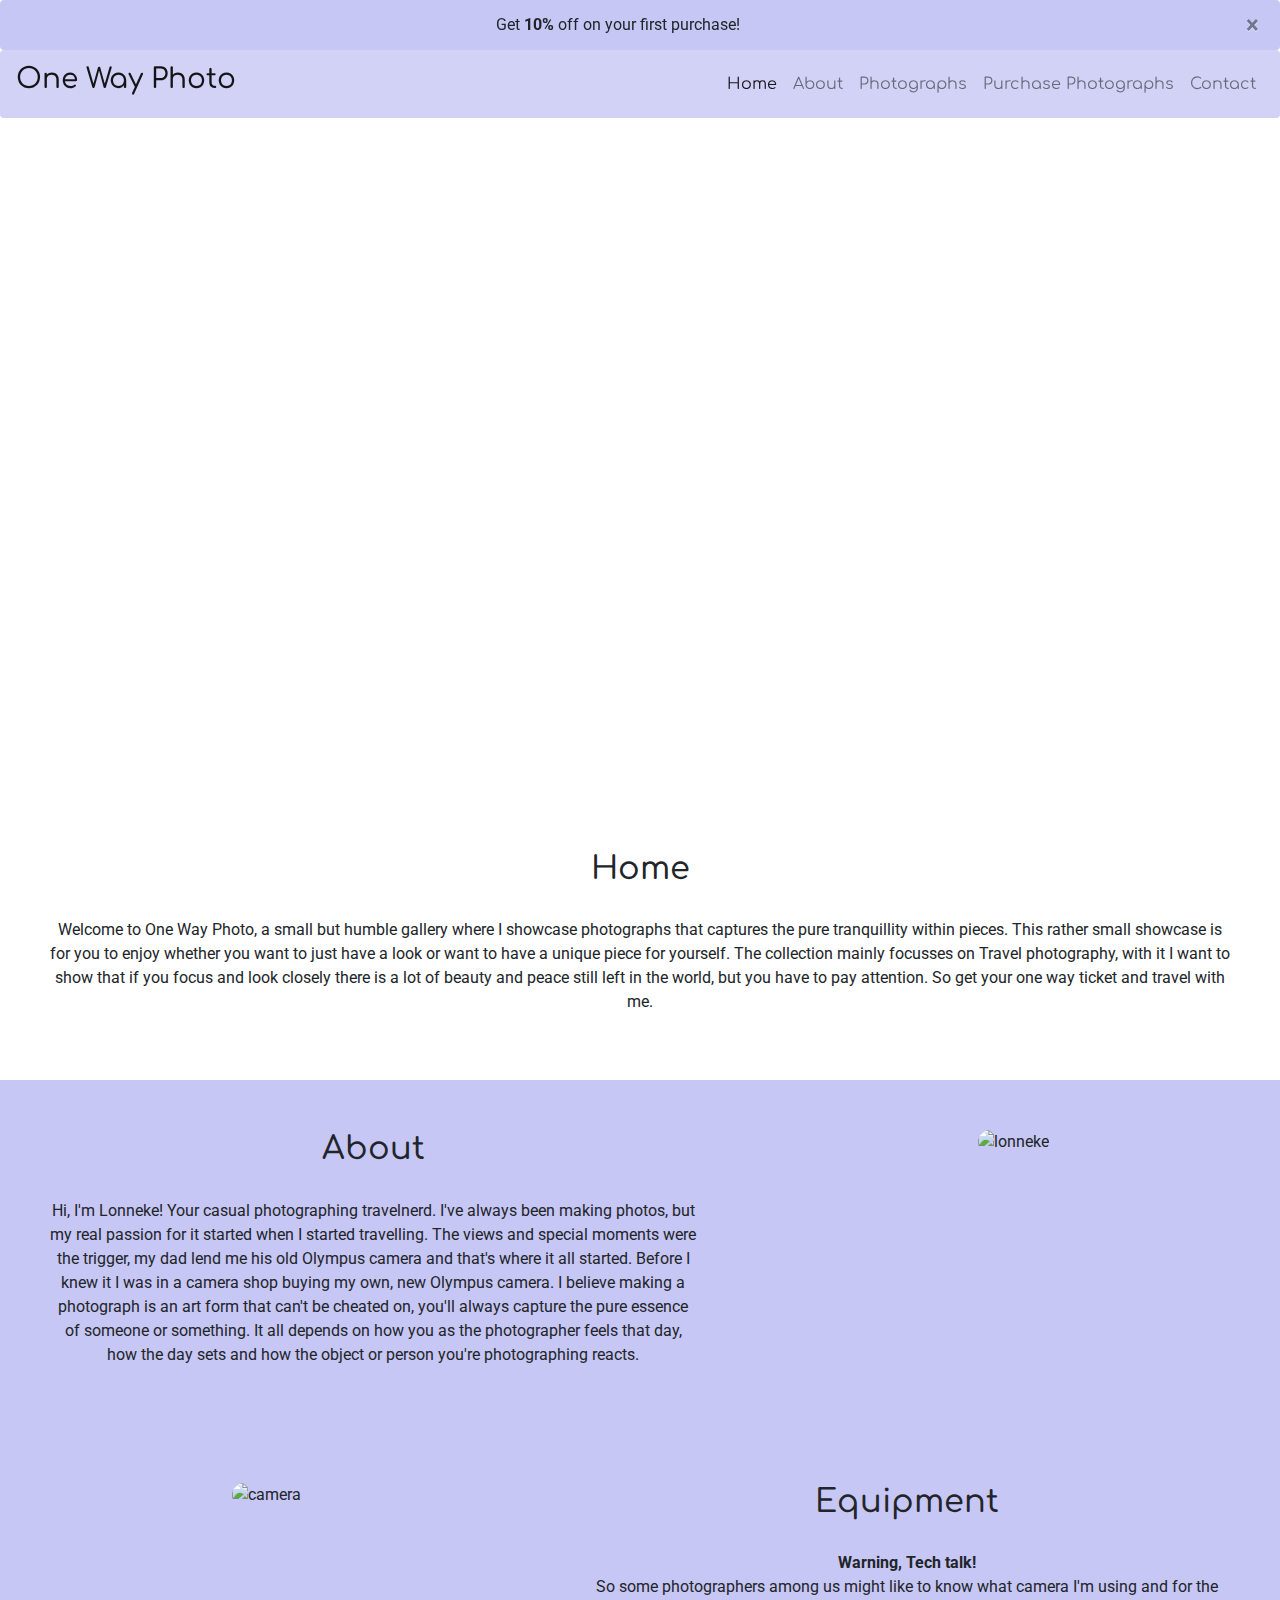
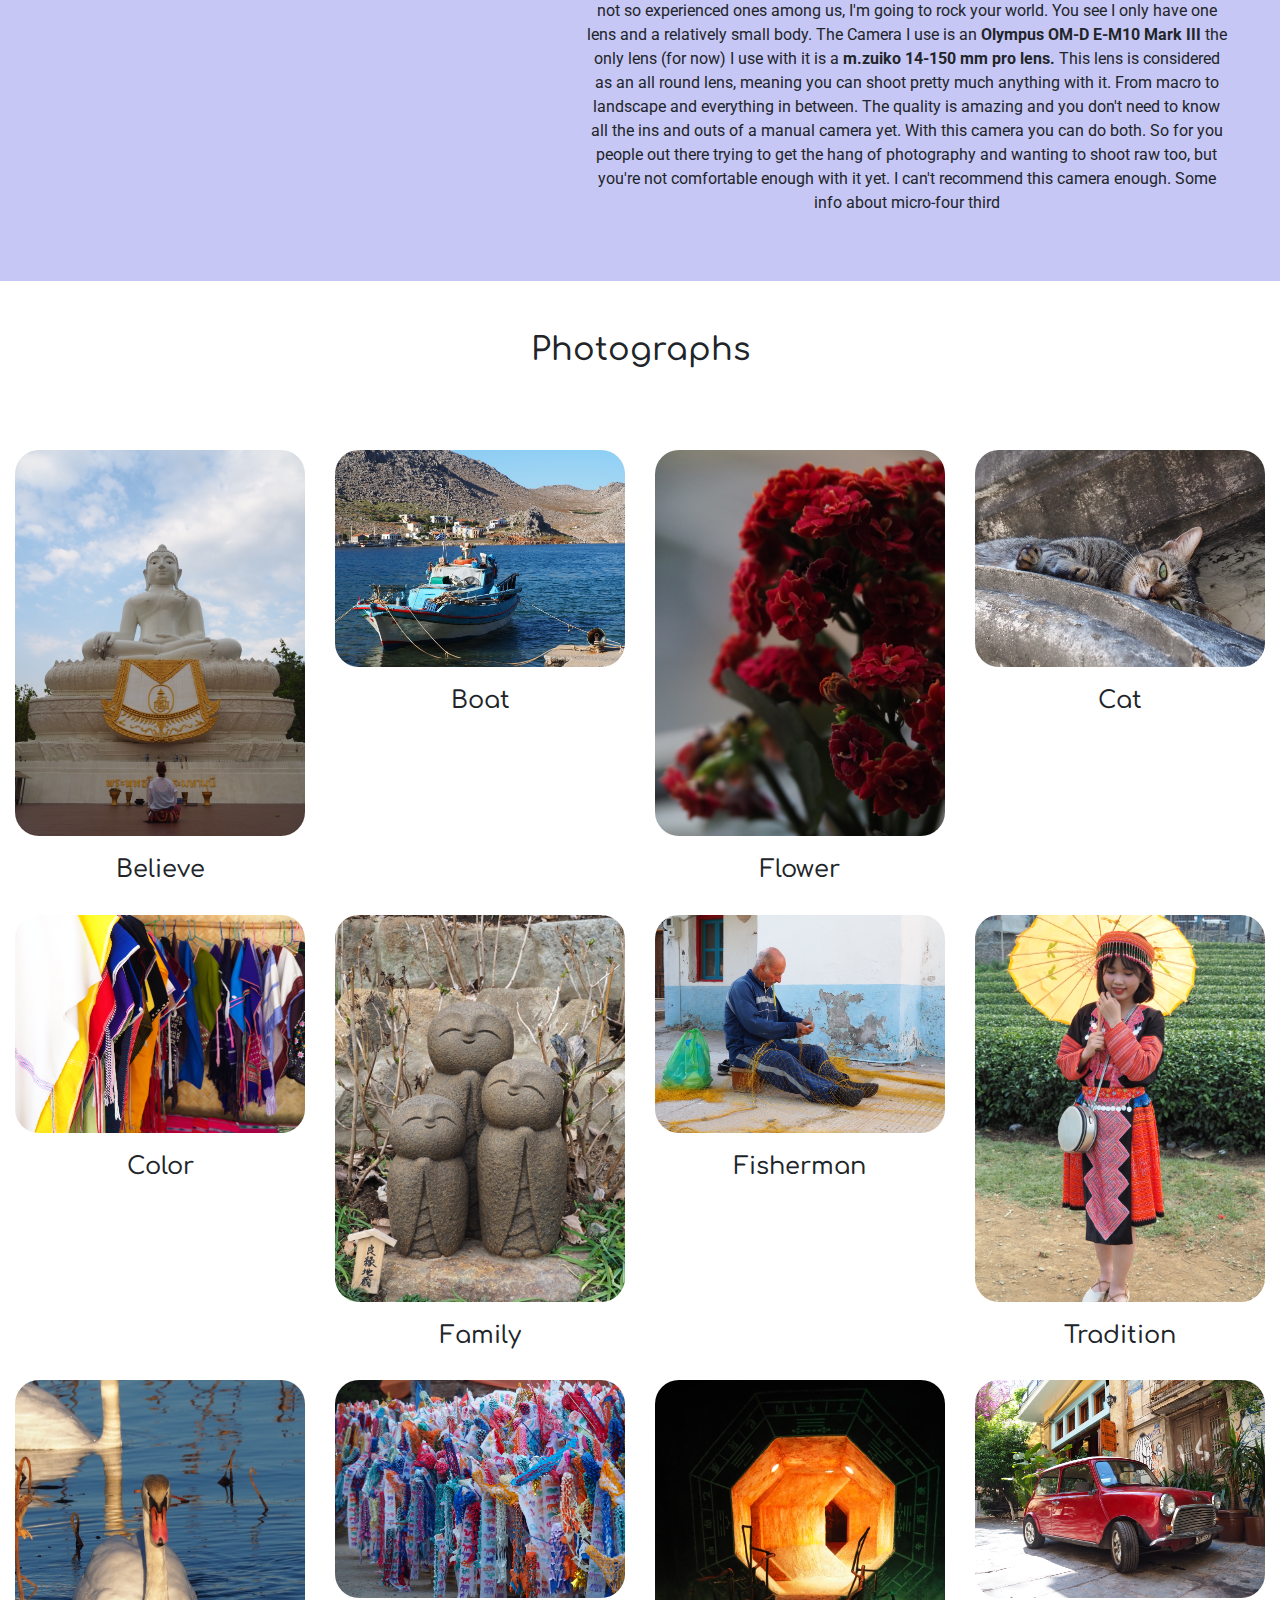
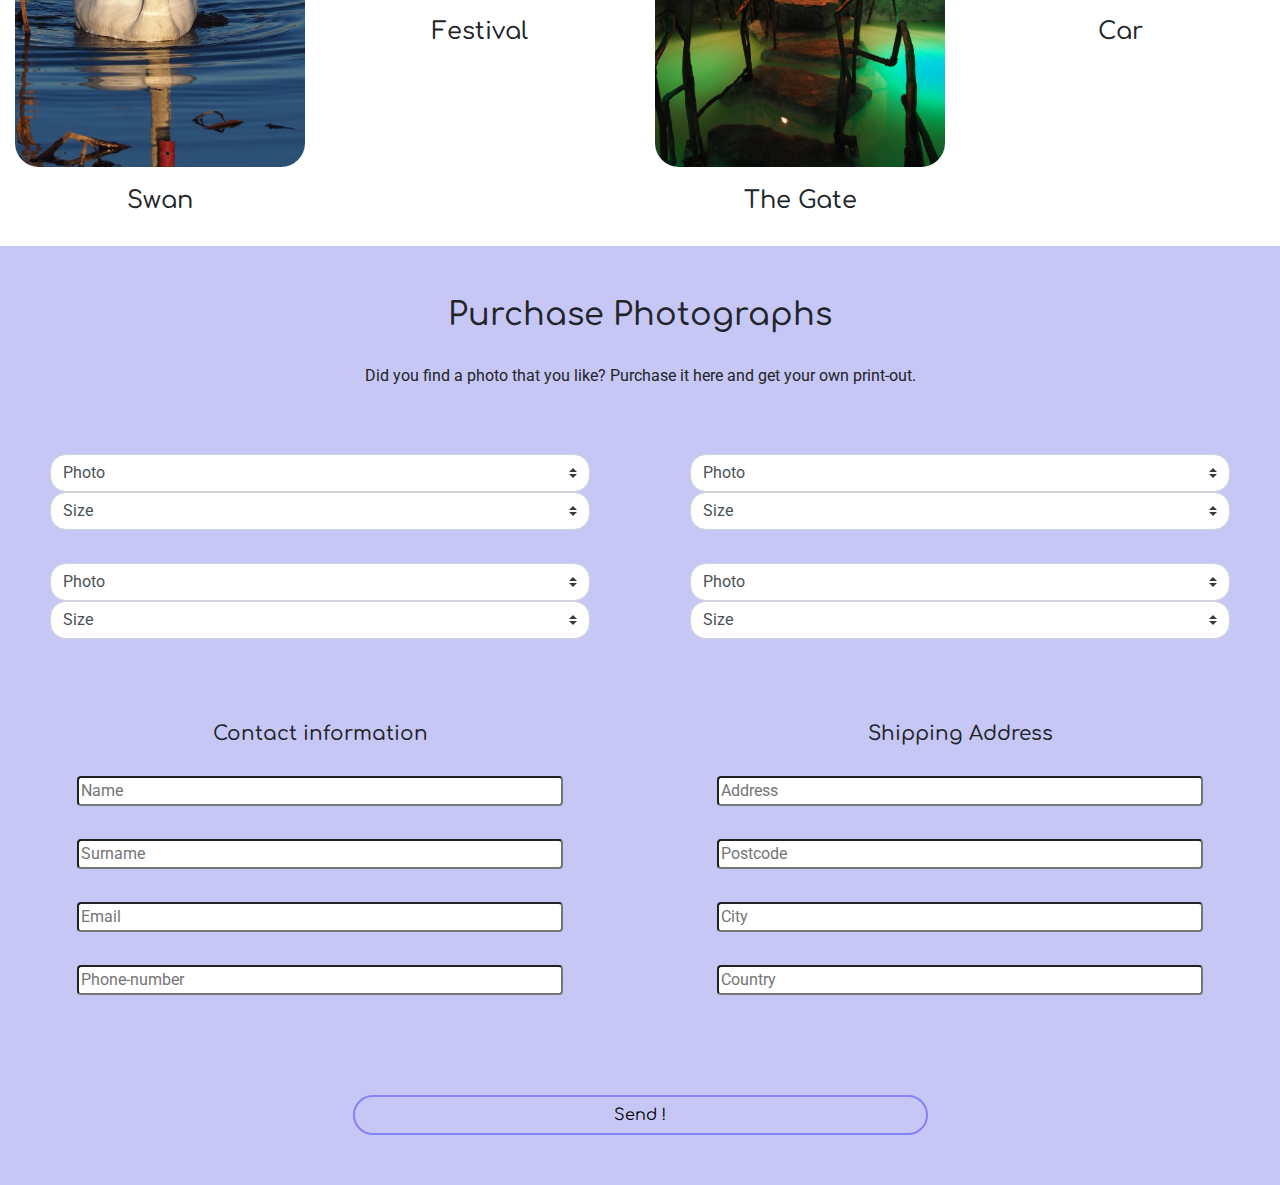
==== index.html @ 0aa4e501 "Created the Purchase section with a selection tool and information/address form" ====
<!DOCTYPE html>
<html lang="en">
<head>
    <meta charset="UTF-8">
    <meta name="viewport" content="width=device-width, initial-scale=1.0">
    <link rel="stylesheet" href="https://stackpath.bootstrapcdn.com/bootstrap/4.5.0/css/bootstrap.min.css" type="text/css">
    <link rel="stylesheet" href="https://use.fontawesome.com/releases/v5.6.3/css/all.css" integrity="sha384-UHRtZLI+pbxtHCWp1t77Bi1L4ZtiqrqD80Kn4Z8NTSRyMA2Fd33n5dQ8lWUE00s/" crossorigin="anonymous"/>
    <link rel="stylesheet" href="https://cdnjs.cloudflare.com/ajax/libs/hover.css/2.3.1/css/hover-min.css" type="text/css">
    <link rel="stylesheet" href="assets/css/style.css" type="text/css">
    <title>MS1</title>
</head>
<body>
    <header>
        <div class="alert alert-dismissible fade show" role="alert">
            Get <strong>10%</strong> off on your first purchase!
                <button type="button" class="close" data-dismiss="alert" aria-label="Close">
                    <span aria-hidden="true">&times;</span>
                </button>
        </div>

        <nav class="navbar navbar-expand-lg navbar-light menu">
            <a class="navbar-brand" href="index.html"><h3><i class="fas fa-camera-retro"></i> One Way Photo</h3></a>
                <button class="navbar-toggler" type="button" data-toggle="collapse" data-target="#navbarNavDropdown" aria-controls="navbarNavDropdown" aria-expanded="false" aria-label="Toggle navigation">
                <span class="navbar-toggler-icon"></span>
                </button>
            <div class="navbar-collapse collapse" id="navbarNavDropdown"> 
                <ul class="navbar-nav">
                    <li class="nav-item active">
                        <a class="nav-link" href="#home">Home</a>
                    </li>
                    <li class="nav-item">
                        <a class="nav-link" href="#about">About</a>
                    </li>
                    <li class="nav-item">
                        <a class="nav-link" href="#photographs">Photographs</a>
                    </li>
                    <li class="nav-item">
                        <a class="nav-link" href="#purchase">Purchase Photographs</a>
                    </li>
                    <li class="nav-item">
                        <a class="nav-link" href="#contact">Contact</a>
                    </li>
                </ul>
            </div>
        </nav>
    </header>

    <!-- Home page -->

    <section id="home">
        <div class="container-fluid hero-image">
            <div class="cover-text">
                <h4>"A camera didn’t make a great picture any more than a typewriter wrote a great novel"<br><br>
                <strong>Peter Adams</strong></h4>
            </div>
        </div>
        <div class="container-fluid introduction">
            <div class="row">
                <div class="col">
                    <h2>Home</h2>
                        <p>
                            Welcome to One Way Photo, a small but humble gallery where I showcase photographs that captures the pure tranquillity within 
                            pieces. 
                            This rather small showcase is for you to enjoy whether you want to just have a look or want to have a unique piece for yourself.
                            The collection mainly focusses on Travel photography, with it I want to show that if you focus and look closely there is a lot of 
                            beauty and peace still left in the world, but you have to pay attention. So get your one way ticket and travel with me.                     
                        </p> 
                </div>  
            </div>  
        </div>
    </section>

    <!-- About page -->

    <section id="about">
        <div class="container-fluid about">
            <div class="row justify-content-between row-cols-1 row-cols-sm-2">
                <div class="col col-sm-7">
                    <h2>About</h2>
                        <p>
                            Hi, I'm Lonneke! Your casual photographing travelnerd. I've always been making photos, but my real passion for it started when
                            I started travelling. The views and special moments were the trigger, my dad lend me his old Olympus camera and that's where it 
                            all started. Before I knew it I was in a camera shop buying my own, new Olympus camera. I believe making a photograph is an art 
                            form that can't be cheated on, you'll always capture the pure essence of someone or something. It all depends on how you as the 
                            photographer feels that day, how the day sets and how the object or person you're photographing reacts.          
                        </p> 
                </div> 
                <div class="col col-sm-5">
                    <img class="img-fluid" src="assets/images/lonneke.JPG" alt="lonneke">
                </div>
                <div class="col col-sm-5">
                    <img class="img-fluid" src="assets/images/camera.JPG" alt="camera">
                </div>
                <div class="col col-sm-7">
                    <h2>Equipment</h2>
                       <p><strong>Warning, Tech talk!</strong><br>
                       So some photographers among us might like to know what camera I'm using and for the not so experienced ones among us, 
                       I'm going to rock your world. You see I only have one lens and a relatively small body. The Camera I use is an 
                       <strong>Olympus OM-D E-M10 Mark III</strong> the only lens (for now) I use with it is a <strong>m.zuiko 14-150 mm pro lens.</strong>
                       This lens is considered as an all round lens, meaning you can shoot pretty much anything with it. From macro to landscape and everything
                       in between. The quality is amazing and you don't need to know all the ins and outs of a manual camera yet. With this camera you can do both. 
                       So for you people out there trying to get the hang of photography and wanting to shoot raw too, but you're not comfortable enough with it yet. 
                       I can't recommend this camera enough.
                       
                       Some info about micro-four third</p>
                </div>
            </div>   
        </div>
    </section>

    <!-- Photograph section -->

    <section id="photographs">
        <div class="container-fluid">
            <div class="row">
                <div class="col">
                    <h2>Photographs</h2>
                </div>
            </div>
        </div>
        <div class="container-fluid">
            <div class="row row-cols-2 row-cols-md-3 row-cols-lg-4">
                <div class="col-sm-3 photo">
                    <img class="img-fluid img-hover" src="assets/images/believe.JPG" alt="believe" id="1" data-toggle="modal" data-target="#myModal" >
                    <h4>Believe</h4>
               </div>
                <div class="col-sm-3 photo">
                    <img class="img-fluid img-hover" src="assets/images/boat.JPG" alt="boat" id="2" data-toggle="modal" data-target="#myModal">
                    <h4>Boat</h4>
                </div>
                <div class="col-sm-3 photo">
                    <img class="img-fluid img-hover" src="assets/images/flower.JPG" alt="flower" id="3" data-toggle="modal" data-target="#myModal">
                    <h4>Flower</h4>
                </div>
                <div class="col-sm-3 photo">
                    <img class="img-fluid img-hover" src="assets/images/cat.JPG" alt="cat" id="4" data-toggle="modal" data-target="#myModal"> 
                    <h4>Cat</h4>
                </div>
                <div class="col-sm-3 photo">
                    <img class="img-fluid img-hover" src="assets/images/color.JPG" alt="color" id="5" data-toggle="modal" data-target="#myModal"> 
                    <h4>Color</h4>
                </div>
                <div class="col-sm-3 photo">
                    <img class="img-fluid img-hover" src="assets/images/family.JPG" alt="family" id="6" data-toggle="modal" data-target="#myModal">
                    <h4>Family</h4>
                </div>
                <div class="col-sm-3 photo">
                    <img class="img-fluid img-hover" src="assets/images/fisherman.JPG" alt="fisherman" id="7" data-toggle="modal" data-target="#myModal">
                    <h4>Fisherman</h4>
                </div>
                <div class="col-sm-3 photo">
                    <img class="img-fluid img-hover" src="assets/images/tradition.JPG" alt="tradition" id="8" data-toggle="modal" data-target="#myModal">
                    <h4>Tradition</h4>
                </div>
                <div class="col-sm-3 photo">
                    <img class="img-fluid img-hover" src="assets/images/swan.JPG" alt="swan" id="9" data-toggle="modal" data-target="#myModal"> 
                    <h4>Swan</h4>
                </div>
                <div class="col-sm-3 photo">
                    <img class="img-fluid img-hover" src="assets/images/festival.JPG" alt="festival" id="10" data-toggle="modal" data-target="#myModal">
                    <h4>Festival</h4>
                </div>
                <div class="col-sm-3 photo">
                    <img class="img-fluid img-hover" src="assets/images/the-gate.JPG" alt="the-gate" id="11" data-toggle="modal" data-target="#myModal">
                    <h4>The Gate</h4>
                </div>
                <div class="col-sm-3 photo">
                    <img class="img-fluid img-hover" src="assets/images/car.JPG" alt="car" id="12" data-toggle="modal" data-target="#myModal"> 
                    <h4>Car</h4>
                </div>
            </div>
        </div>

        <!--Modal content-->

                    <div tabindex="-1" class="modal fade show" id="myModal" role="dialog" style="display: none" aria-hidden="true" >
                        <div class="modal-dialog modal-lg" role="document">
                            <div class="modal-body">
                                <img class="img-fluid img-responsive">
                            </div>
                        </div>
                    </div>
        <!--End of modal content-->

    </section>

    <!-- Purchase section -->

    <section id="purchase">
        <div class="container-fluid purchase">
            <div class="row">
                <div class="col">
                    <h2>Purchase Photographs</h2>
                    <p>Did you find a photo that you like? Purchase it here and get your own print-out. 
                         </p>
                </div>
            </div>

            <!--Photo and size selection-->

            <div class="row row-cols-1 row-cols-md-2">
                <div class="col selection">
                        <select class="custom-select">
                            <option selected>Photo</option>
                            <option value="1">Believe</option>
                            <option value="2">Boat</option>
                            <option value="3">Flower</option>
                            <option value="4">Cat</option>
                            <option value="5">Color</option>
                            <option value="6">Family</option>
                            <option value="7">Fisherman</option>
                            <option value="8">Tradition</option>
                            <option value="9">Swan</option>
                            <option value="10">Festival</option>
                            <option value="11">The Gate</option>
                            <option value="12">Car</option>
                        </select>
                        <select class="custom-select">
                            <option selected>Size</option>
                            <option value="1">10x15 €7,50</option>
                            <option value="2">15x20 (A5) €10,-</option>
                            <option value="3">20x30 (A4) €15,-</option>
                            <option value="4">Canvas 40x60 €30,-</option>
                            <option value="5">Poster 60x80 €20,-</option>
                        </select>

                        <hr>

                        <select class="custom-select">
                            <option selected>Photo</option>
                            <option value="1">Believe</option>
                            <option value="2">Boat</option>
                            <option value="3">Flower</option>
                            <option value="4">Cat</option>
                            <option value="5">Color</option>
                            <option value="6">Family</option>
                            <option value="7">Fisherman</option>
                            <option value="8">Tradition</option>
                            <option value="9">Swan</option>
                            <option value="10">Festival</option>
                            <option value="11">The Gate</option>
                            <option value="12">Car</option>
                        </select>
                        <select class="custom-select">
                            <option selected>Size</option>
                            <option value="1">10x15 €7,50</option>
                            <option value="2">15x20 (A5) €10,-</option>
                            <option value="3">20x30 (A4) €15,-</option>
                            <option value="4">Canvas 40x60 €30,-</option>
                            <option value="5">Poster 60x80 €20,-</option>
                        </select>

                        <hr>

                </div>
                <div class="col selection">

                        <select class="custom-select">
                            <option selected>Photo</option>
                            <option value="1">Believe</option>
                            <option value="2">Boat</option>
                            <option value="3">Flower</option>
                            <option value="4">Cat</option>
                            <option value="5">Color</option>
                            <option value="6">Family</option>
                            <option value="7">Fisherman</option>
                            <option value="8">Tradition</option>
                            <option value="9">Swan</option>
                            <option value="10">Festival</option>
                            <option value="11">The Gate</option>
                            <option value="12">Car</option>
                        </select>
                        <select class="custom-select">
                            <option selected>Size</option>
                            <option value="1">10x15 €7,50</option>
                            <option value="2">15x20 (A5) €10,-</option>
                            <option value="3">20x30 (A4) €15,-</option>
                            <option value="4">Canvas 40x60 €30,-</option>
                            <option value="5">Poster 60x80 €20,-</option>
                        </select>

                        <hr>

                        <select class="custom-select">
                            <option selected>Photo</option>
                            <option value="1">Believe</option>
                            <option value="2">Boat</option>
                            <option value="3">Flower</option>
                            <option value="4">Cat</option>
                            <option value="5">Color</option>
                            <option value="6">Family</option>
                            <option value="7">Fisherman</option>
                            <option value="8">Tradition</option>
                            <option value="9">Swan</option>
                            <option value="10">Festival</option>
                            <option value="11">The Gate</option>
                            <option value="12">Car</option>
                        </select>
                        <select class="custom-select">
                            <option selected>Size</option>
                            <option value="1">10x15 €7,50</option>
                            <option value="2">15x20 (A5) €10,-</option>
                            <option value="3">20x30 (A4) €15,-</option>
                            <option value="4">Canvas 40x60 €30,-</option>
                            <option value="5">Poster 60x80 €20,-</option>
                        </select>
                        <hr>
                </div>    
            </div>
            
            <!--Contact info and adress form-->

            <form>
                <div class="row row-cols-1 row-cols-md-2">
                    <div class="col form">
                        <h5>Contact information</h5>
                            <input type="text" placeholder="Name" name="name" required><hr>
                            <input type="text" placeholder="Surname" name="surname" required><hr>
                            <input type="email" placeholder="Email" name="email" required><hr>
                            <input type="text" placeholder="Phone-number" name="phone-number" required>
                    </div>                  
                    <div class="col form">
                        <h5>Shipping Address</h5>
                            <input type="text" placeholder="Address" name="street" required><hr>
                            <input type="text" placeholder="Postcode" name="postal code" required><hr>
                            <input type="text" placeholder="City" name="city" required><hr>
                            <input type="text" placeholder="Country" name="country" required>
                    </div>
                </div>
                <div class="col">
                    <button class="button">Send !</button>
                </div>
            </form>
        </div>
    </section>
    <section id="contact">
    
    </section>
    <footer>
        <div class="space"></div>
    </footer>

<!--Navbar & alertbar necessities-->

    <script src="https://code.jquery.com/jquery-3.5.1.slim.min.js" integrity="sha384-DfXdz2htPH0lsSSs5nCTpuj/zy4C+OGpamoFVy38MVBnE+IbbVYUew+OrCXaRkfj" crossorigin="anonymous"></script>
    <script src="https://cdn.jsdelivr.net/npm/popper.js@1.16.0/dist/umd/popper.min.js" integrity="sha384-Q6E9RHvbIyZFJoft+2mJbHaEWldlvI9IOYy5n3zV9zzTtmI3UksdQRVvoxMfooAo" crossorigin="anonymous"></script>
    <script src="https://stackpath.bootstrapcdn.com/bootstrap/4.5.0/js/bootstrap.min.js" integrity="sha384-OgVRvuATP1z7JjHLkuOU7Xw704+h835Lr+6QL9UvYjZE3Ipu6Tp75j7Bh/kR0JKI" crossorigin="anonymous"></script>
    
<!--Modal photographs-->

    <script>
    $(document).ready(function () {
        $('img').on('click', function () {
            var image = $(this).attr('src');
            $('#myModal').on('show.bs.modal', function () {
                $(".img-responsive").attr("src", image);
            });
        });
    });</script>

</body>
</html>
---- assets/css/style.css ----
@import url('https://fonts.googleapis.com/css?family=Comfortaa:100,200,300,400,500,600,700|Roboto:100,200,300,400,500,600,700');

/*----------------------------------- General rules */

body {
    font-family: "Roboto", sans-serif;
    text-align: center;
}

h1, h2,
h4, h5, h6 {
    font-family: "Comfortaa", sans-serif;
    margin-bottom: 30px;
}

hr {
    visibility: hidden;
}

/*----------------------------------- Navbar */

header {
    position: fixed;
    width: 100%;
}

.navbar {
    font-family: "Comfortaa", sans-serif;
    background: rgba(199, 199, 245, 0.8);
    border-radius: .25rem;
}

.navbar-nav {
    margin: auto;
    margin-right: 0px;
}

/*----------------------------------- Alert-bar */

.alert {
    margin-bottom: 0;
    background: rgb(199, 199, 245);
}

/*----------------------------------- Home */

.hero-image {
    height: 800px;
    border-left: 15px solid #fff;
    border-right: 15px solid #fff;
    background: url("../images/hero-image.JPG")no-repeat top center;
    background-size: cover;

}

.cover-text {
    color: #fff;
    width: 400px;
    float: right;
    margin-top: 550px;
    margin-right: 20px;
}

.introduction {
    text-align: center;
}

/*----------------------------------- About */

.about {
    background: rgb(199, 199, 245);
}

.col {
    position: static;
    padding: 50px;
} 

/*----------------------------------- Photographs */

.photo {
    position: static;
}

.img-fluid {
    border-radius: 1.5rem;
    margin-bottom: 20px;
}

.img-hover:hover { 
    opacity: 0.5;
    cursor: pointer;
    transition: all 0.3s ease-in-out;
}

/*--Modal*/

.img-responsive {
    border-radius: 0;
}

/*----------------------------------- Purchase */

.purchase {
    background-color: rgb(199, 199, 245);
}

.custom-select{
    border-radius: 1rem;
}

.form {
    padding-top: 50px;
}

input {
    border-radius: .25rem;
    width: 90%;
}

.selection {
    padding-top: 0px;
    padding-bottom: 0px;
}

.button {
    width: 50%;
    height: 40px;
    border-radius: 2rem;
    background-color: rgb(199, 199, 245);
    border: 2px solid rgb(131, 131, 246);
    font-family: "Comfortaa", sans-serif;
}

.button:hover {
    background-color: rgb(131, 131, 246);
}
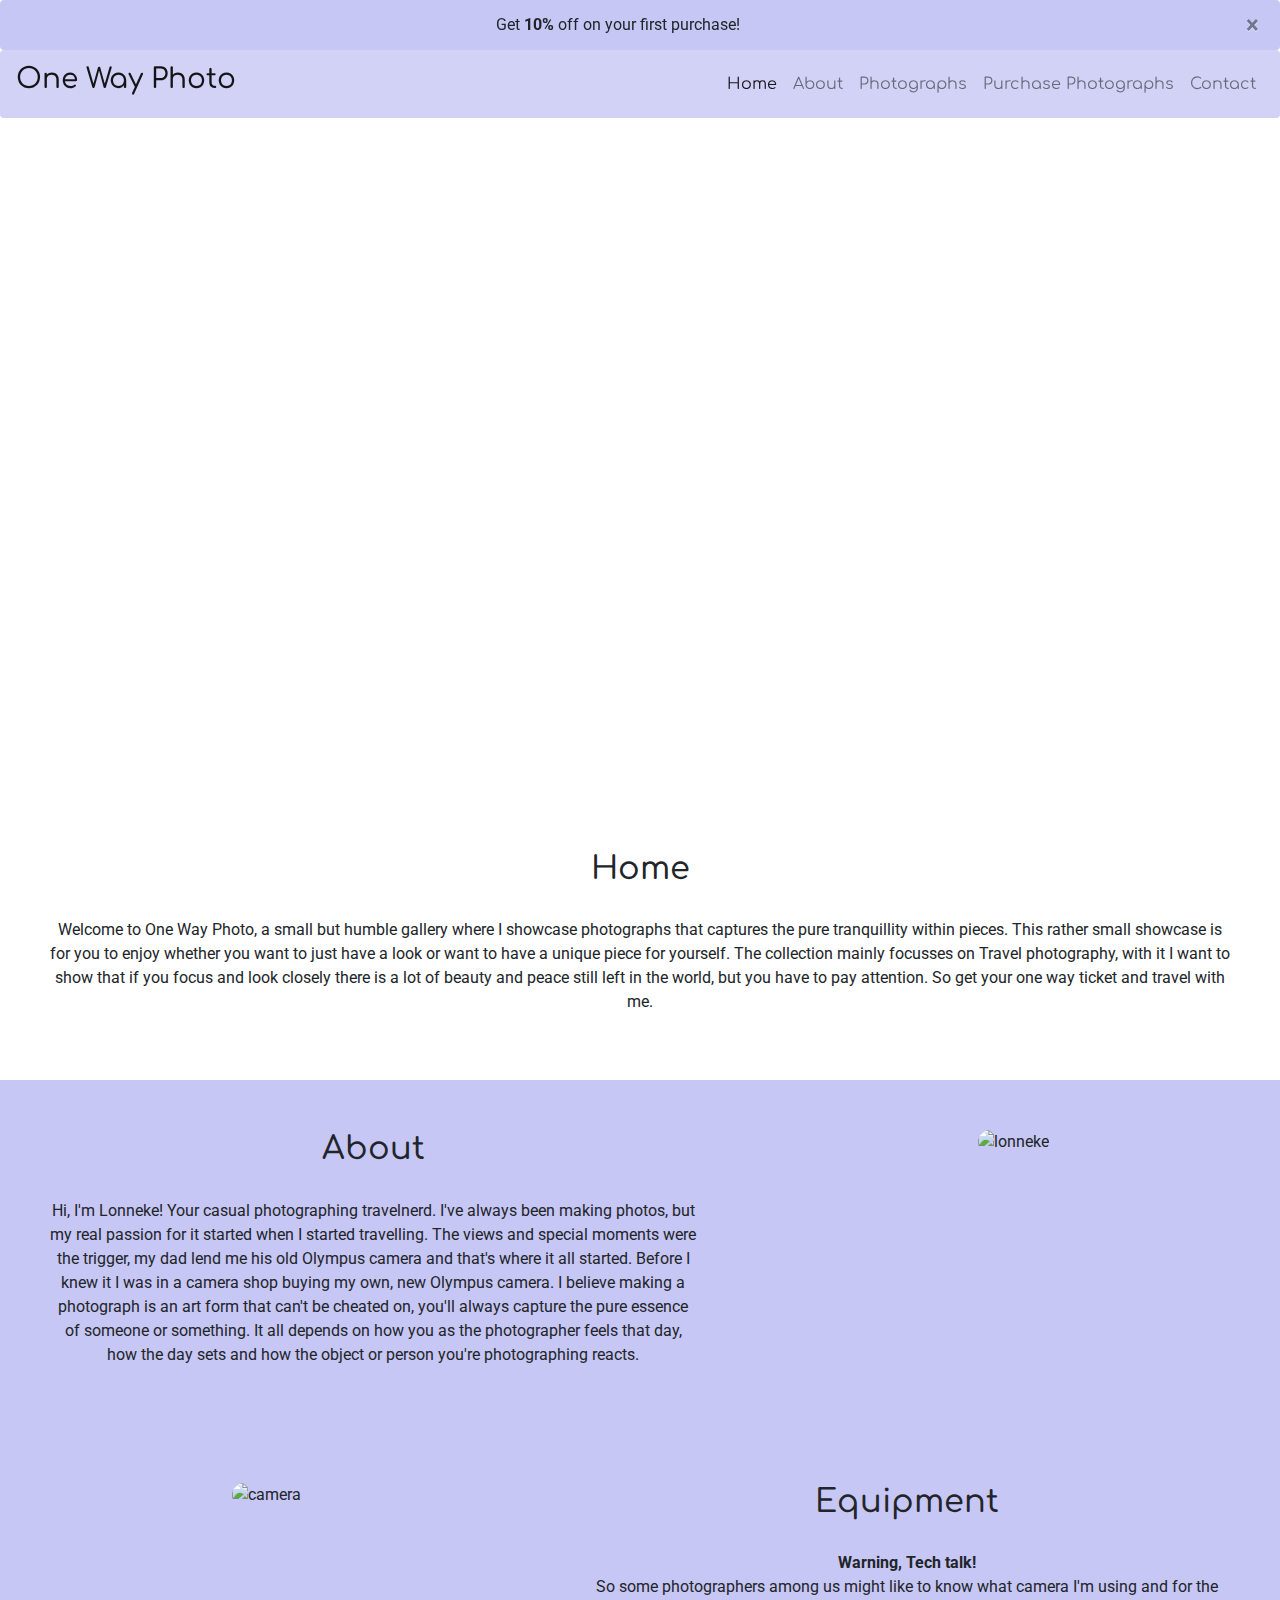
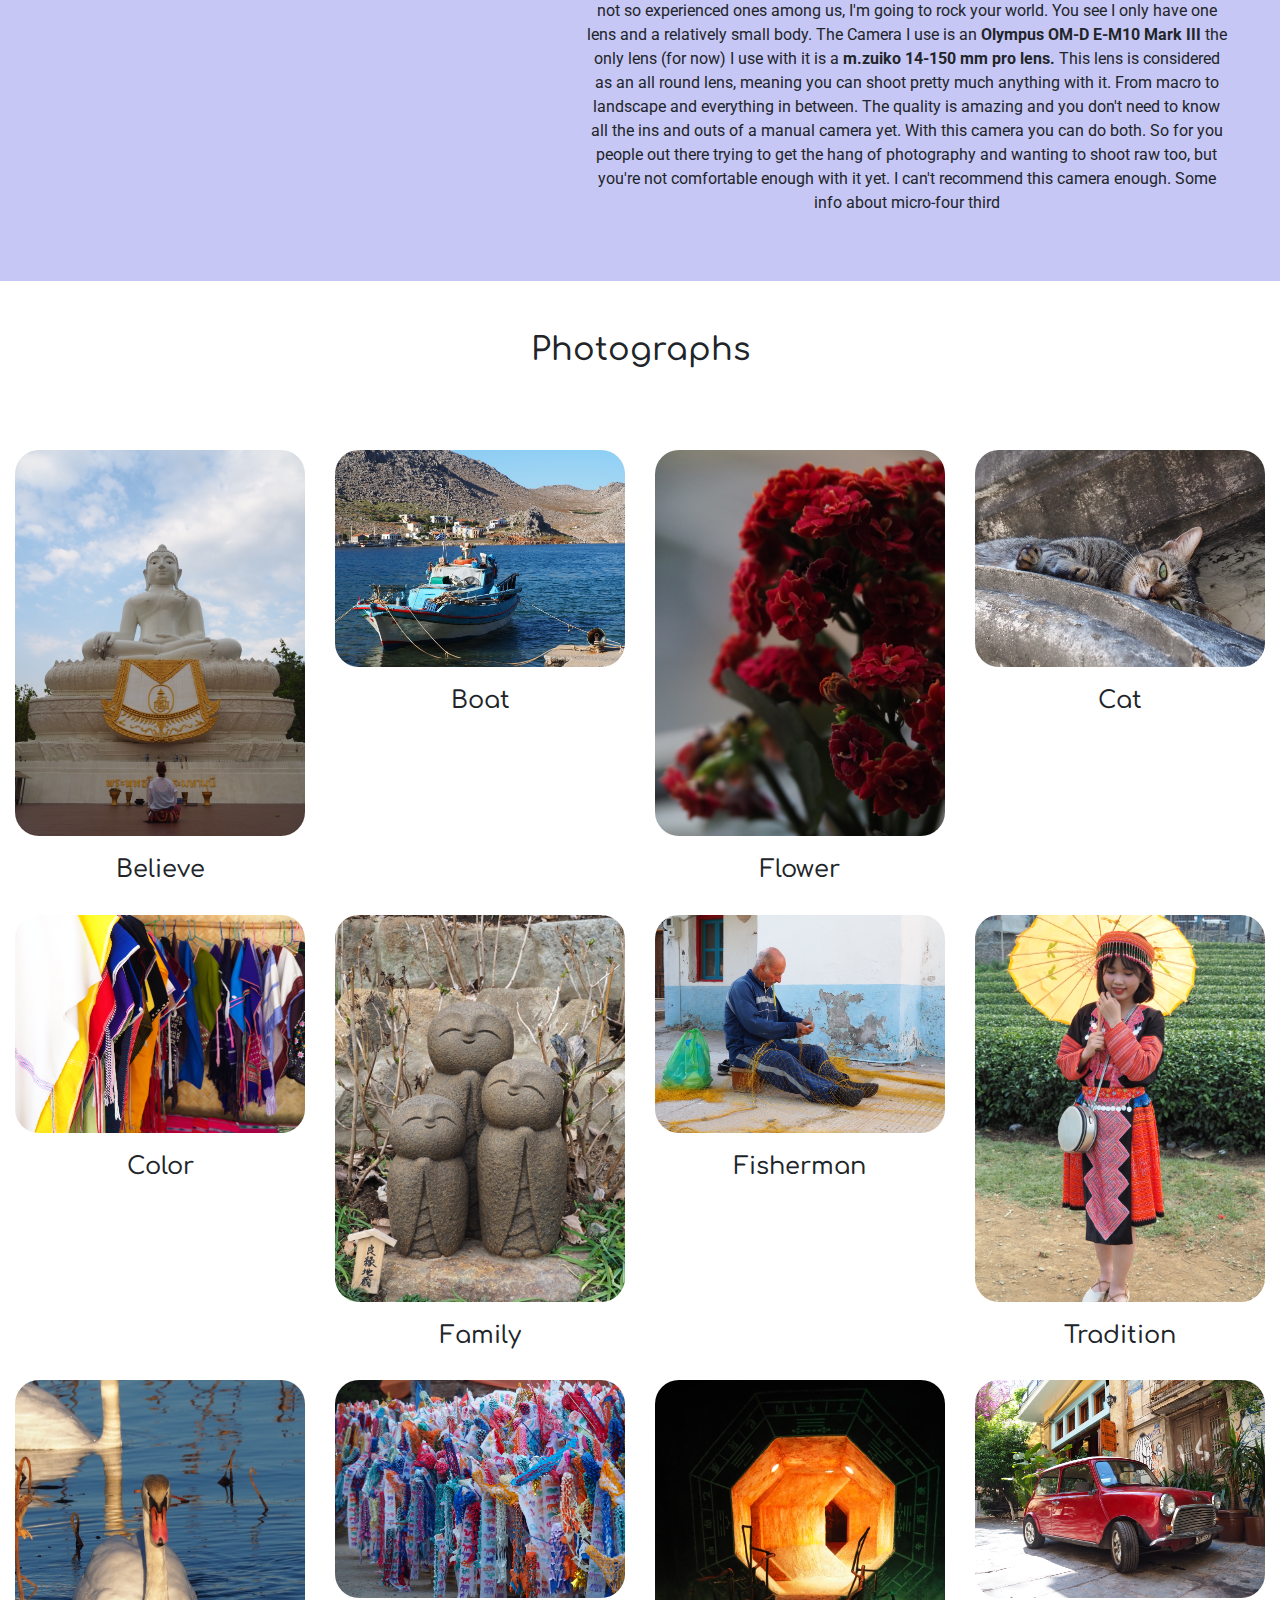
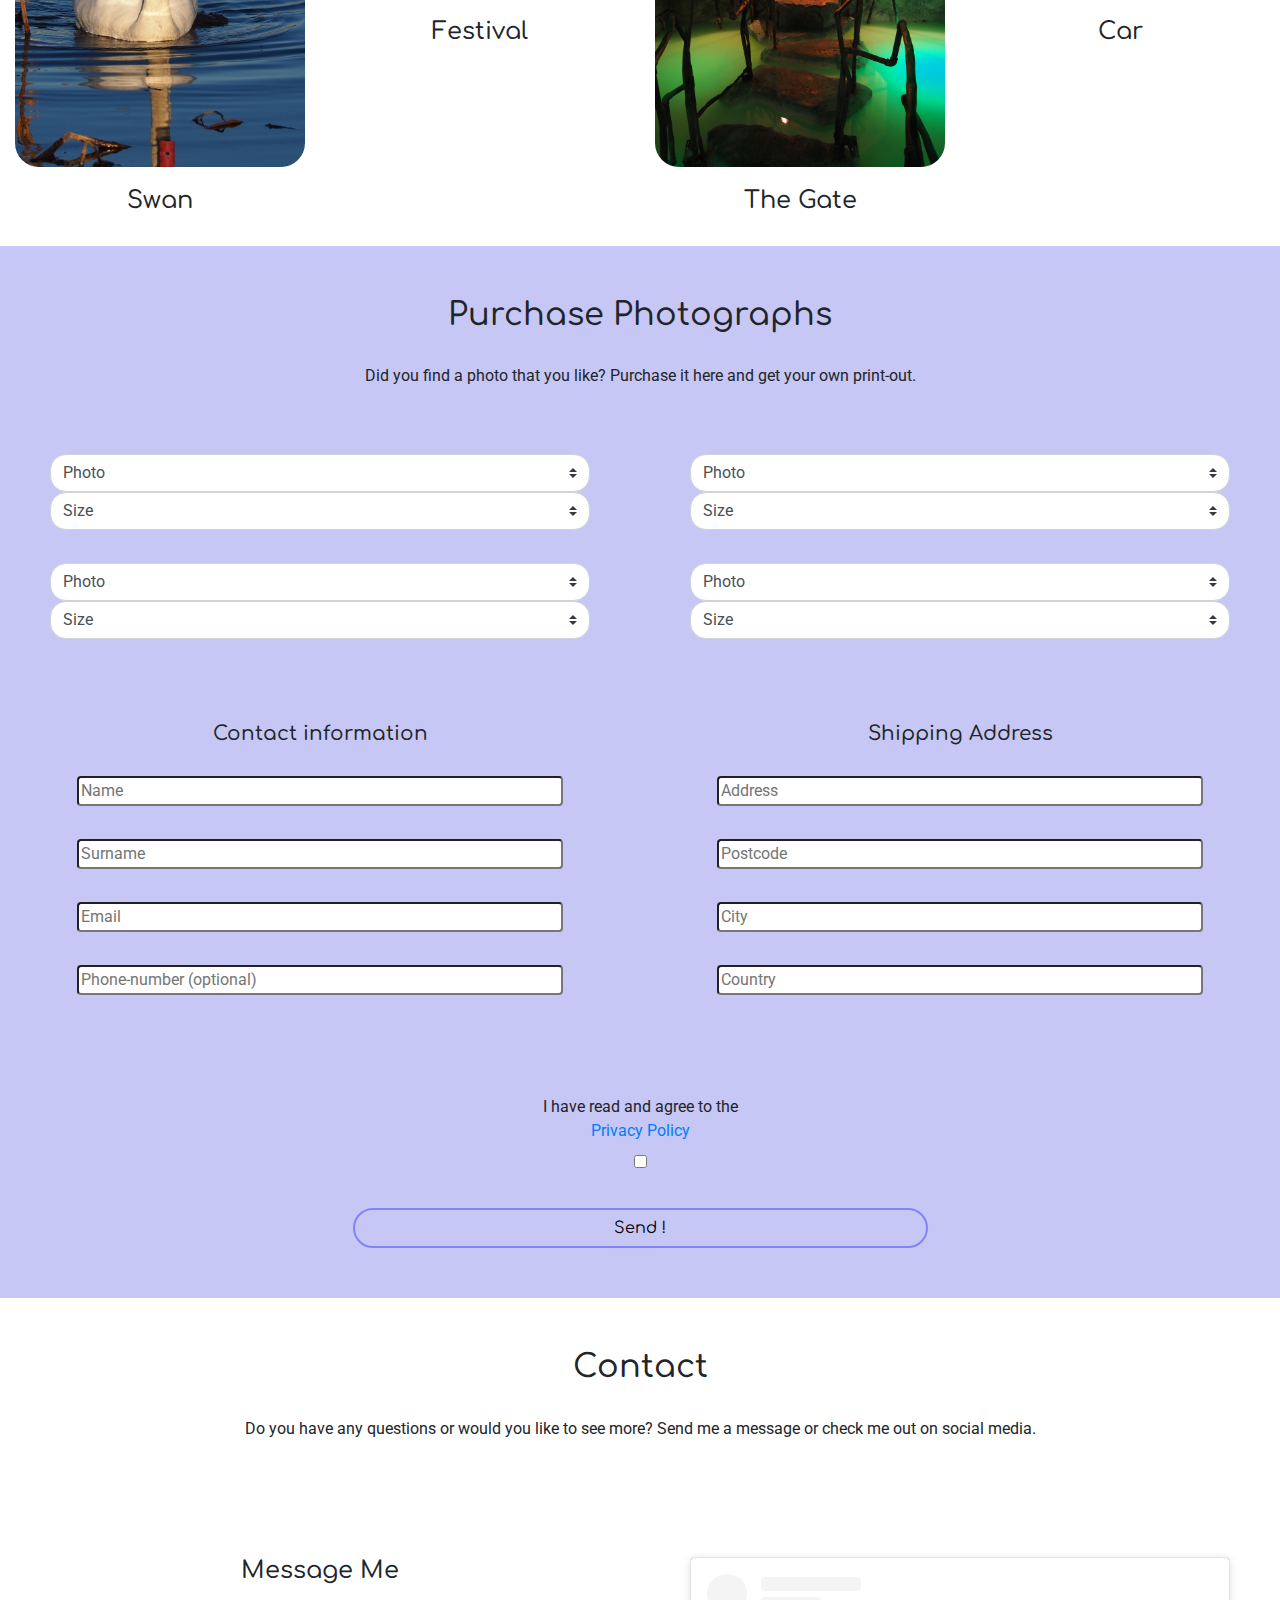
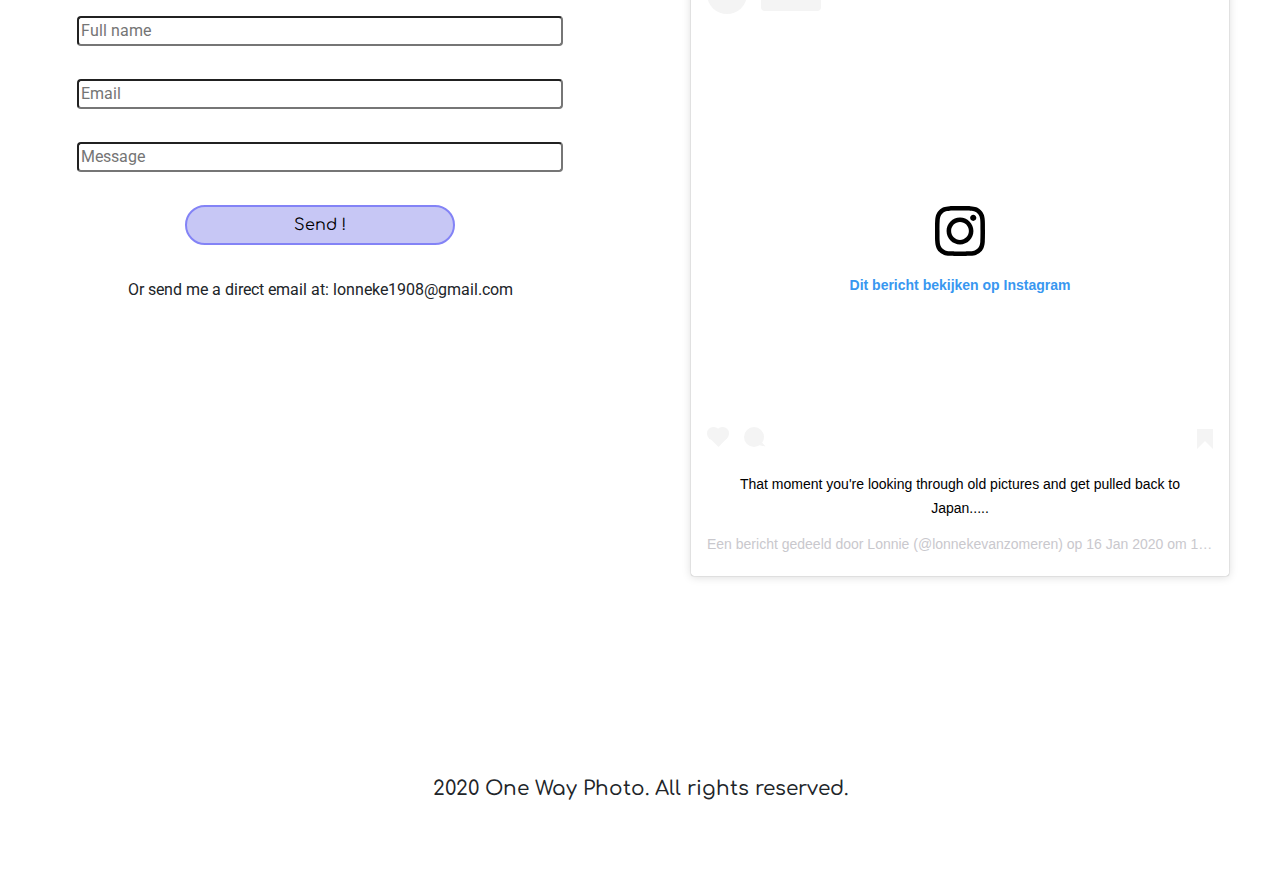
==== commit 6fee7573: "Added mockups in the mockup folder and deleted javascript modals" ====
--- a/index.html
+++ b/index.html
@@ -58,13 +58,13 @@
             <div class="row">
                 <div class="col">
                     <h2>Home</h2>
-                        <p>
-                            Welcome to One Way Photo, a small but humble gallery where I showcase photographs that captures the pure tranquillity within 
-                            pieces. 
-                            This rather small showcase is for you to enjoy whether you want to just have a look or want to have a unique piece for yourself.
-                            The collection mainly focusses on Travel photography, with it I want to show that if you focus and look closely there is a lot of 
-                            beauty and peace still left in the world, but you have to pay attention. So get your one way ticket and travel with me.                     
-                        </p> 
+                    <p>
+                        Welcome to One Way Photo, a small but humble gallery where I showcase photographs that captures the pure tranquillity within 
+                        pieces. 
+                        This rather small showcase is for you to enjoy whether you want to just have a look or want to have a unique piece for yourself.
+                        The collection mainly focusses on Travel photography, with it I want to show that if you focus and look closely there is a lot of 
+                        beauty and peace still left in the world, but you have to pay attention. So get your one way ticket and travel with me.                     
+                    </p> 
                 </div>  
             </div>  
         </div>
@@ -308,7 +308,7 @@
                 </div>    
             </div>
             
-            <!--Contact info and adress form-->
+            <!--Contact info and address form-->
 
             <form>
                 <div class="row row-cols-1 row-cols-md-2">
@@ -317,27 +317,206 @@
                             <input type="text" placeholder="Name" name="name" required><hr>
                             <input type="text" placeholder="Surname" name="surname" required><hr>
                             <input type="email" placeholder="Email" name="email" required><hr>
-                            <input type="text" placeholder="Phone-number" name="phone-number" required>
+                            <input type="text" placeholder="Phone-number (optional)" name="phone-number">
                     </div>                  
                     <div class="col form">
                         <h5>Shipping Address</h5>
-                            <input type="text" placeholder="Address" name="street" required><hr>
-                            <input type="text" placeholder="Postcode" name="postal code" required><hr>
+                            <input type="text" placeholder="Address" name="address" required><hr>
+                            <input type="text" placeholder="Postcode" name="postcode" required><hr>
                             <input type="text" placeholder="City" name="city" required><hr>
                             <input type="text" placeholder="Country" name="country" required>
                     </div>
                 </div>
+            
+                
                 <div class="col">
+                    <label for="privacy">I have read and agree to the<br>
+                    <a class="privacy" data-toggle="modal" data-target="#privacyModal">Privacy Policy</a>
+                    </label>
+                    <input type="checkbox" id="privacy" name="privacy" required>
+                    <hr>
                     <button class="button">Send !</button>
                 </div>
             </form>
         </div>
+
+        <!--modal content-->
+
+        <div class="modal" id="privacyModal" tabindex="-1" role="dialog">
+            <div class="modal-dialog modal-dialog-centered modal-dialog-scrollable">
+                <div class="modal-content">
+                    <div class="modal-header">
+                        <h5 class="modal-title">Privacy Policy</h5>
+                        <button type="button" class="close" data-dismiss="modal" aria-label="Close">
+                            <span aria-hidden="true">&times;</span>
+                        </button>
+                    </div>
+                    <div class="modal-body policy">
+                        <h1>Privacy policy</h1>
+                        <p>This privacy policy (&quot;Policy&quot;) describes how Website Operator (&quot;Website Operator&quot;, &quot;we&quot;, &quot;us&quot; or &quot;our&quot;) collects, protects and uses the personally identifiable information (&quot;Personal Information&quot;) you (&quot;User&quot;, &quot;you&quot; or &quot;your&quot;) may provide on the <a target="_blank" rel="nofollow" href="https://www.One-Way-Photo.com">One-Way-Photo.com</a> website and any of its products or services (collectively, &quot;Website&quot; or &quot;Services&quot;).</p>
+                        <p>It also describes the choices available to you regarding our use of your Personal Information and how you can access and update this information. This Policy does not apply to the practices of companies that we do not own or control, or to individuals that we do not employ or manage.</p>
+                        <h2>Automatic collection of information</h2>
+                        <p>Our top priority is customer data security and, as such, we exercise the no logs policy. We may process only minimal user data, only as much as it is absolutely necessary to maintain the Website or Services. Information collected automatically is used only to identify potential cases of abuse and establish statistical information regarding Website usage. This statistical information is not otherwise aggregated in such a way that would identify any particular user of the system.</p>
+                        <h2>Collection of personal information</h2>
+                        <p>You can visit the Website without telling us who you are or revealing any information by which someone could identify you as a specific, identifiable individual. If, however, you wish to use some of the Website's features, you may be asked to provide certain Personal Information (for example, your name and e-mail address). We receive and store any information you knowingly provide to us when you fill any online forms on the Website.  When required, this information may include the following:</p>
+                        <ul>
+                        <li>Personal details such as name, country of residence, etc.</li>
+                        <li>Contact information such as email address, address, etc.</li>
+                        </ul>
+                        <p>You can choose not to provide us with your Personal Information, but then you may not be able to take advantage of some of the Website's features. Users who are uncertain about what information is mandatory are welcome to contact us.</p>
+                        <h2>Use and processing of collected information</h2>
+                        <p>In order to make our Website and Services available to you, or to meet a legal obligation, we need to collect and use certain Personal Information. If you do not provide the information that we request, we may not be able to provide you with the requested products or services. Some of the information we collect is directly from you via our Website. However, we may also collect Personal Information about you from other sources. Any of the information we collect from you may be used for the following purposes:</p>
+                        <ul>
+                        <li>Send administrative information</li>
+                        <li>Respond to inquiries and offer support</li>
+                        <li>Run and operate our Website and Services</li>
+                        </ul>
+                        <p>Processing your Personal Information depends on how you interact with our Website, where you are located in the world and if one of the following applies: (i) you have given your consent for one or more specific purposes; this, however, does not apply, whenever the processing of Personal Information is subject to California Consumer Privacy Act or European data protection law; (ii) provision of information is necessary for the performance of an agreement with you and/or for any pre-contractual obligations thereof; (iii) processing is necessary for compliance with a legal obligation to which you are subject; (iv) processing is related to a task that is carried out in the public interest or in the exercise of official authority vested in us; (v) processing is necessary for the purposes of the legitimate interests pursued by us or by a third party.</p>
+                        <p> Note that under some legislations we may be allowed to process information until you object to such processing (by opting out), without having to rely on consent or any other of the following legal bases below. In any case, we will be happy to clarify the specific legal basis that applies to the processing, and in particular whether the provision of Personal Information is a statutory or contractual requirement, or a requirement necessary to enter into a contract.</p>
+                        <h2>Disclosure of information</h2>
+                        <p> Depending on the requested Services or as necessary to complete any transaction or provide any service you have requested, we may share your information with your consent with our trusted third parties that work with us, any other affiliates and subsidiaries we rely upon to assist in the operation of the Website and Services available to you. We do not share Personal Information with unaffiliated third parties. These service providers are not authorized to use or disclose your information except as necessary to perform services on our behalf or comply with legal requirements. We may share your Personal Information for these purposes only with third parties whose privacy policies are consistent with ours or who agree to abide by our policies with respect to Personal Information. These third parties are given Personal Information they need only in order to perform their designated functions, and we do not authorize them to use or disclose Personal Information for their own marketing or other purposes.</p>
+                        <h2>Retention of information</h2>
+                        <p>We will retain and use your Personal Information for the period necessary to comply with our legal obligations, resolve disputes, and enforce our agreements unless a longer retention period is required or permitted by law. We may use any aggregated data derived from or incorporating your Personal Information after you update or delete it, but not in a manner that would identify you personally. Once the retention period expires, Personal Information shall be deleted. Therefore, the right to access, the right to erasure, the right to rectification and the right to data portability cannot be enforced after the expiration of the retention period.</p>
+                        <h2>Transfer of information</h2>
+                        <p>Depending on your location, data transfers may involve transferring and storing your information in a country other than your own. You are entitled to learn about the legal basis of information transfers to a country outside the European Union or to any international organization governed by public international law or set up by two or more countries, such as the UN, and about the security measures taken by us to safeguard your information. If any such transfer takes place, you can find out more by checking the relevant sections of this Privacy Policy or inquire with us using the information provided in the contact section.</p>
+                        <h2>The rights of users</h2>
+                        <p>You may exercise certain rights regarding your information processed by us. In particular, you have the right to do the following: (i) you have the right to withdraw consent where you have previously given your consent to the processing of your information; (ii) you have the right to object to the processing of your information if the processing is carried out on a legal basis other than consent; (iii) you have the right to learn if information is being processed by us, obtain disclosure regarding certain aspects of the processing and obtain a copy of the information undergoing processing; (iv) you have the right to verify the accuracy of your information and ask for it to be updated or corrected; (v) you have the right, under certain circumstances, to restrict the processing of your information, in which case, we will not process your information for any purpose other than storing it; (vi) you have the right, under certain circumstances, to obtain the erasure of your Personal Information from us; (vii) you have the right to receive your information in a structured, commonly used and machine readable format and, if technically feasible, to have it transmitted to another controller without any hindrance. This provision is applicable provided that your information is processed by automated means and that the processing is based on your consent, on a contract which you are part of or on pre-contractual obligations thereof.</p>
+                        <h2>The right to object to processing</h2>
+                        <p>Where Personal Information is processed for the public interest, in the exercise of an official authority vested in us or for the purposes of the legitimate interests pursued by us, you may object to such processing by providing a ground related to your particular situation to justify the objection.</p>
+                        <h2>Data protection rights under GDPR</h2>
+                        <p>If you are a resident of the European Economic Area (EEA), you have certain data protection rights. Website Operator aims to take reasonable steps to allow you to correct, amend, delete, or limit the use of your Personal Information. If you wish to be informed what Personal Information we hold about you and if you want it to be removed from our systems, please contact us. In certain circumstances, you have the following data protection rights:</p>
+                        <ul>
+                        <li>You have the right to request access to your Personal Information that we store and have the ability to access your Personal Information.</li>
+                        <li>You have the right to request that we correct any Personal Information you believe is inaccurate. You also have the right to request us to complete the Personal Information you believe is incomplete.</li>
+                        <li>You have the right to request the erase your Personal Information under certain conditions of this Privacy Policy.</li>
+                        <li>You have the right to object to our processing of your Personal Information.</li>
+                        <li> You have the right to seek restrictions on the processing of your Personal Information. When you restrict the processing of your Personal Information, we may store it but will not process it further.</li>
+                        <li> You have the right to be provided with a copy of the information we have on you in a structured, machine-readable and commonly used format.</li>
+                        <li> You also have the right to withdraw your consent at any time where Website Operator relied on your consent to process your Personal Information.</li>
+                        </ul>
+                        <p>You have the right to complain to a Data Protection Authority about our collection and use of your Personal Information. For more information, please contact your local data protection authority in the European Economic Area (EEA).</p>
+                        <h2>California privacy rights</h2>
+                        <p>In addition to the rights as explained in this Privacy Policy, California residents who provide Personal Information (as defined in the statute) to obtain products or services for personal, family, or household use are entitled to request and obtain from us, once a calendar year, information about the Personal Information we shared, if any, with other businesses for marketing uses. If applicable, this information would include the categories of Personal Information and the names and addresses of those businesses with which we shared such personal information for the immediately prior calendar year (e.g., requests made in the current year will receive information about the prior year). To obtain this information please contact us.</p>
+                        <h2>How to exercise these rights</h2>
+                        <p>Any requests to exercise your rights can be directed to Website Operator through the contact details provided in this document. Please note that we may ask you to verify your identity before responding to such requests. Your request must provide sufficient information that allows us to verify that you are the person you are claiming to be or that you are the authorized representative of such person. You must include sufficient details to allow us to properly understand the request and respond to it. We cannot respond to your request or provide you with Personal Information unless we first verify your identity or authority to make such a request and confirm that the Personal Information relates to you.</p>
+                        <h2>Privacy of children</h2>
+                        <p>We do not knowingly collect any Personal Information from children under the age of 18. If you are under the age of 18, please do not submit any Personal Information through our Website or Service. We encourage parents and legal guardians to monitor their children's Internet usage and to help enforce this Policy by instructing their children never to provide Personal Information through our Website or Service without their permission. If you have reason to believe that a child under the age of 18 has provided Personal Information to us through our Website or Service, please contact us. You must also be at least 16 years of age to consent to the processing of your Personal Information in your country (in some countries we may allow your parent or guardian to do so on your behalf).</p>
+                        <h2>Do Not Track signals</h2>
+                        <p>Some browsers incorporate a Do Not Track feature that signals to websites you visit that you do not want to have your online activity tracked. Tracking is not the same as using or collecting information in connection with a website. For these purposes, tracking refers to collecting personally identifiable information from consumers who use or visit a website or online service as they move across different websites over time. How browsers communicate the Do Not Track signal is not yet uniform. As a result, this Website is not yet set up to interpret or respond to Do Not Track signals communicated by your browser. Even so, as described in more detail throughout this Policy, we limit our use and collection of your personal information.</p>
+                        <h2>Links to other websites</h2>
+                        <p>Our Website contains links to other websites that are not owned or controlled by us. Please be aware that we are not responsible for the privacy practices of such other websites or third parties. We encourage you to be aware when you leave our Website and to read the privacy statements of each and every website that may collect Personal Information.</p>  
+                        <h2>Information security</h2>
+                        <p>We secure information you provide on computer servers in a controlled, secure environment, protected from unauthorized access, use, or disclosure. We maintain reasonable administrative, technical, and physical safeguards in an effort to protect against unauthorized access, use, modification, and disclosure of Personal Information in its control and custody. However, no data transmission over the Internet or wireless network can be guaranteed. Therefore, while we strive to protect your Personal Information, you acknowledge that (i) there are security and privacy limitations of the Internet which are beyond our control; (ii) the security, integrity, and privacy of any and all information and data exchanged between you and our Website cannot be guaranteed; and (iii) any such information and data may be viewed or tampered with in transit by a third party, despite best efforts.</p>
+                        <h2>Data breach</h2>
+                        <p>In the event we become aware that the security of the Website has been compromised or users Personal Information has been disclosed to unrelated third parties as a result of external activity, including, but not limited to, security attacks or fraud, we reserve the right to take reasonably appropriate measures, including, but not limited to, investigation and reporting, as well as notification to and cooperation with law enforcement authorities. In the event of a data breach, we will make reasonable efforts to notify affected individuals if we believe that there is a reasonable risk of harm to the user as a result of the breach or if notice is otherwise required by law. When we do, we will post a notice on the Website, send you an email.</p>
+                        <h2>Changes and amendments</h2>
+                        <p>We may update this Privacy Policy from time to time in our discretion and will notify you of any material changes to the way in which we treat Personal Information. When changes are made, we will post a notification on the main page of our Website. We may also provide notice to you in other ways in our discretion, such as through contact information you have provided. Any updated version of this Privacy Policy will be effective immediately upon the posting of the revised Privacy Policy unless otherwise specified. Your continued use of the Website or Services after the effective date of the revised Privacy Policy (or such other act specified at that time) will constitute your consent to those changes. However, we will not, without your consent, use your Personal Information in a manner materially different than what was stated at the time your Personal Information was collected. Policy was created with <a style="color:inherit" target="_blank" title="Generate privacy policy" href="https://www.websitepolicies.com/privacy-policy-generator">WebsitePolicies</a>.</p>
+                        <h2>Acceptance of this policy</h2>
+                        <p>You acknowledge that you have read this Policy and agree to all its terms and conditions. By using the Website or its Services you agree to be bound by this Policy. If you do not agree to abide by the terms of this Policy, you are not authorized to use or access the Website and its Services.</p>
+                        <h2>Contacting us</h2>
+                        <p>If you would like to contact us to understand more about this Policy or wish to contact us concerning any matter relating to individual rights and your Personal Information, you may send an email to l&#111;n&#110;&#101;&#107;e&#49;9&#48;&#56;&#64;g&#109;&#97;i&#108;.c&#111;m</p>
+                        <p>This document was last updated on June 26, 2020</p>
+                    </div>
+                    <div class="modal-footer">
+                        <button type="button" class="btn btn-secondary" data-dismiss="modal">Close</button>
+                    </div>
+                </div>
+            </div>
+        </div>
     </section>
+
+    <!--Conact section-->
+
     <section id="contact">
-    
+        <div class="container-fluid">
+            <div class="row">
+                <div class="col col-12">
+                    <h2>Contact</h2>
+                    <p>Do you have any questions or would you like to see more? Send me a message or check me out on social media.</p>
+                </div>
+            </div>
+            <div class="row row-cols-1 row-cols-md-2">
+                <div class="col">
+                    <h4>Message Me</h4>
+                    <form>     
+                       <input type="text" placeholder="Full name" name="full-name" required><hr>
+                        <input type="email" placeholder="Email" name="email" required><hr>
+                        <input type="text" placeholder="Message" name="message" required><hr>
+                        <button class="button">Send !</button>
+                    </form>
+                    <hr>
+                    <p>Or send me a direct email at: lonneke1908@gmail.com</p>
+                </div>
+
+                <!--Instagram post-->
+
+                <div class="col">
+                    <blockquote class="instagram-media" data-instgrm-captioned data-instgrm-permalink="https://www.instagram.com/p/B7X_FUIFR2T/?utm_source=ig_embed&amp;utm_campaign=loading" 
+                    data-instgrm-version="12" style=" background:#FFF; border:0; border-radius:3px; box-shadow:0 0 1px 0 rgba(0,0,0,0.5),0 1px 10px 0 rgba(0,0,0,0.15); margin: 1px; 
+                    max-width:540px; min-width:326px; padding:0; width:99.375%; width:-webkit-calc(100% - 2px); width:calc(100% - 2px);"><div style="padding:16px;"> 
+                    <a href="https://www.instagram.com/p/B7X_FUIFR2T/?utm_source=ig_embed&amp;utm_campaign=loading" style=" background:#FFFFFF; line-height:0; padding:0 0; 
+                    text-align:center; text-decoration:none; width:100%;" target="_blank"> <div style=" display: flex; flex-direction: row; align-items: center;"> 
+                    <div style="background-color: #F4F4F4; border-radius: 50%; flex-grow: 0; height: 40px; margin-right: 14px; width: 40px;"></div> 
+                    <div style="display: flex; flex-direction: column; flex-grow: 1; justify-content: center;"> 
+                    <div style=" background-color: #F4F4F4; border-radius: 4px; flex-grow: 0; height: 14px; margin-bottom: 6px; width: 100px;"></div> 
+                    <div style=" background-color: #F4F4F4; border-radius: 4px; flex-grow: 0; height: 14px; width: 60px;"></div></div></div><div style="padding: 19% 0;"></div> 
+                    <div style="display:block; height:50px; margin:0 auto 12px; width:50px;">
+                    <svg width="50px" height="50px" viewbox="0 0 60 60" version="1.1" xmlns="https://www.w3.org/2000/svg" xmlns:xlink="https://www.w3.org/1999/xlink">
+                    <g stroke="none" stroke-width="1" fill="none" fill-rule="evenodd"><g transform="translate(-511.000000, -20.000000)" fill="#000000"><g>
+                    <path d="M556.869,30.41 C554.814,30.41 553.148,32.076 553.148,34.131 C553.148,36.186 554.814,37.852 556.869,37.852 C558.924,37.852 
+                    560.59,36.186 560.59,34.131 C560.59,32.076 558.924,30.41 556.869,30.41 M541,60.657 C535.114,60.657 530.342,55.887 530.342,50 C530.342,44.114 
+                    535.114,39.342 541,39.342 C546.887,39.342 551.658,44.114 551.658,50 C551.658,55.887 546.887,60.657 541,60.657 M541,33.886 C532.1,33.886 524.886,41.1 
+                    524.886,50 C524.886,58.899 532.1,66.113 541,66.113 C549.9,66.113 557.115,58.899 557.115,50 C557.115,41.1 549.9,33.886 541,33.886 M565.378,62.101 
+                    C565.244,65.022 564.756,66.606 564.346,67.663 C563.803,69.06 563.154,70.057 562.106,71.106 C561.058,72.155 560.06,72.803 558.662,73.347 C557.607,73.757 
+                    556.021,74.244 553.102,74.378 C549.944,74.521 548.997,74.552 541,74.552 C533.003,74.552 532.056,74.521 528.898,74.378 C525.979,74.244 524.393,73.757 
+                    523.338,73.347 C521.94,72.803 520.942,72.155 519.894,71.106 C518.846,70.057 518.197,69.06 517.654,67.663 C517.244,66.606 516.755,65.022 516.623,62.101 
+                    C516.479,58.943 516.448,57.996 516.448,50 C516.448,42.003 516.479,41.056 516.623,37.899 C516.755,34.978 517.244,33.391 517.654,32.338 C518.197,30.938 
+                    518.846,29.942 519.894,28.894 C520.942,27.846 521.94,27.196 523.338,26.654 C524.393,26.244 525.979,25.756 528.898,25.623 C532.057,25.479 533.004,25.448 
+                    541,25.448 C548.997,25.448 549.943,25.479 553.102,25.623 C556.021,25.756 557.607,26.244 558.662,26.654 C560.06,27.196 561.058,27.846 562.106,28.894 
+                    C563.154,29.942 563.803,30.938 564.346,32.338 C564.756,33.391 565.244,34.978 565.378,37.899 C565.522,41.056 565.552,42.003 565.552,50 C565.552,57.996 
+                    565.522,58.943 565.378,62.101 M570.82,37.631 C570.674,34.438 570.167,32.258 569.425,30.349 C568.659,28.377 567.633,26.702 565.965,25.035 C564.297,23.368 
+                    562.623,22.342 560.652,21.575 C558.743,20.834 556.562,20.326 553.369,20.18 C550.169,20.033 549.148,20 541,20 C532.853,20 531.831,20.033 528.631,20.18 
+                    C525.438,20.326 523.257,20.834 521.349,21.575 C519.376,22.342 517.703,23.368 516.035,25.035 C514.368,26.702 513.342,28.377 512.574,30.349 C511.834,32.258 
+                    511.326,34.438 511.181,37.631 C511.035,40.831 511,41.851 511,50 C511,58.147 511.035,59.17 511.181,62.369 C511.326,65.562 511.834,67.743 512.574,69.651 
+                    C513.342,71.625 514.368,73.296 516.035,74.965 C517.703,76.634 519.376,77.658 521.349,78.425 C523.257,79.167 525.438,79.673 528.631,79.82 C531.831,79.965 
+                    532.853,80.001 541,80.001 C549.148,80.001 550.169,79.965 553.369,79.82 C556.562,79.673 558.743,79.167 560.652,78.425 C562.623,77.658 564.297,76.634 
+                    565.965,74.965 C567.633,73.296 568.659,71.625 569.425,69.651 C570.167,67.743 570.674,65.562 570.82,62.369 C570.966,59.17 571,58.147 571,50 C571,41.851 
+                    570.966,40.831 570.82,37.631"></path></g></g></g></svg></div><div style="padding-top: 8px;"> <div style=" color:#3897f0; font-family:Arial,sans-serif; 
+                    font-size:14px; font-style:normal; font-weight:550; line-height:18px;"> Dit bericht bekijken op Instagram</div></div><div style="padding: 12.5% 0;"></div> 
+                    <div style="display: flex; flex-direction: row; margin-bottom: 14px; align-items: center;"><div> 
+                    <div style="background-color: #F4F4F4; border-radius: 50%; height: 12.5px; width: 12.5px; transform: translateX(0px) translateY(7px);"></div> 
+                    <div style="background-color: #F4F4F4; height: 12.5px; transform: rotate(-45deg) translateX(3px) translateY(1px); width: 12.5px; flex-grow: 0; margin-right: 14px; margin-left: 2px;"></div> 
+                    <div style="background-color: #F4F4F4; border-radius: 50%; height: 12.5px; width: 12.5px; transform: translateX(9px) translateY(-18px);"></div></div>
+                    <div style="margin-left: 8px;"> <div style=" background-color: #F4F4F4; border-radius: 50%; flex-grow: 0; height: 20px; width: 20px;"></div> 
+                    <div style=" width: 0; height: 0; border-top: 2px solid transparent; border-left: 6px solid #f4f4f4; border-bottom: 2px solid transparent; transform: translateX(16px) translateY(-4px) rotate(30deg)"></div></div>
+                    <div style="margin-left: auto;"> <div style=" width: 0px; border-top: 8px solid #F4F4F4; border-right: 8px solid transparent; transform: translateY(16px);"></div> 
+                    <div style=" background-color: #F4F4F4; flex-grow: 0; height: 12px; width: 16px; transform: translateY(-4px);"></div> 
+                    <div style=" width: 0; height: 0; border-top: 8px solid #F4F4F4; border-left: 8px solid transparent; transform: translateY(-4px) translateX(8px);"></div></div></div></a> 
+                    <p style=" margin:8px 0 0 0; padding:0 4px;"> <a href="https://www.instagram.com/p/B7X_FUIFR2T/?utm_source=ig_embed&amp;utm_campaign=loading" 
+                    style=" color:#000; font-family:Arial,sans-serif; font-size:14px; font-style:normal; font-weight:normal; line-height:17px; text-decoration:none; word-wrap:break-word;" 
+                    target="_blank">That moment you&#39;re looking through old pictures and get pulled back to Japan.....</a></p> 
+                    <p style=" color:#c9c8cd; font-family:Arial,sans-serif; font-size:14px; line-height:17px; margin-bottom:0; margin-top:8px; overflow:hidden; padding:8px 0 7px; text-align:center; text-overflow:ellipsis; white-space:nowrap;">Een bericht gedeeld door 
+                    <a href="https://www.instagram.com/lonnekevanzomeren/?utm_source=ig_embed&amp;utm_campaign=loading" style=" color:#c9c8cd; font-family:Arial,sans-serif; font-size:14px; font-style:normal; font-weight:normal; line-height:17px;" target="_blank">
+                     Lonnie</a> (@lonnekevanzomeren) op <time style=" font-family:Arial,sans-serif; font-size:14px; line-height:17px;" datetime="2020-01-16T09:02:16+00:00">16 Jan 2020 om 1:02 (PST)</time></p></div></blockquote> 
+                     <script async src="//www.instagram.com/embed.js"></script>
+                </div>
+            </div>
+                
+        </div>
     </section>
-    <footer>
-        <div class="space"></div>
+
+    <footer class="footer">
+        <div class="container-fluid">
+            <div class="col social-media">
+                <a href="https://www.instagram.com/lonnekevanzomeren/" target="_blank"><i class="fab fa-instagram"></i></a>
+                <a href="https://www.facebook.com/lonneke.vanzomeren/" target="_blank"><i class="fab fa-facebook-square"></i></a>
+                <a href="https://github.com/lonneke-dev" target="_blank"><i class="fab fa-github-square"></i></a>
+                <a href="https://www.linkedin.com/in/lonneke-van-zomeren-03b926160/" target="_blank"><i class="fab fa-linkedin"></i></a>
+            </div>
+            <div class="col copyright">
+                <h5><i class="far fa-copyright"></i> 2020 One Way Photo. All rights reserved.</h5>
+            </div>
+        </div>
     </footer>
 
 <!--Navbar & alertbar necessities-->
@@ -345,19 +524,6 @@
     <script src="https://code.jquery.com/jquery-3.5.1.slim.min.js" integrity="sha384-DfXdz2htPH0lsSSs5nCTpuj/zy4C+OGpamoFVy38MVBnE+IbbVYUew+OrCXaRkfj" crossorigin="anonymous"></script>
     <script src="https://cdn.jsdelivr.net/npm/popper.js@1.16.0/dist/umd/popper.min.js" integrity="sha384-Q6E9RHvbIyZFJoft+2mJbHaEWldlvI9IOYy5n3zV9zzTtmI3UksdQRVvoxMfooAo" crossorigin="anonymous"></script>
     <script src="https://stackpath.bootstrapcdn.com/bootstrap/4.5.0/js/bootstrap.min.js" integrity="sha384-OgVRvuATP1z7JjHLkuOU7Xw704+h835Lr+6QL9UvYjZE3Ipu6Tp75j7Bh/kR0JKI" crossorigin="anonymous"></script>
-    
-<!--Modal photographs-->
-
-    <script>
-    $(document).ready(function () {
-        $('img').on('click', function () {
-            var image = $(this).attr('src');
-            $('#myModal').on('show.bs.modal', function () {
-                $(".img-responsive").attr("src", image);
-            });
-        });
-    });</script>
-
 </body>
 </html>
 
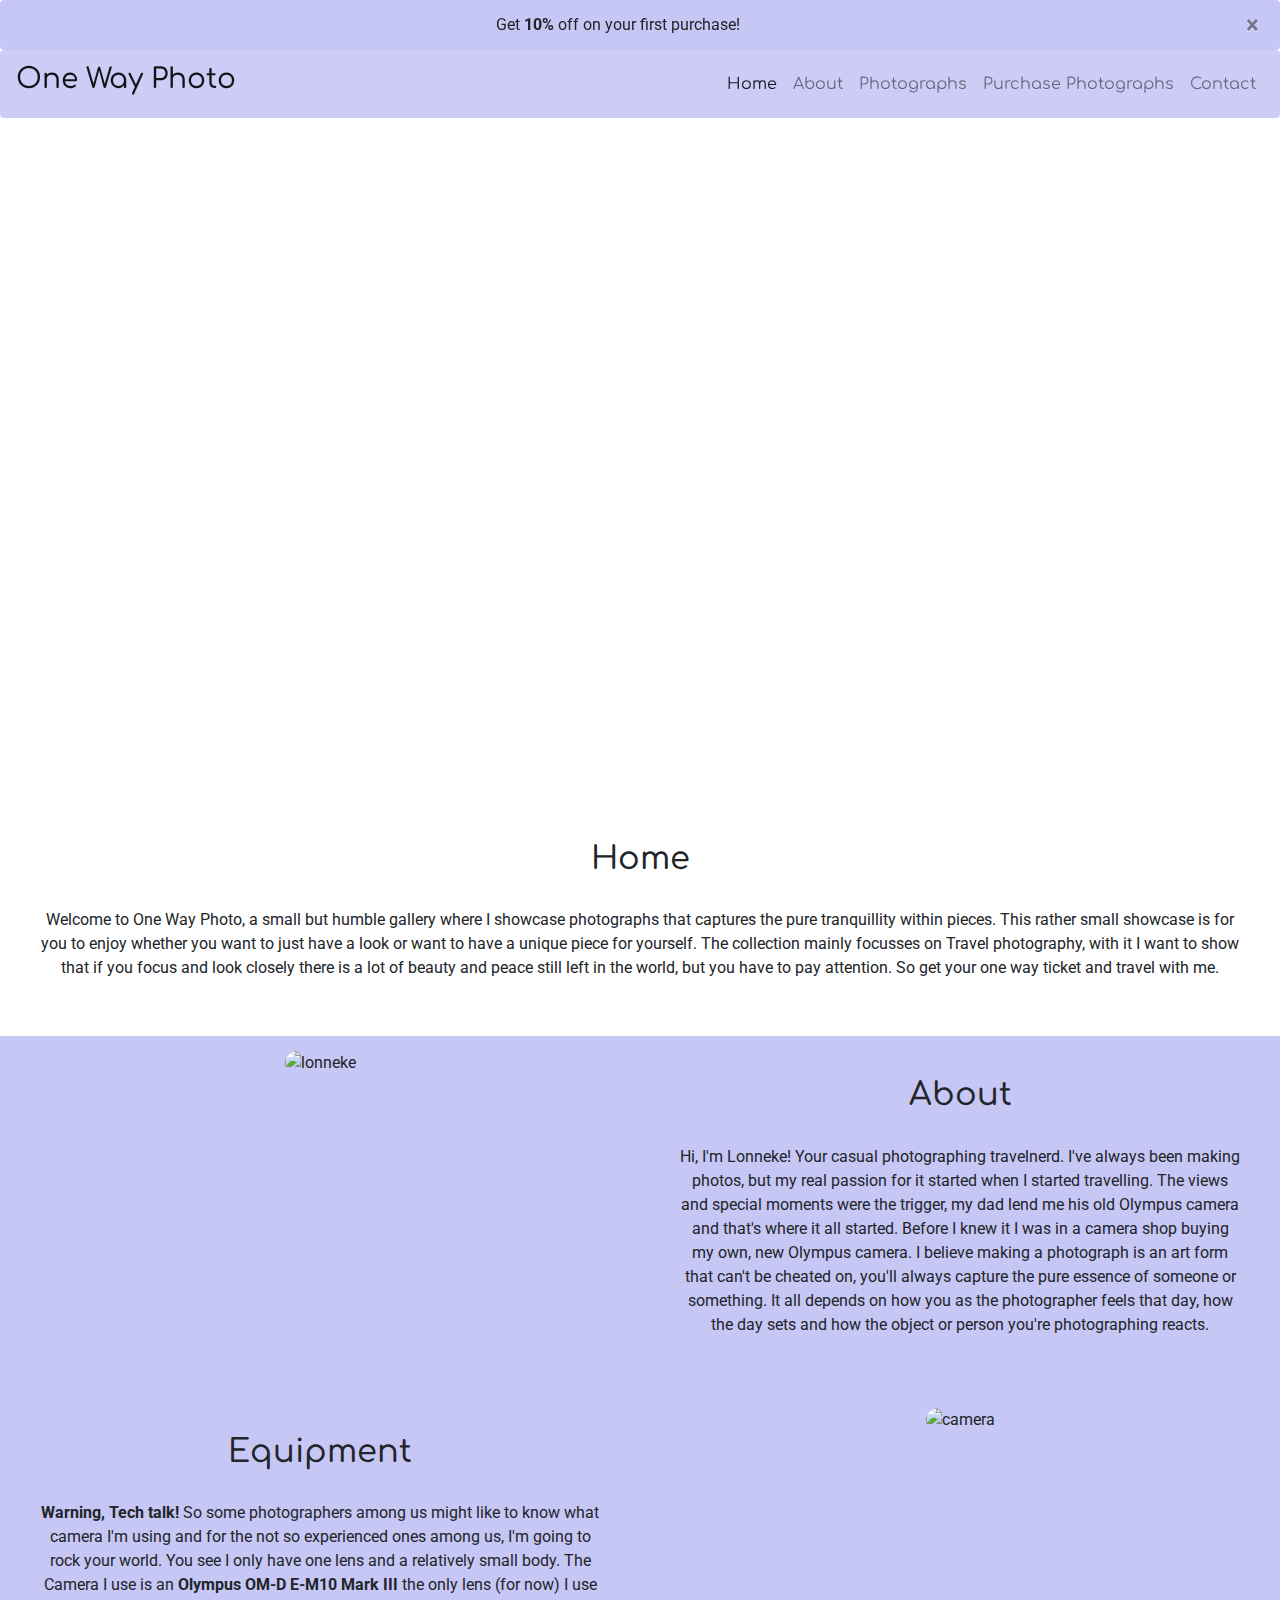
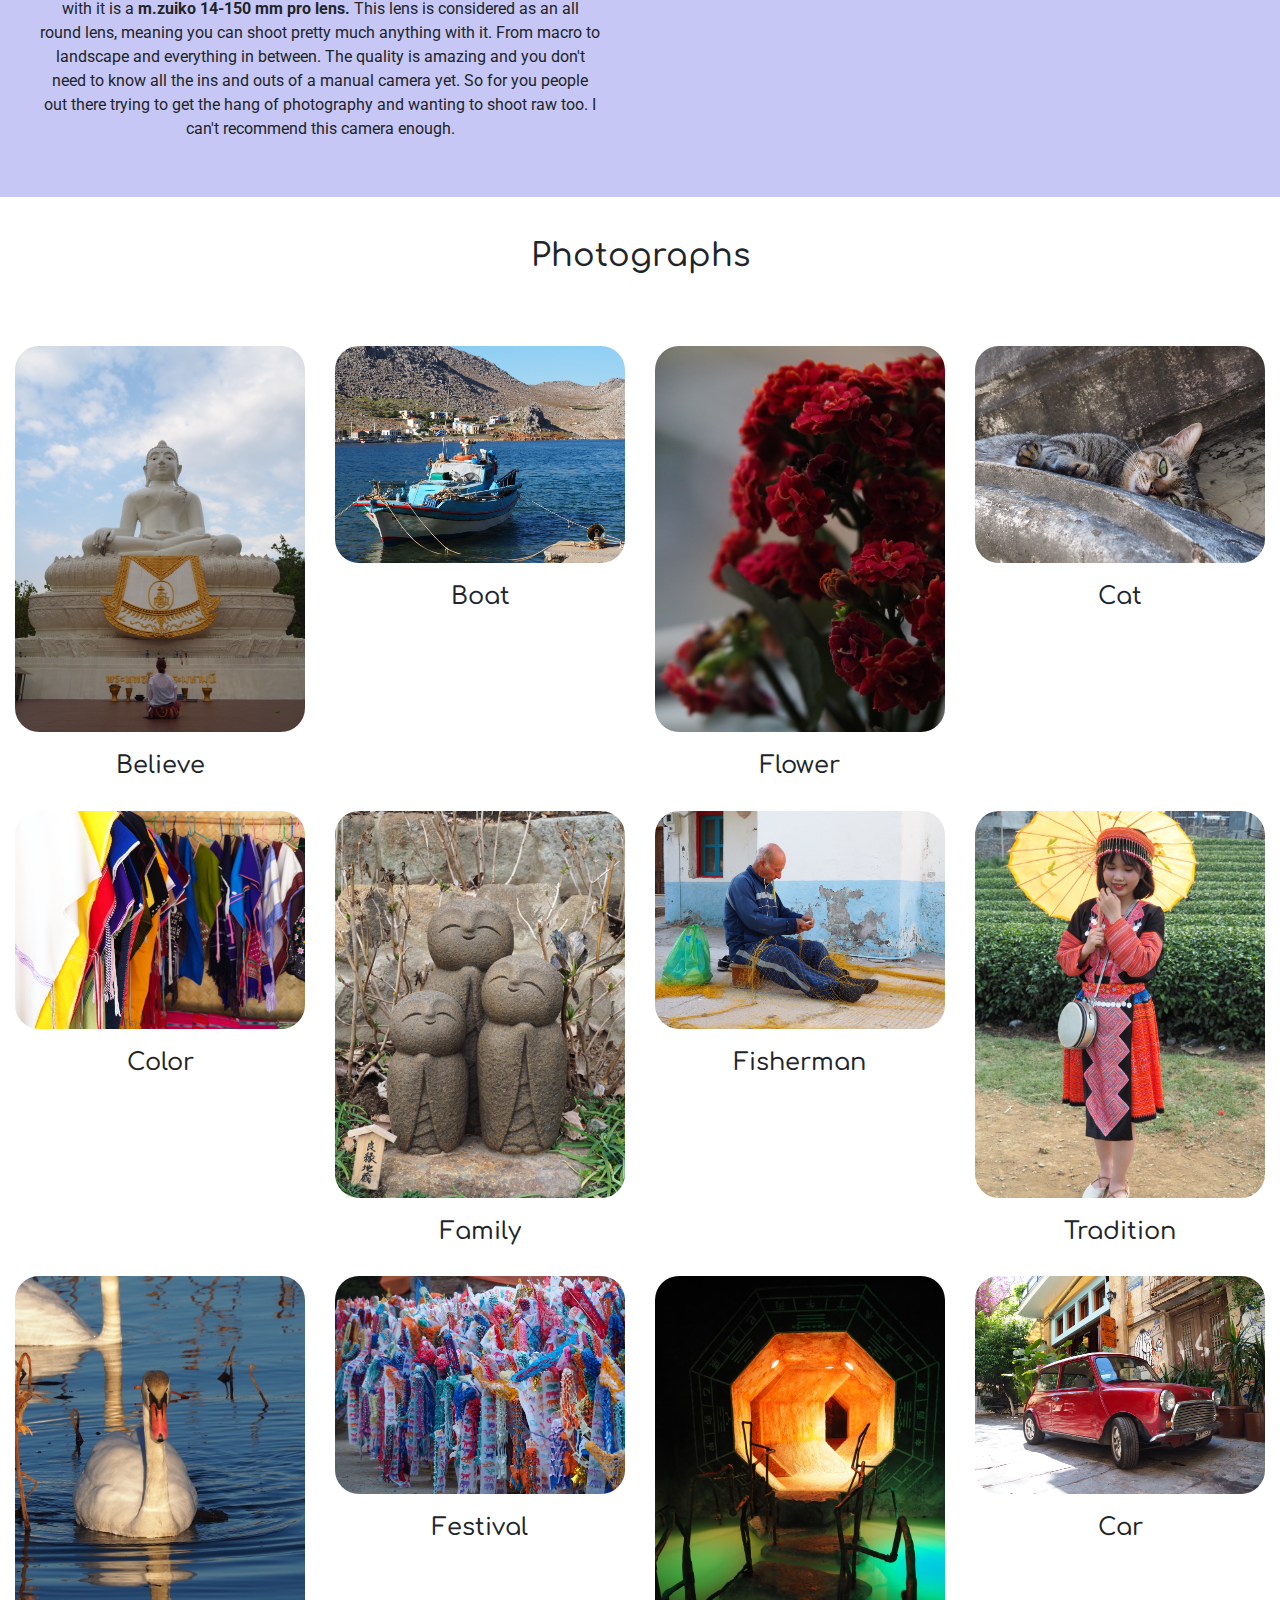
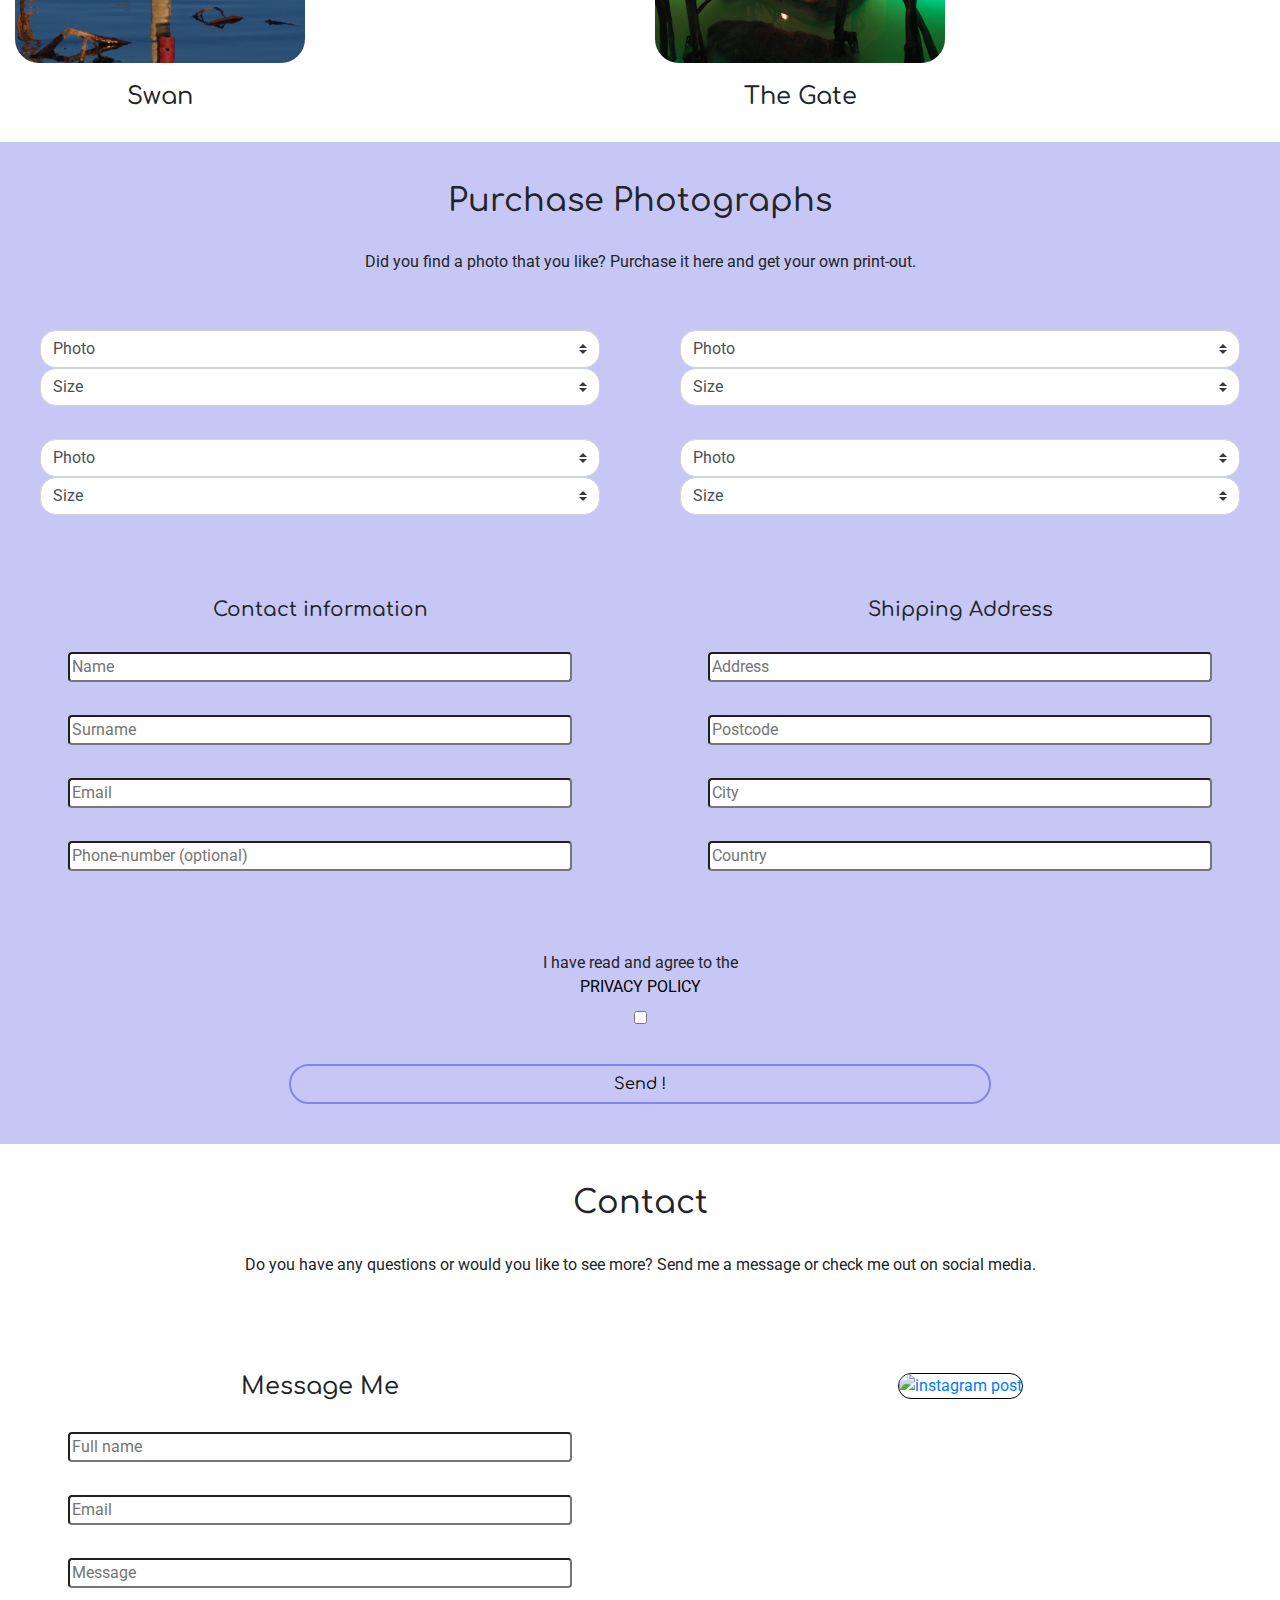
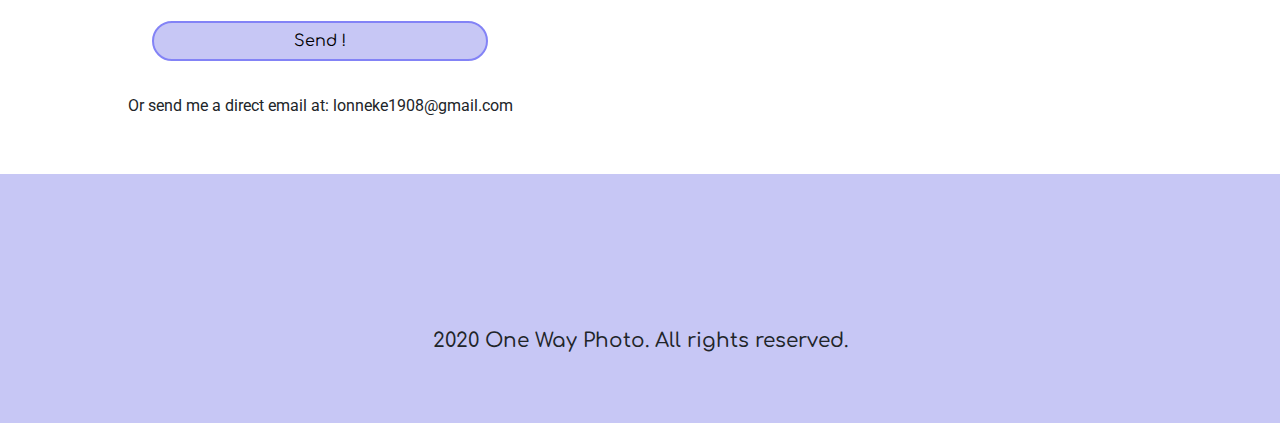
==== commit 361b21bd: "Fixed the responsiveness and the cover text in different screen sizes" ====
--- a/index.html
+++ b/index.html
@@ -3,19 +3,19 @@
 <head>
     <meta charset="UTF-8">
     <meta name="viewport" content="width=device-width, initial-scale=1.0">
-    <link rel="stylesheet" href="https://stackpath.bootstrapcdn.com/bootstrap/4.5.0/css/bootstrap.min.css" type="text/css">
+    <link rel="stylesheet" href="https://stackpath.bootstrapcdn.com/bootstrap/4.5.0/css/bootstrap.min.css" type="text/css"/>
     <link rel="stylesheet" href="https://use.fontawesome.com/releases/v5.6.3/css/all.css" integrity="sha384-UHRtZLI+pbxtHCWp1t77Bi1L4ZtiqrqD80Kn4Z8NTSRyMA2Fd33n5dQ8lWUE00s/" crossorigin="anonymous"/>
-    <link rel="stylesheet" href="https://cdnjs.cloudflare.com/ajax/libs/hover.css/2.3.1/css/hover-min.css" type="text/css">
-    <link rel="stylesheet" href="assets/css/style.css" type="text/css">
+    <link rel="stylesheet" href="https://cdnjs.cloudflare.com/ajax/libs/hover.css/2.3.1/css/hover-min.css" type="text/css"/>
+    <link rel="stylesheet" href="assets/css/style.css" type="text/css"/>
     <title>MS1</title>
 </head>
 <body>
     <header>
-        <div class="alert alert-dismissible fade show" role="alert">
-            Get <strong>10%</strong> off on your first purchase!
-                <button type="button" class="close" data-dismiss="alert" aria-label="Close">
-                    <span aria-hidden="true">&times;</span>
-                </button>
+        <div class="alert alert-dismissible fade show" role="alert">Get 
+        <strong>10%</strong> off on your first purchase!
+            <button type="button" class="close" data-dismiss="alert" aria-label="Close">
+                <span aria-hidden="true">&times;</span>
+            </button>
         </div>
 
         <nav class="navbar navbar-expand-lg navbar-light menu">
@@ -49,8 +49,8 @@
 
     <section id="home">
         <div class="container-fluid hero-image">
-            <div class="cover-text">
-                <h4>"A camera didn’t make a great picture any more than a typewriter wrote a great novel"<br><br>
+            <div class="col cover-text">
+                <h4>"A camera didn’t make a great picture any more than a typewriter wrote a great novel"<hr>
                 <strong>Peter Adams</strong></h4>
             </div>
         </div>
@@ -74,8 +74,11 @@
 
     <section id="about">
         <div class="container-fluid about">
-            <div class="row justify-content-between row-cols-1 row-cols-sm-2">
-                <div class="col col-sm-7">
+            <div class="row row-cols-1 row-cols-md-2">
+                <div class="col photo">
+                    <img class="img-fluid" src="assets/images/lonneke.JPG" alt="lonneke">
+                </div>
+                <div class="col text">
                     <h2>About</h2>
                         <p>
                             Hi, I'm Lonneke! Your casual photographing travelnerd. I've always been making photos, but my real passion for it started when
@@ -85,27 +88,22 @@
                             photographer feels that day, how the day sets and how the object or person you're photographing reacts.          
                         </p> 
                 </div> 
-                <div class="col col-sm-5">
-                    <img class="img-fluid" src="assets/images/lonneke.JPG" alt="lonneke">
-                </div>
-                <div class="col col-sm-5">
-                    <img class="img-fluid" src="assets/images/camera.JPG" alt="camera">
-                </div>
-                <div class="col col-sm-7">
+                <div class="col text">
                     <h2>Equipment</h2>
-                       <p><strong>Warning, Tech talk!</strong><br>
+                       <p><strong>Warning, Tech talk!</strong>
                        So some photographers among us might like to know what camera I'm using and for the not so experienced ones among us, 
                        I'm going to rock your world. You see I only have one lens and a relatively small body. The Camera I use is an 
                        <strong>Olympus OM-D E-M10 Mark III</strong> the only lens (for now) I use with it is a <strong>m.zuiko 14-150 mm pro lens.</strong>
                        This lens is considered as an all round lens, meaning you can shoot pretty much anything with it. From macro to landscape and everything
-                       in between. The quality is amazing and you don't need to know all the ins and outs of a manual camera yet. With this camera you can do both. 
-                       So for you people out there trying to get the hang of photography and wanting to shoot raw too, but you're not comfortable enough with it yet. 
-                       I can't recommend this camera enough.
-                       
-                       Some info about micro-four third</p>
+                       in between. The quality is amazing and you don't need to know all the ins and outs of a manual camera yet.
+                       So for you people out there trying to get the hang of photography and wanting to shoot raw too. 
+                       I can't recommend this camera enough.</p>
+                </div>              
+                    <div class="col photo">
+                        <img class="img-fluid photo2 align-bottom" src="assets/images/camera.JPG" alt="camera">
+                    </div>
                 </div>
             </div>   
-        </div>
     </section>
 
     <!-- Photograph section -->
@@ -119,69 +117,81 @@
             </div>
         </div>
         <div class="container-fluid">
-            <div class="row row-cols-2 row-cols-md-3 row-cols-lg-4">
-                <div class="col-sm-3 photo">
-                    <img class="img-fluid img-hover" src="assets/images/believe.JPG" alt="believe" id="1" data-toggle="modal" data-target="#myModal" >
-                    <h4>Believe</h4>
+            <div class="row row-cols-1 row-cols-md-2 row-cols-lg-3 row-cols-xl-4">
+                <div class="col-sm-3">
+                    <a href="assets/images/believe.JPG" target="_blank">
+                        <img class="img-fluid img-hover" src="assets/images/believe.JPG" alt="believe">
+                    </a>
+                        <h4>Believe</h4>
                </div>
-                <div class="col-sm-3 photo">
-                    <img class="img-fluid img-hover" src="assets/images/boat.JPG" alt="boat" id="2" data-toggle="modal" data-target="#myModal">
+                <div class="col-sm-3">
+                    <a href="assets/images/boat.JPG" target="_blank">
+                    <img class="img-fluid img-hover" src="assets/images/boat.JPG" alt="boat">
+                    </a>
                     <h4>Boat</h4>
                 </div>
-                <div class="col-sm-3 photo">
-                    <img class="img-fluid img-hover" src="assets/images/flower.JPG" alt="flower" id="3" data-toggle="modal" data-target="#myModal">
+                <div class="col-sm-3">
+                    <a href="assets/images/flower.JPG" target="_blank">
+                    <img class="img-fluid img-hover" src="assets/images/flower.JPG" alt="flower">
+                    </a>
                     <h4>Flower</h4>
                 </div>
-                <div class="col-sm-3 photo">
-                    <img class="img-fluid img-hover" src="assets/images/cat.JPG" alt="cat" id="4" data-toggle="modal" data-target="#myModal"> 
+                <div class="col-sm-3">
+                    <a href="assets/images/cat.JPG" target="_blank">
+                    <img class="img-fluid img-hover" src="assets/images/cat.JPG" alt="cat"> 
+                    </a>
                     <h4>Cat</h4>
                 </div>
-                <div class="col-sm-3 photo">
-                    <img class="img-fluid img-hover" src="assets/images/color.JPG" alt="color" id="5" data-toggle="modal" data-target="#myModal"> 
+                <div class="col-sm-3">
+                    <a href="assets/images/color.JPG" target="_blank">
+                    <img class="img-fluid img-hover" src="assets/images/color.JPG" alt="color"> 
+                    </a>
                     <h4>Color</h4>
                 </div>
-                <div class="col-sm-3 photo">
-                    <img class="img-fluid img-hover" src="assets/images/family.JPG" alt="family" id="6" data-toggle="modal" data-target="#myModal">
+                <div class="col-sm-3">
+                    <a href="assets/images/family.JPG" target="_blank">
+                    <img class="img-fluid img-hover" src="assets/images/family.JPG" alt="family">
+                    </a>
                     <h4>Family</h4>
                 </div>
-                <div class="col-sm-3 photo">
-                    <img class="img-fluid img-hover" src="assets/images/fisherman.JPG" alt="fisherman" id="7" data-toggle="modal" data-target="#myModal">
+                <div class="col-sm-3">
+                    <a href="assets/images/fisherman.JPG" target="_blank">
+                    <img class="img-fluid img-hover" src="assets/images/fisherman.JPG" alt="fisherman">
+                    </a>
                     <h4>Fisherman</h4>
                 </div>
-                <div class="col-sm-3 photo">
-                    <img class="img-fluid img-hover" src="assets/images/tradition.JPG" alt="tradition" id="8" data-toggle="modal" data-target="#myModal">
+                <div class="col-sm-3">
+                    <a href="assets/images/tradition.JPG" target="_blank">
+                    <img class="img-fluid img-hover" src="assets/images/tradition.JPG" alt="tradition">
+                    </a>
                     <h4>Tradition</h4>
                 </div>
-                <div class="col-sm-3 photo">
-                    <img class="img-fluid img-hover" src="assets/images/swan.JPG" alt="swan" id="9" data-toggle="modal" data-target="#myModal"> 
+                <div class="col-sm-3">
+                    <a href="assets/images/swan.JPG" target="_blank">
+                    <img class="img-fluid img-hover" src="assets/images/swan.JPG" alt="swan"> 
+                    </a>
                     <h4>Swan</h4>
                 </div>
-                <div class="col-sm-3 photo">
-                    <img class="img-fluid img-hover" src="assets/images/festival.JPG" alt="festival" id="10" data-toggle="modal" data-target="#myModal">
+                <div class="col-sm-3">
+                    <a href="assets/images/festival.JPG" target="_blank">
+                    <img class="img-fluid img-hover" src="assets/images/festival.JPG" alt="festival">
+                    </a>
                     <h4>Festival</h4>
                 </div>
-                <div class="col-sm-3 photo">
-                    <img class="img-fluid img-hover" src="assets/images/the-gate.JPG" alt="the-gate" id="11" data-toggle="modal" data-target="#myModal">
+                <div class="col-sm-3">
+                    <a href="assets/images/the-gate.JPG" target="_blank">
+                    <img class="img-fluid img-hover" src="assets/images/the-gate.JPG" alt="the-gate">
+                    </a>
                     <h4>The Gate</h4>
                 </div>
-                <div class="col-sm-3 photo">
-                    <img class="img-fluid img-hover" src="assets/images/car.JPG" alt="car" id="12" data-toggle="modal" data-target="#myModal"> 
+                <div class="col-sm-3">
+                    <a href="assets/images/car.JPG" target="_blank">
+                    <img class="img-fluid img-hover" src="assets/images/car.JPG" alt="car"> 
+                    </a>
                     <h4>Car</h4>
                 </div>
             </div>
         </div>
-
-        <!--Modal content-->
-
-                    <div tabindex="-1" class="modal fade show" id="myModal" role="dialog" style="display: none" aria-hidden="true" >
-                        <div class="modal-dialog modal-lg" role="document">
-                            <div class="modal-body">
-                                <img class="img-fluid img-responsive">
-                            </div>
-                        </div>
-                    </div>
-        <!--End of modal content-->
-
     </section>
 
     <!-- Purchase section -->
@@ -327,11 +337,9 @@
                             <input type="text" placeholder="Country" name="country" required>
                     </div>
                 </div>
-            
-                
                 <div class="col">
                     <label for="privacy">I have read and agree to the<br>
-                    <a class="privacy" data-toggle="modal" data-target="#privacyModal">Privacy Policy</a>
+                        <a href="privacy.html" target="_blank" class="privacy">Privacy Policy</a>
                     </label>
                     <input type="checkbox" id="privacy" name="privacy" required>
                     <hr>
@@ -339,93 +347,9 @@
                 </div>
             </form>
         </div>
-
-        <!--modal content-->
-
-        <div class="modal" id="privacyModal" tabindex="-1" role="dialog">
-            <div class="modal-dialog modal-dialog-centered modal-dialog-scrollable">
-                <div class="modal-content">
-                    <div class="modal-header">
-                        <h5 class="modal-title">Privacy Policy</h5>
-                        <button type="button" class="close" data-dismiss="modal" aria-label="Close">
-                            <span aria-hidden="true">&times;</span>
-                        </button>
-                    </div>
-                    <div class="modal-body policy">
-                        <h1>Privacy policy</h1>
-                        <p>This privacy policy (&quot;Policy&quot;) describes how Website Operator (&quot;Website Operator&quot;, &quot;we&quot;, &quot;us&quot; or &quot;our&quot;) collects, protects and uses the personally identifiable information (&quot;Personal Information&quot;) you (&quot;User&quot;, &quot;you&quot; or &quot;your&quot;) may provide on the <a target="_blank" rel="nofollow" href="https://www.One-Way-Photo.com">One-Way-Photo.com</a> website and any of its products or services (collectively, &quot;Website&quot; or &quot;Services&quot;).</p>
-                        <p>It also describes the choices available to you regarding our use of your Personal Information and how you can access and update this information. This Policy does not apply to the practices of companies that we do not own or control, or to individuals that we do not employ or manage.</p>
-                        <h2>Automatic collection of information</h2>
-                        <p>Our top priority is customer data security and, as such, we exercise the no logs policy. We may process only minimal user data, only as much as it is absolutely necessary to maintain the Website or Services. Information collected automatically is used only to identify potential cases of abuse and establish statistical information regarding Website usage. This statistical information is not otherwise aggregated in such a way that would identify any particular user of the system.</p>
-                        <h2>Collection of personal information</h2>
-                        <p>You can visit the Website without telling us who you are or revealing any information by which someone could identify you as a specific, identifiable individual. If, however, you wish to use some of the Website's features, you may be asked to provide certain Personal Information (for example, your name and e-mail address). We receive and store any information you knowingly provide to us when you fill any online forms on the Website.  When required, this information may include the following:</p>
-                        <ul>
-                        <li>Personal details such as name, country of residence, etc.</li>
-                        <li>Contact information such as email address, address, etc.</li>
-                        </ul>
-                        <p>You can choose not to provide us with your Personal Information, but then you may not be able to take advantage of some of the Website's features. Users who are uncertain about what information is mandatory are welcome to contact us.</p>
-                        <h2>Use and processing of collected information</h2>
-                        <p>In order to make our Website and Services available to you, or to meet a legal obligation, we need to collect and use certain Personal Information. If you do not provide the information that we request, we may not be able to provide you with the requested products or services. Some of the information we collect is directly from you via our Website. However, we may also collect Personal Information about you from other sources. Any of the information we collect from you may be used for the following purposes:</p>
-                        <ul>
-                        <li>Send administrative information</li>
-                        <li>Respond to inquiries and offer support</li>
-                        <li>Run and operate our Website and Services</li>
-                        </ul>
-                        <p>Processing your Personal Information depends on how you interact with our Website, where you are located in the world and if one of the following applies: (i) you have given your consent for one or more specific purposes; this, however, does not apply, whenever the processing of Personal Information is subject to California Consumer Privacy Act or European data protection law; (ii) provision of information is necessary for the performance of an agreement with you and/or for any pre-contractual obligations thereof; (iii) processing is necessary for compliance with a legal obligation to which you are subject; (iv) processing is related to a task that is carried out in the public interest or in the exercise of official authority vested in us; (v) processing is necessary for the purposes of the legitimate interests pursued by us or by a third party.</p>
-                        <p> Note that under some legislations we may be allowed to process information until you object to such processing (by opting out), without having to rely on consent or any other of the following legal bases below. In any case, we will be happy to clarify the specific legal basis that applies to the processing, and in particular whether the provision of Personal Information is a statutory or contractual requirement, or a requirement necessary to enter into a contract.</p>
-                        <h2>Disclosure of information</h2>
-                        <p> Depending on the requested Services or as necessary to complete any transaction or provide any service you have requested, we may share your information with your consent with our trusted third parties that work with us, any other affiliates and subsidiaries we rely upon to assist in the operation of the Website and Services available to you. We do not share Personal Information with unaffiliated third parties. These service providers are not authorized to use or disclose your information except as necessary to perform services on our behalf or comply with legal requirements. We may share your Personal Information for these purposes only with third parties whose privacy policies are consistent with ours or who agree to abide by our policies with respect to Personal Information. These third parties are given Personal Information they need only in order to perform their designated functions, and we do not authorize them to use or disclose Personal Information for their own marketing or other purposes.</p>
-                        <h2>Retention of information</h2>
-                        <p>We will retain and use your Personal Information for the period necessary to comply with our legal obligations, resolve disputes, and enforce our agreements unless a longer retention period is required or permitted by law. We may use any aggregated data derived from or incorporating your Personal Information after you update or delete it, but not in a manner that would identify you personally. Once the retention period expires, Personal Information shall be deleted. Therefore, the right to access, the right to erasure, the right to rectification and the right to data portability cannot be enforced after the expiration of the retention period.</p>
-                        <h2>Transfer of information</h2>
-                        <p>Depending on your location, data transfers may involve transferring and storing your information in a country other than your own. You are entitled to learn about the legal basis of information transfers to a country outside the European Union or to any international organization governed by public international law or set up by two or more countries, such as the UN, and about the security measures taken by us to safeguard your information. If any such transfer takes place, you can find out more by checking the relevant sections of this Privacy Policy or inquire with us using the information provided in the contact section.</p>
-                        <h2>The rights of users</h2>
-                        <p>You may exercise certain rights regarding your information processed by us. In particular, you have the right to do the following: (i) you have the right to withdraw consent where you have previously given your consent to the processing of your information; (ii) you have the right to object to the processing of your information if the processing is carried out on a legal basis other than consent; (iii) you have the right to learn if information is being processed by us, obtain disclosure regarding certain aspects of the processing and obtain a copy of the information undergoing processing; (iv) you have the right to verify the accuracy of your information and ask for it to be updated or corrected; (v) you have the right, under certain circumstances, to restrict the processing of your information, in which case, we will not process your information for any purpose other than storing it; (vi) you have the right, under certain circumstances, to obtain the erasure of your Personal Information from us; (vii) you have the right to receive your information in a structured, commonly used and machine readable format and, if technically feasible, to have it transmitted to another controller without any hindrance. This provision is applicable provided that your information is processed by automated means and that the processing is based on your consent, on a contract which you are part of or on pre-contractual obligations thereof.</p>
-                        <h2>The right to object to processing</h2>
-                        <p>Where Personal Information is processed for the public interest, in the exercise of an official authority vested in us or for the purposes of the legitimate interests pursued by us, you may object to such processing by providing a ground related to your particular situation to justify the objection.</p>
-                        <h2>Data protection rights under GDPR</h2>
-                        <p>If you are a resident of the European Economic Area (EEA), you have certain data protection rights. Website Operator aims to take reasonable steps to allow you to correct, amend, delete, or limit the use of your Personal Information. If you wish to be informed what Personal Information we hold about you and if you want it to be removed from our systems, please contact us. In certain circumstances, you have the following data protection rights:</p>
-                        <ul>
-                        <li>You have the right to request access to your Personal Information that we store and have the ability to access your Personal Information.</li>
-                        <li>You have the right to request that we correct any Personal Information you believe is inaccurate. You also have the right to request us to complete the Personal Information you believe is incomplete.</li>
-                        <li>You have the right to request the erase your Personal Information under certain conditions of this Privacy Policy.</li>
-                        <li>You have the right to object to our processing of your Personal Information.</li>
-                        <li> You have the right to seek restrictions on the processing of your Personal Information. When you restrict the processing of your Personal Information, we may store it but will not process it further.</li>
-                        <li> You have the right to be provided with a copy of the information we have on you in a structured, machine-readable and commonly used format.</li>
-                        <li> You also have the right to withdraw your consent at any time where Website Operator relied on your consent to process your Personal Information.</li>
-                        </ul>
-                        <p>You have the right to complain to a Data Protection Authority about our collection and use of your Personal Information. For more information, please contact your local data protection authority in the European Economic Area (EEA).</p>
-                        <h2>California privacy rights</h2>
-                        <p>In addition to the rights as explained in this Privacy Policy, California residents who provide Personal Information (as defined in the statute) to obtain products or services for personal, family, or household use are entitled to request and obtain from us, once a calendar year, information about the Personal Information we shared, if any, with other businesses for marketing uses. If applicable, this information would include the categories of Personal Information and the names and addresses of those businesses with which we shared such personal information for the immediately prior calendar year (e.g., requests made in the current year will receive information about the prior year). To obtain this information please contact us.</p>
-                        <h2>How to exercise these rights</h2>
-                        <p>Any requests to exercise your rights can be directed to Website Operator through the contact details provided in this document. Please note that we may ask you to verify your identity before responding to such requests. Your request must provide sufficient information that allows us to verify that you are the person you are claiming to be or that you are the authorized representative of such person. You must include sufficient details to allow us to properly understand the request and respond to it. We cannot respond to your request or provide you with Personal Information unless we first verify your identity or authority to make such a request and confirm that the Personal Information relates to you.</p>
-                        <h2>Privacy of children</h2>
-                        <p>We do not knowingly collect any Personal Information from children under the age of 18. If you are under the age of 18, please do not submit any Personal Information through our Website or Service. We encourage parents and legal guardians to monitor their children's Internet usage and to help enforce this Policy by instructing their children never to provide Personal Information through our Website or Service without their permission. If you have reason to believe that a child under the age of 18 has provided Personal Information to us through our Website or Service, please contact us. You must also be at least 16 years of age to consent to the processing of your Personal Information in your country (in some countries we may allow your parent or guardian to do so on your behalf).</p>
-                        <h2>Do Not Track signals</h2>
-                        <p>Some browsers incorporate a Do Not Track feature that signals to websites you visit that you do not want to have your online activity tracked. Tracking is not the same as using or collecting information in connection with a website. For these purposes, tracking refers to collecting personally identifiable information from consumers who use or visit a website or online service as they move across different websites over time. How browsers communicate the Do Not Track signal is not yet uniform. As a result, this Website is not yet set up to interpret or respond to Do Not Track signals communicated by your browser. Even so, as described in more detail throughout this Policy, we limit our use and collection of your personal information.</p>
-                        <h2>Links to other websites</h2>
-                        <p>Our Website contains links to other websites that are not owned or controlled by us. Please be aware that we are not responsible for the privacy practices of such other websites or third parties. We encourage you to be aware when you leave our Website and to read the privacy statements of each and every website that may collect Personal Information.</p>  
-                        <h2>Information security</h2>
-                        <p>We secure information you provide on computer servers in a controlled, secure environment, protected from unauthorized access, use, or disclosure. We maintain reasonable administrative, technical, and physical safeguards in an effort to protect against unauthorized access, use, modification, and disclosure of Personal Information in its control and custody. However, no data transmission over the Internet or wireless network can be guaranteed. Therefore, while we strive to protect your Personal Information, you acknowledge that (i) there are security and privacy limitations of the Internet which are beyond our control; (ii) the security, integrity, and privacy of any and all information and data exchanged between you and our Website cannot be guaranteed; and (iii) any such information and data may be viewed or tampered with in transit by a third party, despite best efforts.</p>
-                        <h2>Data breach</h2>
-                        <p>In the event we become aware that the security of the Website has been compromised or users Personal Information has been disclosed to unrelated third parties as a result of external activity, including, but not limited to, security attacks or fraud, we reserve the right to take reasonably appropriate measures, including, but not limited to, investigation and reporting, as well as notification to and cooperation with law enforcement authorities. In the event of a data breach, we will make reasonable efforts to notify affected individuals if we believe that there is a reasonable risk of harm to the user as a result of the breach or if notice is otherwise required by law. When we do, we will post a notice on the Website, send you an email.</p>
-                        <h2>Changes and amendments</h2>
-                        <p>We may update this Privacy Policy from time to time in our discretion and will notify you of any material changes to the way in which we treat Personal Information. When changes are made, we will post a notification on the main page of our Website. We may also provide notice to you in other ways in our discretion, such as through contact information you have provided. Any updated version of this Privacy Policy will be effective immediately upon the posting of the revised Privacy Policy unless otherwise specified. Your continued use of the Website or Services after the effective date of the revised Privacy Policy (or such other act specified at that time) will constitute your consent to those changes. However, we will not, without your consent, use your Personal Information in a manner materially different than what was stated at the time your Personal Information was collected. Policy was created with <a style="color:inherit" target="_blank" title="Generate privacy policy" href="https://www.websitepolicies.com/privacy-policy-generator">WebsitePolicies</a>.</p>
-                        <h2>Acceptance of this policy</h2>
-                        <p>You acknowledge that you have read this Policy and agree to all its terms and conditions. By using the Website or its Services you agree to be bound by this Policy. If you do not agree to abide by the terms of this Policy, you are not authorized to use or access the Website and its Services.</p>
-                        <h2>Contacting us</h2>
-                        <p>If you would like to contact us to understand more about this Policy or wish to contact us concerning any matter relating to individual rights and your Personal Information, you may send an email to l&#111;n&#110;&#101;&#107;e&#49;9&#48;&#56;&#64;g&#109;&#97;i&#108;.c&#111;m</p>
-                        <p>This document was last updated on June 26, 2020</p>
-                    </div>
-                    <div class="modal-footer">
-                        <button type="button" class="btn btn-secondary" data-dismiss="modal">Close</button>
-                    </div>
-                </div>
-            </div>
-        </div>
     </section>
 
-    <!--Conact section-->
+    <!--Contact section-->
 
     <section id="contact">
         <div class="container-fluid">
@@ -451,54 +375,7 @@
                 <!--Instagram post-->
 
                 <div class="col">
-                    <blockquote class="instagram-media" data-instgrm-captioned data-instgrm-permalink="https://www.instagram.com/p/B7X_FUIFR2T/?utm_source=ig_embed&amp;utm_campaign=loading" 
-                    data-instgrm-version="12" style=" background:#FFF; border:0; border-radius:3px; box-shadow:0 0 1px 0 rgba(0,0,0,0.5),0 1px 10px 0 rgba(0,0,0,0.15); margin: 1px; 
-                    max-width:540px; min-width:326px; padding:0; width:99.375%; width:-webkit-calc(100% - 2px); width:calc(100% - 2px);"><div style="padding:16px;"> 
-                    <a href="https://www.instagram.com/p/B7X_FUIFR2T/?utm_source=ig_embed&amp;utm_campaign=loading" style=" background:#FFFFFF; line-height:0; padding:0 0; 
-                    text-align:center; text-decoration:none; width:100%;" target="_blank"> <div style=" display: flex; flex-direction: row; align-items: center;"> 
-                    <div style="background-color: #F4F4F4; border-radius: 50%; flex-grow: 0; height: 40px; margin-right: 14px; width: 40px;"></div> 
-                    <div style="display: flex; flex-direction: column; flex-grow: 1; justify-content: center;"> 
-                    <div style=" background-color: #F4F4F4; border-radius: 4px; flex-grow: 0; height: 14px; margin-bottom: 6px; width: 100px;"></div> 
-                    <div style=" background-color: #F4F4F4; border-radius: 4px; flex-grow: 0; height: 14px; width: 60px;"></div></div></div><div style="padding: 19% 0;"></div> 
-                    <div style="display:block; height:50px; margin:0 auto 12px; width:50px;">
-                    <svg width="50px" height="50px" viewbox="0 0 60 60" version="1.1" xmlns="https://www.w3.org/2000/svg" xmlns:xlink="https://www.w3.org/1999/xlink">
-                    <g stroke="none" stroke-width="1" fill="none" fill-rule="evenodd"><g transform="translate(-511.000000, -20.000000)" fill="#000000"><g>
-                    <path d="M556.869,30.41 C554.814,30.41 553.148,32.076 553.148,34.131 C553.148,36.186 554.814,37.852 556.869,37.852 C558.924,37.852 
-                    560.59,36.186 560.59,34.131 C560.59,32.076 558.924,30.41 556.869,30.41 M541,60.657 C535.114,60.657 530.342,55.887 530.342,50 C530.342,44.114 
-                    535.114,39.342 541,39.342 C546.887,39.342 551.658,44.114 551.658,50 C551.658,55.887 546.887,60.657 541,60.657 M541,33.886 C532.1,33.886 524.886,41.1 
-                    524.886,50 C524.886,58.899 532.1,66.113 541,66.113 C549.9,66.113 557.115,58.899 557.115,50 C557.115,41.1 549.9,33.886 541,33.886 M565.378,62.101 
-                    C565.244,65.022 564.756,66.606 564.346,67.663 C563.803,69.06 563.154,70.057 562.106,71.106 C561.058,72.155 560.06,72.803 558.662,73.347 C557.607,73.757 
-                    556.021,74.244 553.102,74.378 C549.944,74.521 548.997,74.552 541,74.552 C533.003,74.552 532.056,74.521 528.898,74.378 C525.979,74.244 524.393,73.757 
-                    523.338,73.347 C521.94,72.803 520.942,72.155 519.894,71.106 C518.846,70.057 518.197,69.06 517.654,67.663 C517.244,66.606 516.755,65.022 516.623,62.101 
-                    C516.479,58.943 516.448,57.996 516.448,50 C516.448,42.003 516.479,41.056 516.623,37.899 C516.755,34.978 517.244,33.391 517.654,32.338 C518.197,30.938 
-                    518.846,29.942 519.894,28.894 C520.942,27.846 521.94,27.196 523.338,26.654 C524.393,26.244 525.979,25.756 528.898,25.623 C532.057,25.479 533.004,25.448 
-                    541,25.448 C548.997,25.448 549.943,25.479 553.102,25.623 C556.021,25.756 557.607,26.244 558.662,26.654 C560.06,27.196 561.058,27.846 562.106,28.894 
-                    C563.154,29.942 563.803,30.938 564.346,32.338 C564.756,33.391 565.244,34.978 565.378,37.899 C565.522,41.056 565.552,42.003 565.552,50 C565.552,57.996 
-                    565.522,58.943 565.378,62.101 M570.82,37.631 C570.674,34.438 570.167,32.258 569.425,30.349 C568.659,28.377 567.633,26.702 565.965,25.035 C564.297,23.368 
-                    562.623,22.342 560.652,21.575 C558.743,20.834 556.562,20.326 553.369,20.18 C550.169,20.033 549.148,20 541,20 C532.853,20 531.831,20.033 528.631,20.18 
-                    C525.438,20.326 523.257,20.834 521.349,21.575 C519.376,22.342 517.703,23.368 516.035,25.035 C514.368,26.702 513.342,28.377 512.574,30.349 C511.834,32.258 
-                    511.326,34.438 511.181,37.631 C511.035,40.831 511,41.851 511,50 C511,58.147 511.035,59.17 511.181,62.369 C511.326,65.562 511.834,67.743 512.574,69.651 
-                    C513.342,71.625 514.368,73.296 516.035,74.965 C517.703,76.634 519.376,77.658 521.349,78.425 C523.257,79.167 525.438,79.673 528.631,79.82 C531.831,79.965 
-                    532.853,80.001 541,80.001 C549.148,80.001 550.169,79.965 553.369,79.82 C556.562,79.673 558.743,79.167 560.652,78.425 C562.623,77.658 564.297,76.634 
-                    565.965,74.965 C567.633,73.296 568.659,71.625 569.425,69.651 C570.167,67.743 570.674,65.562 570.82,62.369 C570.966,59.17 571,58.147 571,50 C571,41.851 
-                    570.966,40.831 570.82,37.631"></path></g></g></g></svg></div><div style="padding-top: 8px;"> <div style=" color:#3897f0; font-family:Arial,sans-serif; 
-                    font-size:14px; font-style:normal; font-weight:550; line-height:18px;"> Dit bericht bekijken op Instagram</div></div><div style="padding: 12.5% 0;"></div> 
-                    <div style="display: flex; flex-direction: row; margin-bottom: 14px; align-items: center;"><div> 
-                    <div style="background-color: #F4F4F4; border-radius: 50%; height: 12.5px; width: 12.5px; transform: translateX(0px) translateY(7px);"></div> 
-                    <div style="background-color: #F4F4F4; height: 12.5px; transform: rotate(-45deg) translateX(3px) translateY(1px); width: 12.5px; flex-grow: 0; margin-right: 14px; margin-left: 2px;"></div> 
-                    <div style="background-color: #F4F4F4; border-radius: 50%; height: 12.5px; width: 12.5px; transform: translateX(9px) translateY(-18px);"></div></div>
-                    <div style="margin-left: 8px;"> <div style=" background-color: #F4F4F4; border-radius: 50%; flex-grow: 0; height: 20px; width: 20px;"></div> 
-                    <div style=" width: 0; height: 0; border-top: 2px solid transparent; border-left: 6px solid #f4f4f4; border-bottom: 2px solid transparent; transform: translateX(16px) translateY(-4px) rotate(30deg)"></div></div>
-                    <div style="margin-left: auto;"> <div style=" width: 0px; border-top: 8px solid #F4F4F4; border-right: 8px solid transparent; transform: translateY(16px);"></div> 
-                    <div style=" background-color: #F4F4F4; flex-grow: 0; height: 12px; width: 16px; transform: translateY(-4px);"></div> 
-                    <div style=" width: 0; height: 0; border-top: 8px solid #F4F4F4; border-left: 8px solid transparent; transform: translateY(-4px) translateX(8px);"></div></div></div></a> 
-                    <p style=" margin:8px 0 0 0; padding:0 4px;"> <a href="https://www.instagram.com/p/B7X_FUIFR2T/?utm_source=ig_embed&amp;utm_campaign=loading" 
-                    style=" color:#000; font-family:Arial,sans-serif; font-size:14px; font-style:normal; font-weight:normal; line-height:17px; text-decoration:none; word-wrap:break-word;" 
-                    target="_blank">That moment you&#39;re looking through old pictures and get pulled back to Japan.....</a></p> 
-                    <p style=" color:#c9c8cd; font-family:Arial,sans-serif; font-size:14px; line-height:17px; margin-bottom:0; margin-top:8px; overflow:hidden; padding:8px 0 7px; text-align:center; text-overflow:ellipsis; white-space:nowrap;">Een bericht gedeeld door 
-                    <a href="https://www.instagram.com/lonnekevanzomeren/?utm_source=ig_embed&amp;utm_campaign=loading" style=" color:#c9c8cd; font-family:Arial,sans-serif; font-size:14px; font-style:normal; font-weight:normal; line-height:17px;" target="_blank">
-                     Lonnie</a> (@lonnekevanzomeren) op <time style=" font-family:Arial,sans-serif; font-size:14px; line-height:17px;" datetime="2020-01-16T09:02:16+00:00">16 Jan 2020 om 1:02 (PST)</time></p></div></blockquote> 
-                     <script async src="//www.instagram.com/embed.js"></script>
+                    <a href="https://www.instagram.com/lonnekevanzomeren/?hl=en" target="_blank"><img class="img-fluid insta" src="assets/images/instagram-post.JPG" alt="instagram post"></a> 
                 </div>
             </div>
                 
@@ -519,7 +396,7 @@
         </div>
     </footer>
 
-<!--Navbar & alertbar necessities-->
+    <!--Navbar & alertbar necessities-->
 
     <script src="https://code.jquery.com/jquery-3.5.1.slim.min.js" integrity="sha384-DfXdz2htPH0lsSSs5nCTpuj/zy4C+OGpamoFVy38MVBnE+IbbVYUew+OrCXaRkfj" crossorigin="anonymous"></script>
     <script src="https://cdn.jsdelivr.net/npm/popper.js@1.16.0/dist/umd/popper.min.js" integrity="sha384-Q6E9RHvbIyZFJoft+2mJbHaEWldlvI9IOYy5n3zV9zzTtmI3UksdQRVvoxMfooAo" crossorigin="anonymous"></script>
--- a/assets/css/style.css
+++ b/assets/css/style.css
@@ -22,11 +22,12 @@
 header {
     position: fixed;
     width: 100%;
+    z-index: +1;
 }
 
 .navbar {
     font-family: "Comfortaa", sans-serif;
-    background: rgba(199, 199, 245, 0.8);
+    background: rgba(199, 199, 245, 0.9);
     border-radius: .25rem;
 }
 
@@ -50,6 +51,7 @@
     border-right: 15px solid #fff;
     background: url("../images/hero-image.JPG")no-repeat top center;
     background-size: cover;
+    padding: 0;
 
 }
 
@@ -57,8 +59,8 @@
     color: #fff;
     width: 400px;
     float: right;
-    margin-top: 550px;
-    margin-right: 20px;
+    margin-top: 500px;
+    padding: 20px;
 }
 
 .introduction {
@@ -72,15 +74,10 @@
 }
 
 .col {
-    position: static;
-    padding: 50px;
+    padding: 40px;
 } 
 
 /*----------------------------------- Photographs */
-
-.photo {
-    position: static;
-}
 
 .img-fluid {
     border-radius: 1.5rem;
@@ -88,15 +85,18 @@
 }
 
 .img-hover:hover { 
-    opacity: 0.5;
+    opacity: 0.8;
     cursor: pointer;
     transition: all 0.3s ease-in-out;
+    -webkit-transition: all 0.3s ease-in-out;
 }
 
-/*--Modal*/
+.photo {
+    padding: 15px;
+}
 
-.img-responsive {
-    border-radius: 0;
+.photo2 {
+    display: inline-block;
 }
 
 /*----------------------------------- Purchase */
@@ -113,7 +113,7 @@
     padding-top: 50px;
 }
 
-input {
+.form, input {
     border-radius: .25rem;
     width: 90%;
 }
@@ -124,7 +124,7 @@
 }
 
 .button {
-    width: 50%;
+    width: 60%;
     height: 40px;
     border-radius: 2rem;
     background-color: rgb(199, 199, 245);
@@ -134,4 +134,61 @@
 
 .button:hover {
     background-color: rgb(131, 131, 246);
+    color: #fff;
+}
+
+.privacy {
+    color: #000;
+    text-transform: uppercase;
+}
+
+.privacy:hover {
+    font-size: 20px;
+    cursor: pointer;
+    color: rgb(131, 131, 246);
+}
+
+/*----------------------------------- Privacy page */
+
+.privacy-policy {
+    text-align: left;
+    padding-top: 60px;
+}
+
+/*----------------------------------- Contact section */
+
+.insta {
+    border: 1px solid #000;
+
+}
+
+.insta:hover {
+    opacity: 0.8;
+}
+
+/*----------------------------------- Footer */
+
+.footer {
+    background-color: rgb(199, 199, 245);
+}
+
+.copyright{
+    font-family: "Comfortaa", sans-serif;
+    padding-top: 0;
+}
+
+.social-media i{
+    font-size: 50px;
+    color: rgb(131, 131, 246);
+    padding: 10px;
+}
+
+.social-media i:hover {
+    color: #000;
+    transition: all .35s ease-in-out;
+}
+
+.privacy-policy {
+    text-align: left;
+    padding-top: 60px;
 }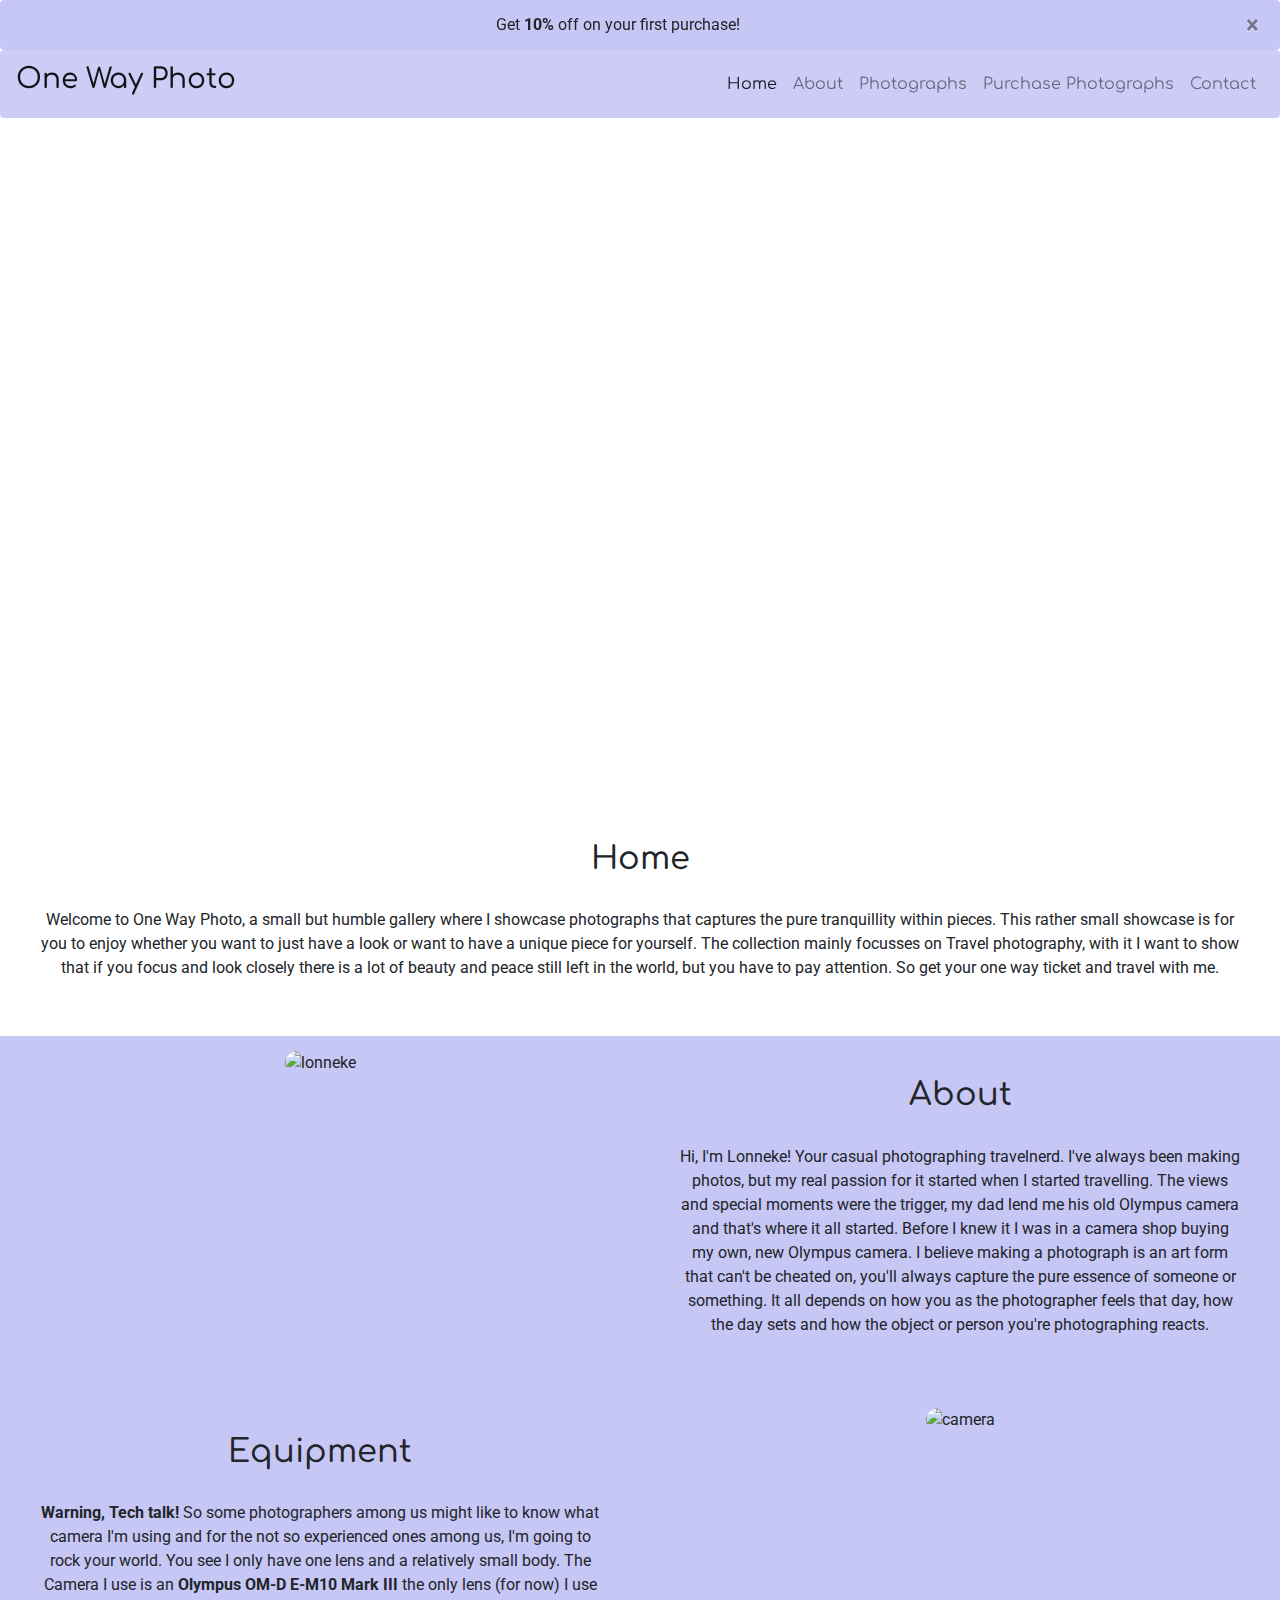
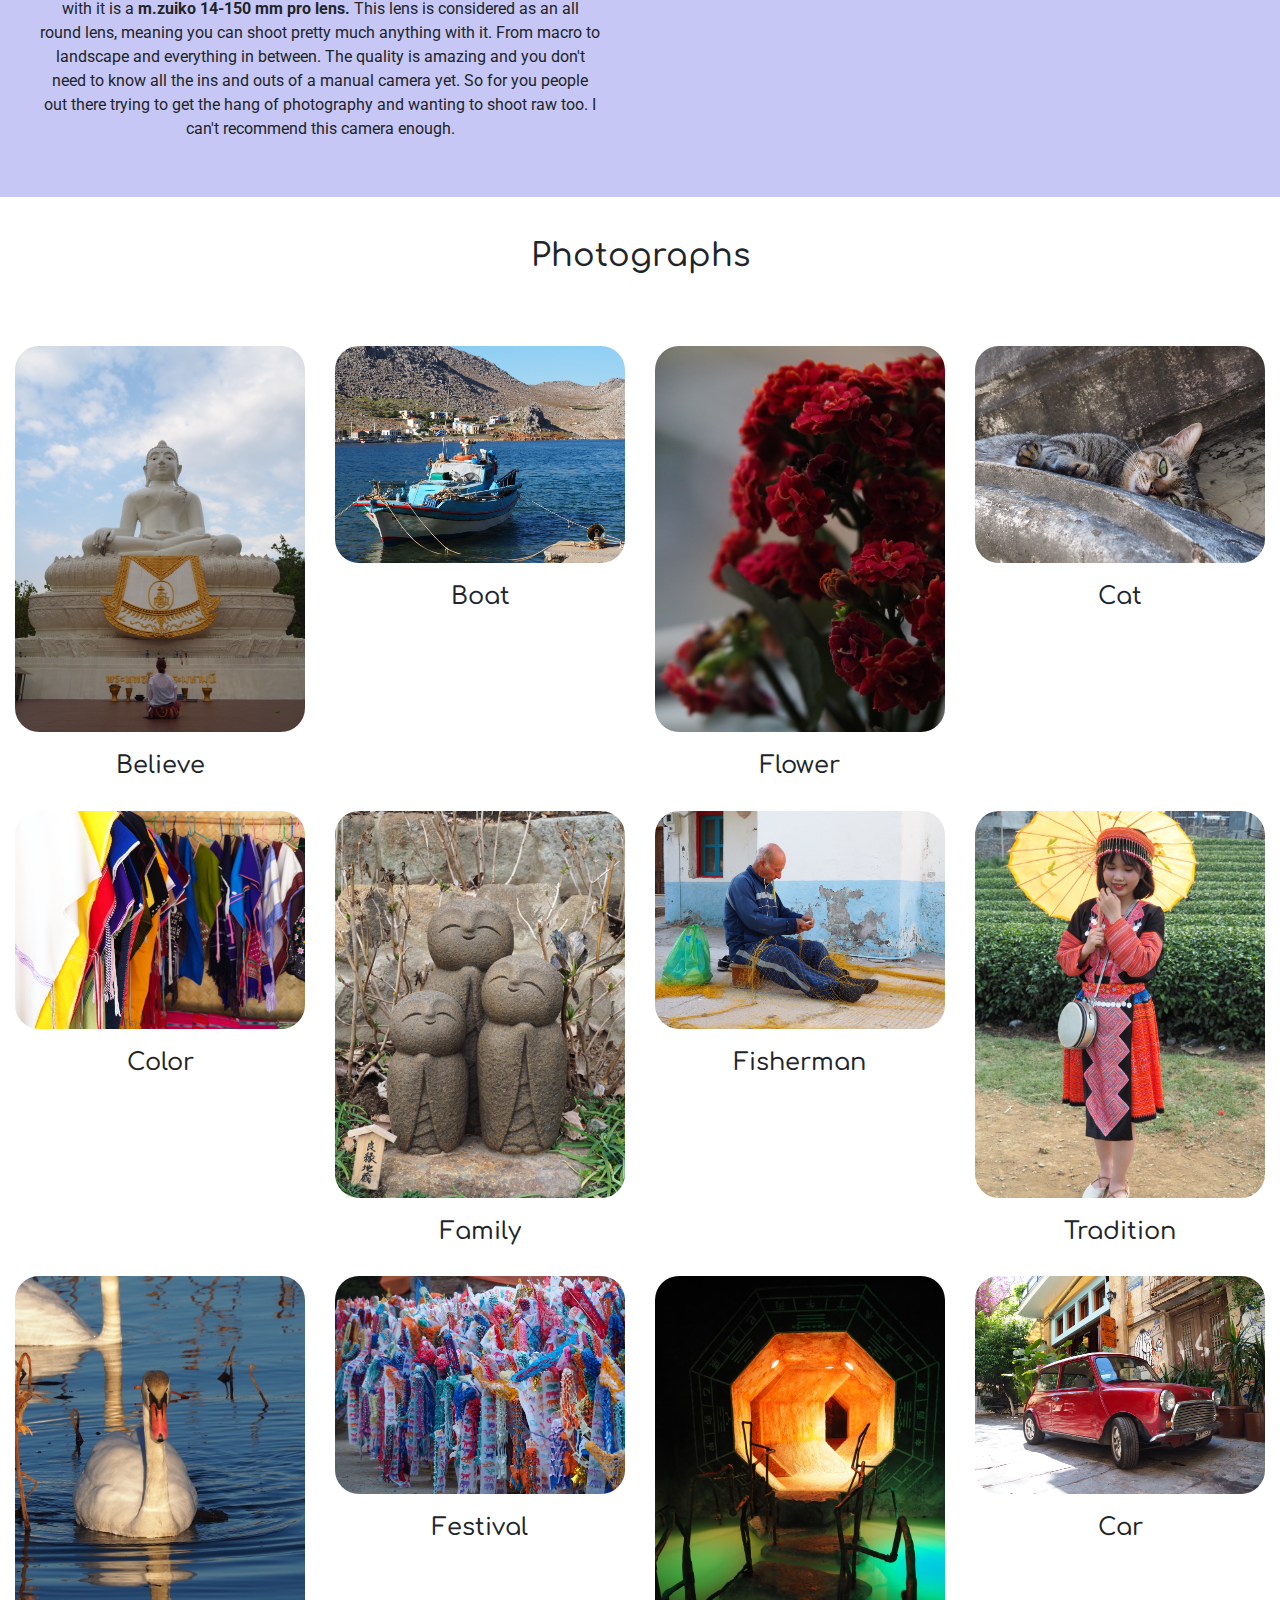
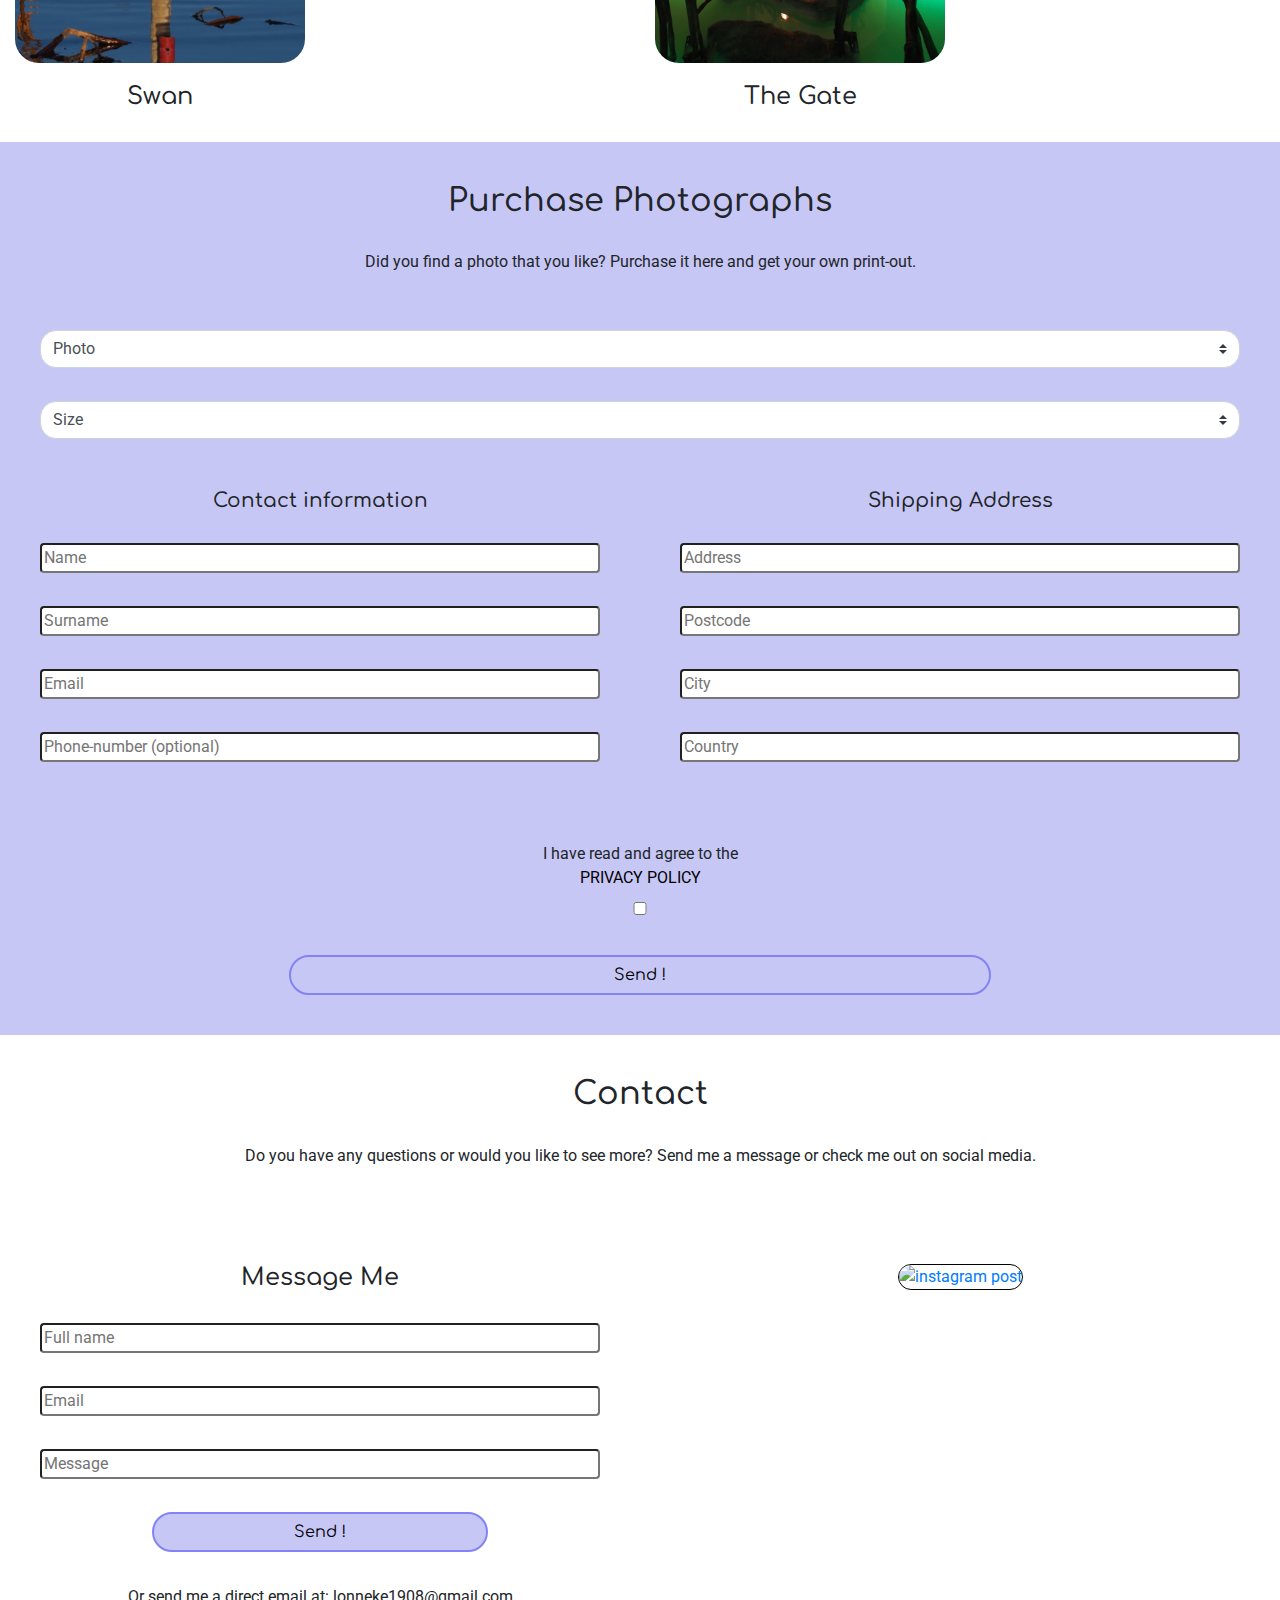
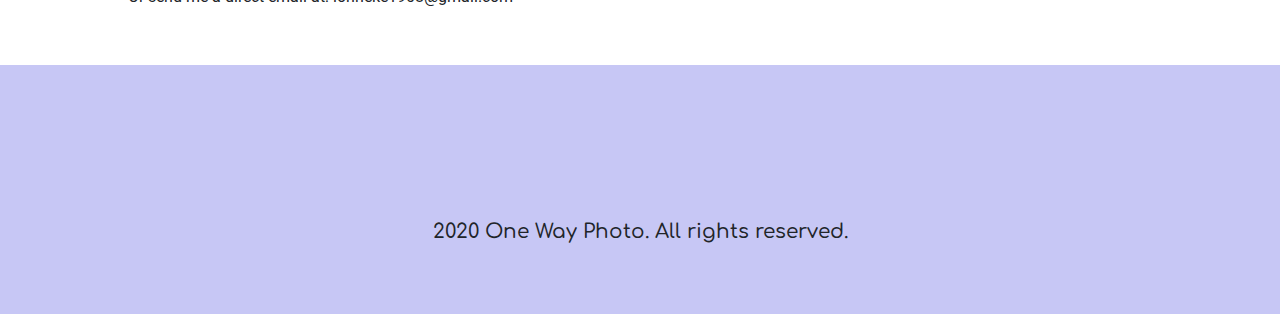
==== commit d640be0b: "Changed the photo/size selection to one row" ====
--- a/index.html
+++ b/index.html
@@ -208,7 +208,7 @@
 
             <!--Photo and size selection-->
 
-            <div class="row row-cols-1 row-cols-md-2">
+            <div class="row">
                 <div class="col selection">
                         <select class="custom-select">
                             <option selected>Photo</option>
@@ -225,6 +225,7 @@
                             <option value="11">The Gate</option>
                             <option value="12">Car</option>
                         </select>
+                        <hr>
                         <select class="custom-select">
                             <option selected>Size</option>
                             <option value="1">10x15 €7,50</option>
@@ -233,88 +234,6 @@
                             <option value="4">Canvas 40x60 €30,-</option>
                             <option value="5">Poster 60x80 €20,-</option>
                         </select>
-
-                        <hr>
-
-                        <select class="custom-select">
-                            <option selected>Photo</option>
-                            <option value="1">Believe</option>
-                            <option value="2">Boat</option>
-                            <option value="3">Flower</option>
-                            <option value="4">Cat</option>
-                            <option value="5">Color</option>
-                            <option value="6">Family</option>
-                            <option value="7">Fisherman</option>
-                            <option value="8">Tradition</option>
-                            <option value="9">Swan</option>
-                            <option value="10">Festival</option>
-                            <option value="11">The Gate</option>
-                            <option value="12">Car</option>
-                        </select>
-                        <select class="custom-select">
-                            <option selected>Size</option>
-                            <option value="1">10x15 €7,50</option>
-                            <option value="2">15x20 (A5) €10,-</option>
-                            <option value="3">20x30 (A4) €15,-</option>
-                            <option value="4">Canvas 40x60 €30,-</option>
-                            <option value="5">Poster 60x80 €20,-</option>
-                        </select>
-
-                        <hr>
-
-                </div>
-                <div class="col selection">
-
-                        <select class="custom-select">
-                            <option selected>Photo</option>
-                            <option value="1">Believe</option>
-                            <option value="2">Boat</option>
-                            <option value="3">Flower</option>
-                            <option value="4">Cat</option>
-                            <option value="5">Color</option>
-                            <option value="6">Family</option>
-                            <option value="7">Fisherman</option>
-                            <option value="8">Tradition</option>
-                            <option value="9">Swan</option>
-                            <option value="10">Festival</option>
-                            <option value="11">The Gate</option>
-                            <option value="12">Car</option>
-                        </select>
-                        <select class="custom-select">
-                            <option selected>Size</option>
-                            <option value="1">10x15 €7,50</option>
-                            <option value="2">15x20 (A5) €10,-</option>
-                            <option value="3">20x30 (A4) €15,-</option>
-                            <option value="4">Canvas 40x60 €30,-</option>
-                            <option value="5">Poster 60x80 €20,-</option>
-                        </select>
-
-                        <hr>
-
-                        <select class="custom-select">
-                            <option selected>Photo</option>
-                            <option value="1">Believe</option>
-                            <option value="2">Boat</option>
-                            <option value="3">Flower</option>
-                            <option value="4">Cat</option>
-                            <option value="5">Color</option>
-                            <option value="6">Family</option>
-                            <option value="7">Fisherman</option>
-                            <option value="8">Tradition</option>
-                            <option value="9">Swan</option>
-                            <option value="10">Festival</option>
-                            <option value="11">The Gate</option>
-                            <option value="12">Car</option>
-                        </select>
-                        <select class="custom-select">
-                            <option selected>Size</option>
-                            <option value="1">10x15 €7,50</option>
-                            <option value="2">15x20 (A5) €10,-</option>
-                            <option value="3">20x30 (A4) €15,-</option>
-                            <option value="4">Canvas 40x60 €30,-</option>
-                            <option value="5">Poster 60x80 €20,-</option>
-                        </select>
-                        <hr>
                 </div>    
             </div>
             
--- a/assets/css/style.css
+++ b/assets/css/style.css
@@ -115,7 +115,7 @@
 
 .form, input {
     border-radius: .25rem;
-    width: 90%;
+    width: 100%;
 }
 
 .selection {
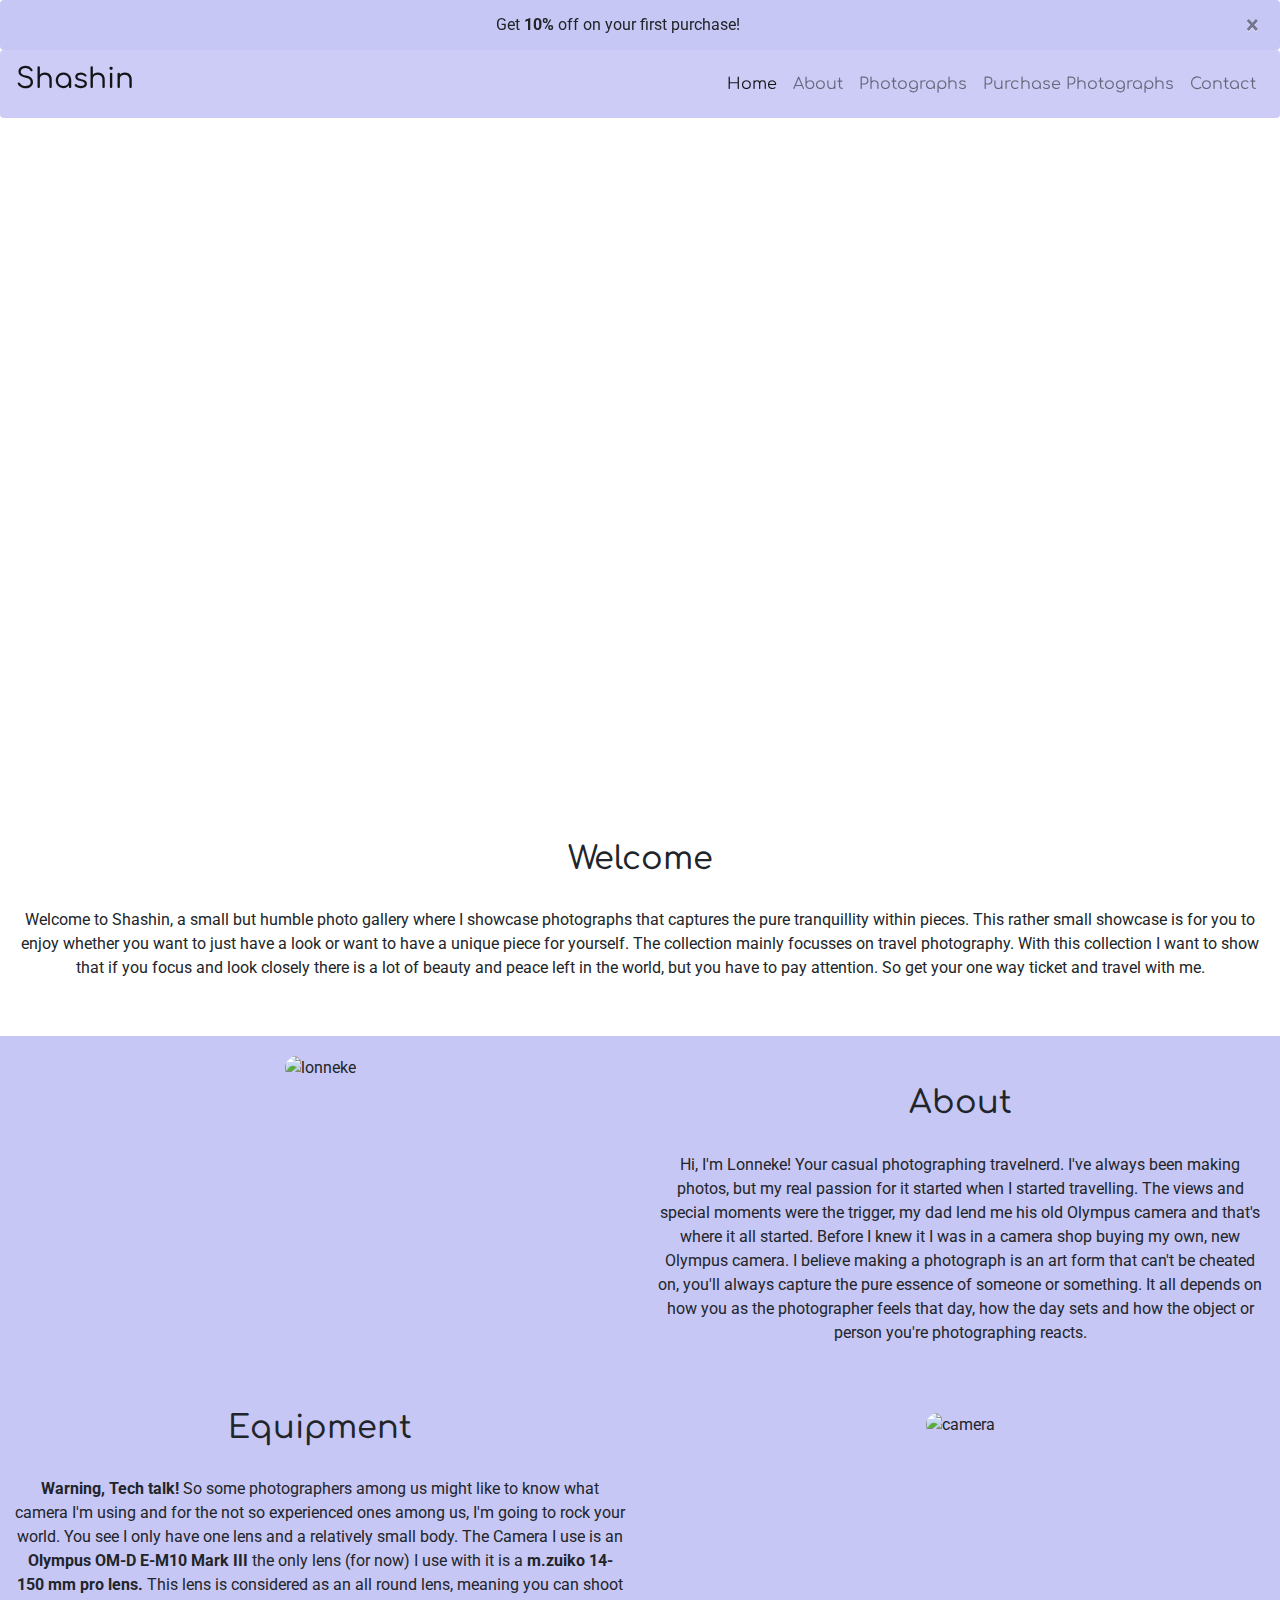
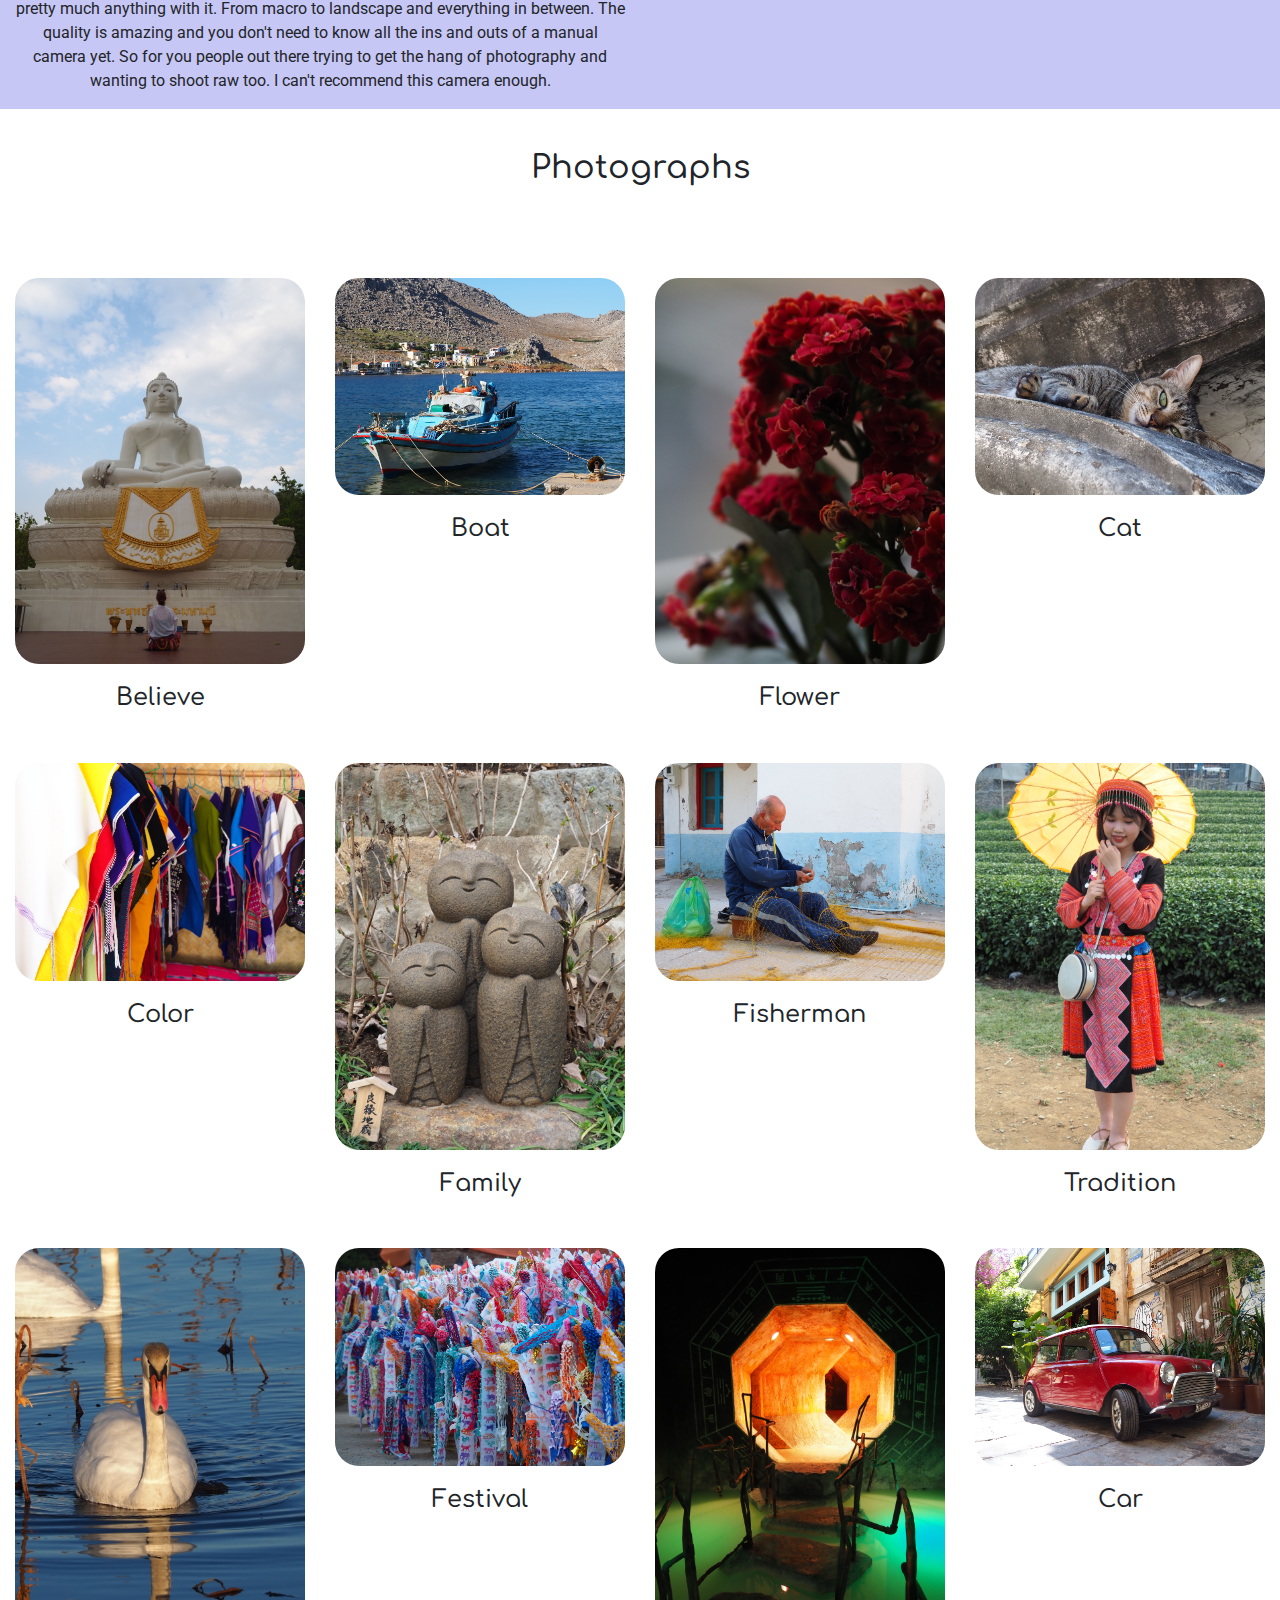
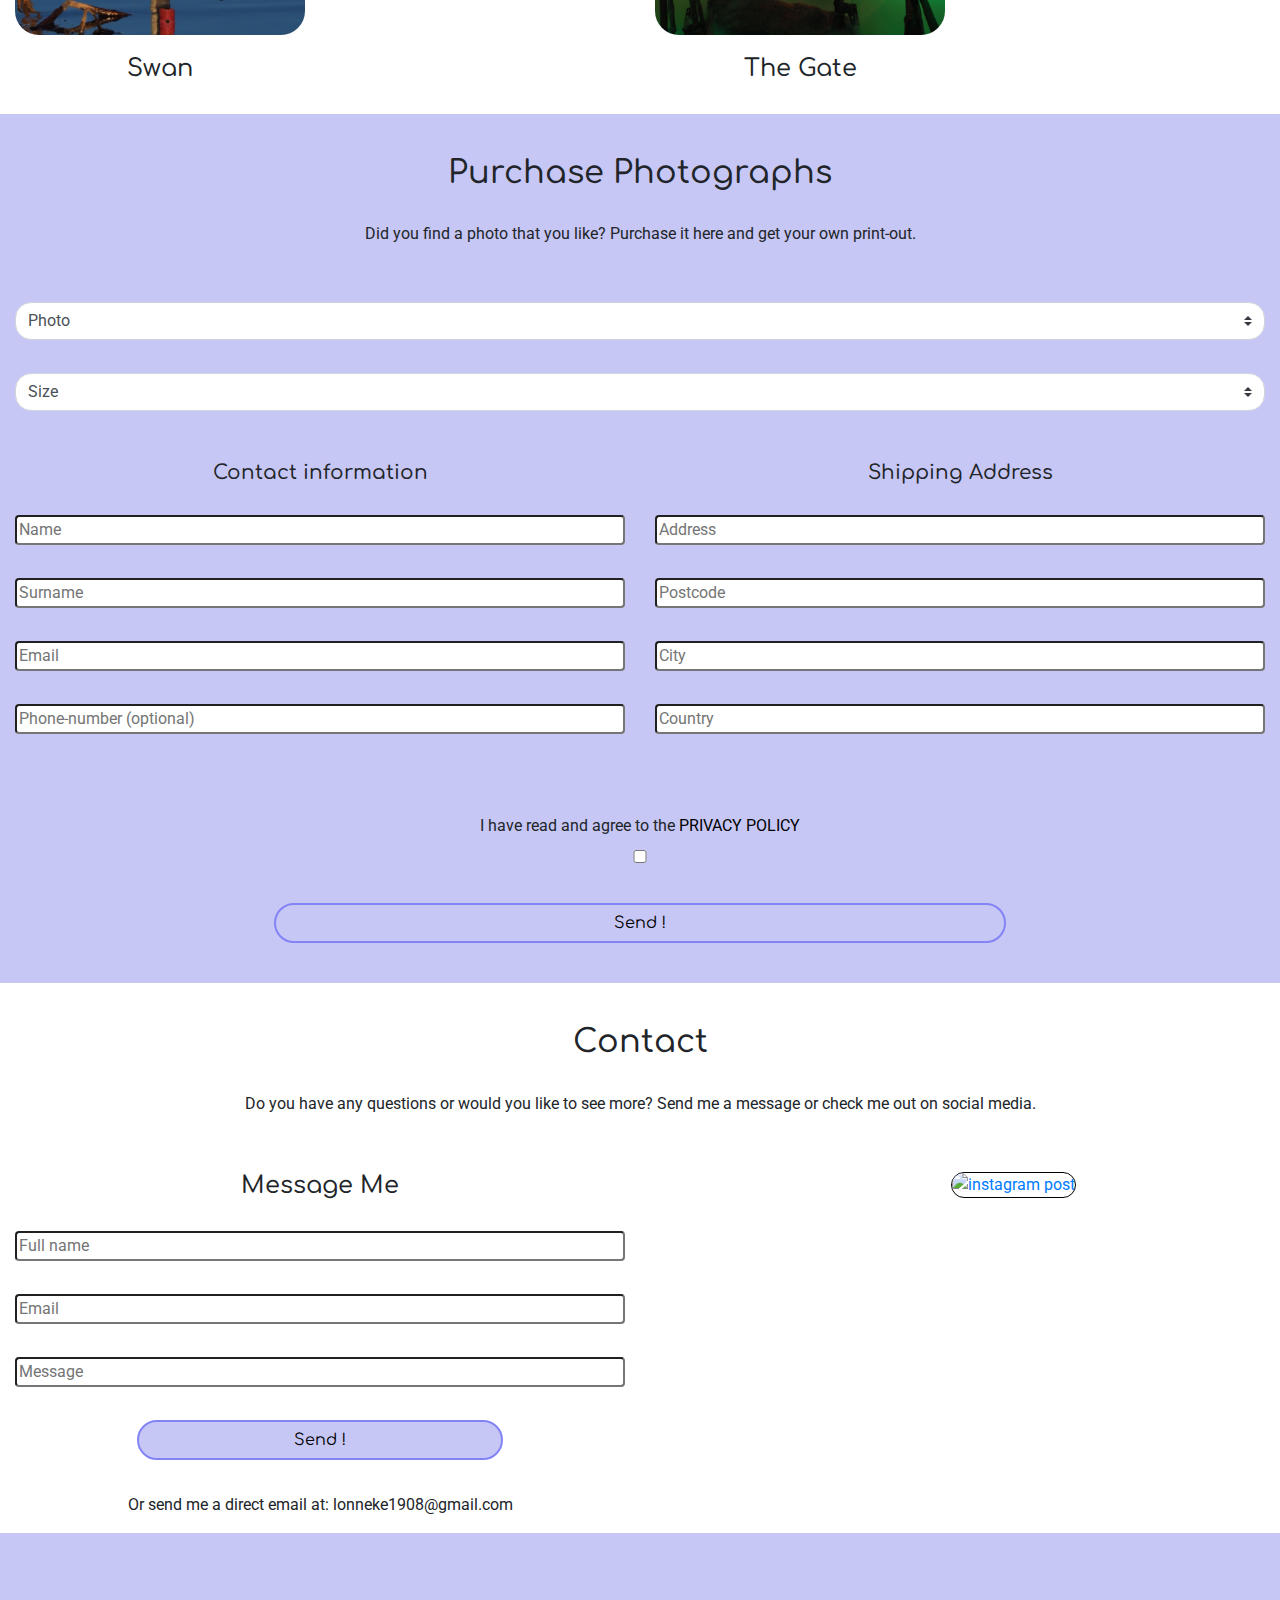
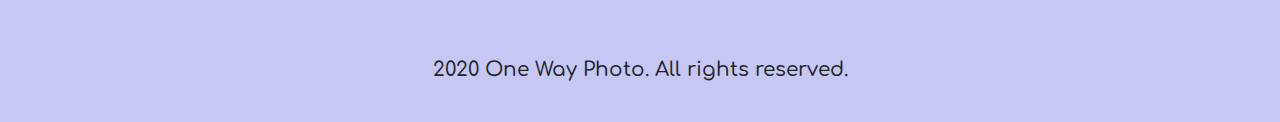
==== commit d8a29258: "Aligned all elements and added a hidden images in the about section" ====
--- a/index.html
+++ b/index.html
@@ -11,18 +11,20 @@
 </head>
 <body>
     <header>
-        <div class="alert alert-dismissible fade show" role="alert">Get 
-        <strong>10%</strong> off on your first purchase!
+        <!-- Bs alert bar -->
+        <div class="alert alert-dismissible fade show" role="alert">Get <strong>10%</strong> off on your first purchase!
             <button type="button" class="close" data-dismiss="alert" aria-label="Close">
                 <span aria-hidden="true">&times;</span>
             </button>
         </div>
-
+        <!-- Bs nav bar -->
         <nav class="navbar navbar-expand-lg navbar-light menu">
-            <a class="navbar-brand" href="index.html"><h3><i class="fas fa-camera-retro"></i> One Way Photo</h3></a>
-                <button class="navbar-toggler" type="button" data-toggle="collapse" data-target="#navbarNavDropdown" aria-controls="navbarNavDropdown" aria-expanded="false" aria-label="Toggle navigation">
+            <a class="navbar-brand" href="index.html">
+                <h3><i class="fas fa-camera-retro"></i> Shashin</h3>
+            </a>
+            <button class="navbar-toggler" type="button" data-toggle="collapse" data-target="#navbarNavDropdown" aria-controls="navbarNavDropdown" aria-expanded="false" aria-label="Toggle navigation">
                 <span class="navbar-toggler-icon"></span>
-                </button>
+            </button>
             <div class="navbar-collapse collapse" id="navbarNavDropdown"> 
                 <ul class="navbar-nav">
                     <li class="nav-item active">
@@ -44,41 +46,42 @@
             </div>
         </nav>
     </header>
-
     <!-- Home page -->
-
     <section id="home">
+        <!-- Hero image with cover text-->
         <div class="container-fluid hero-image">
             <div class="col cover-text">
-                <h4>"A camera didn’t make a great picture any more than a typewriter wrote a great novel"<hr>
-                <strong>Peter Adams</strong></h4>
-            </div>
-        </div>
-        <div class="container-fluid introduction">
+                <h4>
+                    "A camera didn’t make a great picture any more than a typewriter wrote a great novel"
+                    <hr>
+                    <strong>Peter Adams</strong>
+                </h4>
+            </div>
+        </div>
+        <!-- Introduction -->
+        <div class="container-fluid">
             <div class="row">
                 <div class="col">
-                    <h2>Home</h2>
+                    <h2>Welcome</h2>
                     <p>
-                        Welcome to One Way Photo, a small but humble gallery where I showcase photographs that captures the pure tranquillity within 
-                        pieces. 
-                        This rather small showcase is for you to enjoy whether you want to just have a look or want to have a unique piece for yourself.
-                        The collection mainly focusses on Travel photography, with it I want to show that if you focus and look closely there is a lot of 
-                        beauty and peace still left in the world, but you have to pay attention. So get your one way ticket and travel with me.                     
+                        Welcome to Shashin, a small but humble photo gallery where I showcase photographs that captures the pure tranquillity within 
+                        pieces. This rather small showcase is for you to enjoy whether you want to just have a look or want to have a unique piece for yourself.
+                        The collection mainly focusses on travel photography. With this collection I want to show that if you focus and look closely there is a lot of 
+                        beauty and peace left in the world, but you have to pay attention. So get your one way ticket and travel with me.                     
                     </p> 
                 </div>  
             </div>  
         </div>
     </section>
-
     <!-- About page -->
-
     <section id="about">
+        <!-- About me section -->
         <div class="container-fluid about">
-            <div class="row row-cols-1 row-cols-md-2">
-                <div class="col photo">
+            <div class="row">
+                <div class="col-sm-12 col-md-12 col-lg-6">
                     <img class="img-fluid" src="assets/images/lonneke.JPG" alt="lonneke">
                 </div>
-                <div class="col text">
+                <div class="col-sm-12 col-md-12 col-lg-6 about-me">
                     <h2>About</h2>
                         <p>
                             Hi, I'm Lonneke! Your casual photographing travelnerd. I've always been making photos, but my real passion for it started when
@@ -88,26 +91,36 @@
                             photographer feels that day, how the day sets and how the object or person you're photographing reacts.          
                         </p> 
                 </div> 
-                <div class="col text">
+                <div class="col-sm-12 col-md-12 hidden-img">
+                    <img class="img-fluid" src="assets/images/ayutthaya.JPG" alt="ayutthaya">
+                </div>
+            </div>
+        </div>
+        <!-- Equipment section -->
+        <div class="container-fluid about">
+            <div class="row">
+                <div class="col-sm-12 col-md-12 col-lg-6 about-me">
                     <h2>Equipment</h2>
-                       <p><strong>Warning, Tech talk!</strong>
-                       So some photographers among us might like to know what camera I'm using and for the not so experienced ones among us, 
-                       I'm going to rock your world. You see I only have one lens and a relatively small body. The Camera I use is an 
-                       <strong>Olympus OM-D E-M10 Mark III</strong> the only lens (for now) I use with it is a <strong>m.zuiko 14-150 mm pro lens.</strong>
-                       This lens is considered as an all round lens, meaning you can shoot pretty much anything with it. From macro to landscape and everything
-                       in between. The quality is amazing and you don't need to know all the ins and outs of a manual camera yet.
-                       So for you people out there trying to get the hang of photography and wanting to shoot raw too. 
-                       I can't recommend this camera enough.</p>
-                </div>              
-                    <div class="col photo">
-                        <img class="img-fluid photo2 align-bottom" src="assets/images/camera.JPG" alt="camera">
-                    </div>
-                </div>
-            </div>   
-    </section>
-
+                    <p>
+                        <strong>Warning, Tech talk!</strong>
+                        So some photographers among us might like to know what camera I'm using and for the not so experienced ones among us, 
+                        I'm going to rock your world. You see I only have one lens and a relatively small body. The Camera I use is an 
+                        <strong>Olympus OM-D E-M10 Mark III</strong> 
+                        the only lens (for now) I use with it is a 
+                        <strong>m.zuiko 14-150 mm pro lens.</strong>
+                        This lens is considered as an all round lens, meaning you can shoot pretty much anything with it. From macro to landscape and everything
+                        in between. The quality is amazing and you don't need to know all the ins and outs of a manual camera yet.
+                        So for you people out there trying to get the hang of photography and wanting to shoot raw too. 
+                        I can't recommend this camera enough.
+                    </p>
+                </div>
+                <div class="col-sm-12 col-md-12 col-lg-6 photo">
+                    <img class="img-fluid" src="assets/images/camera.JPG" alt="camera">
+                </div>
+            </div>    
+        </div>  
+    </section>
     <!-- Photograph section -->
-
     <section id="photographs">
         <div class="container-fluid">
             <div class="row">
@@ -117,74 +130,74 @@
             </div>
         </div>
         <div class="container-fluid">
-            <div class="row row-cols-1 row-cols-md-2 row-cols-lg-3 row-cols-xl-4">
-                <div class="col-sm-3">
+            <div class="row">
+                <div class="col-sm-1 col-md-6 col-lg-4 col-xl-3">
                     <a href="assets/images/believe.JPG" target="_blank">
-                        <img class="img-fluid img-hover" src="assets/images/believe.JPG" alt="believe">
-                    </a>
-                        <h4>Believe</h4>
+                    <img class="img-fluid img-hover" src="assets/images/believe.JPG" alt="believe">
+                    </a>
+                    <h4>Believe</h4>
                </div>
-                <div class="col-sm-3">
+                <div class="col-sm-1 col-md-6 col-lg-4 col-xl-3">
                     <a href="assets/images/boat.JPG" target="_blank">
                     <img class="img-fluid img-hover" src="assets/images/boat.JPG" alt="boat">
                     </a>
                     <h4>Boat</h4>
                 </div>
-                <div class="col-sm-3">
+                <div class="col-sm-1 col-md-6 col-lg-4 col-xl-3">
                     <a href="assets/images/flower.JPG" target="_blank">
                     <img class="img-fluid img-hover" src="assets/images/flower.JPG" alt="flower">
                     </a>
                     <h4>Flower</h4>
                 </div>
-                <div class="col-sm-3">
+                <div class="col-sm-1 col-md-6 col-lg-4 col-xl-3">
                     <a href="assets/images/cat.JPG" target="_blank">
                     <img class="img-fluid img-hover" src="assets/images/cat.JPG" alt="cat"> 
                     </a>
                     <h4>Cat</h4>
                 </div>
-                <div class="col-sm-3">
+                <div class="col-sm-1 col-md-6 col-lg-4 col-xl-3">
                     <a href="assets/images/color.JPG" target="_blank">
                     <img class="img-fluid img-hover" src="assets/images/color.JPG" alt="color"> 
                     </a>
                     <h4>Color</h4>
                 </div>
-                <div class="col-sm-3">
+                <div class="col-sm-1 col-md-6 col-lg-4 col-xl-3">
                     <a href="assets/images/family.JPG" target="_blank">
                     <img class="img-fluid img-hover" src="assets/images/family.JPG" alt="family">
                     </a>
                     <h4>Family</h4>
                 </div>
-                <div class="col-sm-3">
+                <div class="col-sm-1 col-md-6 col-lg-4 col-xl-3">
                     <a href="assets/images/fisherman.JPG" target="_blank">
                     <img class="img-fluid img-hover" src="assets/images/fisherman.JPG" alt="fisherman">
                     </a>
                     <h4>Fisherman</h4>
                 </div>
-                <div class="col-sm-3">
+                <div class="col-sm-1 col-md-6 col-lg-4 col-xl-3">
                     <a href="assets/images/tradition.JPG" target="_blank">
                     <img class="img-fluid img-hover" src="assets/images/tradition.JPG" alt="tradition">
                     </a>
                     <h4>Tradition</h4>
                 </div>
-                <div class="col-sm-3">
+                <div class="col-sm-1 col-md-6 col-lg-4 col-xl-3">
                     <a href="assets/images/swan.JPG" target="_blank">
                     <img class="img-fluid img-hover" src="assets/images/swan.JPG" alt="swan"> 
                     </a>
                     <h4>Swan</h4>
                 </div>
-                <div class="col-sm-3">
+                <div class="col-sm-1 col-md-6 col-lg-4 col-xl-3">
                     <a href="assets/images/festival.JPG" target="_blank">
                     <img class="img-fluid img-hover" src="assets/images/festival.JPG" alt="festival">
                     </a>
                     <h4>Festival</h4>
                 </div>
-                <div class="col-sm-3">
+                <div class="col-sm-1 col-md-6 col-lg-4 col-xl-3">
                     <a href="assets/images/the-gate.JPG" target="_blank">
                     <img class="img-fluid img-hover" src="assets/images/the-gate.JPG" alt="the-gate">
                     </a>
                     <h4>The Gate</h4>
                 </div>
-                <div class="col-sm-3">
+                <div class="col-sm-1 col-md-6 col-lg-4 col-xl-3">
                     <a href="assets/images/car.JPG" target="_blank">
                     <img class="img-fluid img-hover" src="assets/images/car.JPG" alt="car"> 
                     </a>
@@ -193,72 +206,73 @@
             </div>
         </div>
     </section>
-
     <!-- Purchase section -->
-
     <section id="purchase">
         <div class="container-fluid purchase">
             <div class="row">
                 <div class="col">
                     <h2>Purchase Photographs</h2>
-                    <p>Did you find a photo that you like? Purchase it here and get your own print-out. 
-                         </p>
-                </div>
-            </div>
-
+                    <p>
+                        Did you find a photo that you like? Purchase it here and get your own print-out.
+                    </p>
+                </div>
+            </div>
             <!--Photo and size selection-->
-
             <div class="row">
                 <div class="col selection">
-                        <select class="custom-select">
-                            <option selected>Photo</option>
-                            <option value="1">Believe</option>
-                            <option value="2">Boat</option>
-                            <option value="3">Flower</option>
-                            <option value="4">Cat</option>
-                            <option value="5">Color</option>
-                            <option value="6">Family</option>
-                            <option value="7">Fisherman</option>
-                            <option value="8">Tradition</option>
-                            <option value="9">Swan</option>
-                            <option value="10">Festival</option>
-                            <option value="11">The Gate</option>
-                            <option value="12">Car</option>
-                        </select>
-                        <hr>
-                        <select class="custom-select">
-                            <option selected>Size</option>
-                            <option value="1">10x15 €7,50</option>
-                            <option value="2">15x20 (A5) €10,-</option>
-                            <option value="3">20x30 (A4) €15,-</option>
-                            <option value="4">Canvas 40x60 €30,-</option>
-                            <option value="5">Poster 60x80 €20,-</option>
-                        </select>
+                    <select class="custom-select">
+                        <option selected>Photo</option>
+                        <option value="1">Believe</option>
+                        <option value="2">Boat</option>
+                        <option value="3">Flower</option>
+                        <option value="4">Cat</option>
+                        <option value="5">Color</option>
+                        <option value="6">Family</option>
+                        <option value="7">Fisherman</option>
+                        <option value="8">Tradition</option>
+                        <option value="9">Swan</option>
+                        <option value="10">Festival</option>
+                        <option value="11">The Gate</option>
+                        <option value="12">Car</option>
+                    </select>
+                    <hr>
+                    <select class="custom-select">
+                        <option selected>Size</option>
+                        <option value="1">10x15 €7,50</option>
+                        <option value="2">15x20 (A5) €10,-</option>
+                        <option value="3">20x30 (A4) €15,-</option>
+                        <option value="4">Canvas 40x60 €30,-</option>
+                        <option value="5">Poster 60x80 €20,-</option>
+                    </select>
                 </div>    
             </div>
-            
-            <!--Contact info and address form-->
-
+            <!--Contact info & address form-->
             <form>
                 <div class="row row-cols-1 row-cols-md-2">
                     <div class="col form">
                         <h5>Contact information</h5>
-                            <input type="text" placeholder="Name" name="name" required><hr>
-                            <input type="text" placeholder="Surname" name="surname" required><hr>
-                            <input type="email" placeholder="Email" name="email" required><hr>
-                            <input type="text" placeholder="Phone-number (optional)" name="phone-number">
+                        <input type="text" placeholder="Name" name="name" required>
+                        <hr>
+                        <input type="text" placeholder="Surname" name="surname" required>
+                        <hr>
+                        <input type="email" placeholder="Email" name="email" required>
+                        <hr>
+                        <input type="text" placeholder="Phone-number (optional)" name="phone-number">
                     </div>                  
                     <div class="col form">
                         <h5>Shipping Address</h5>
-                            <input type="text" placeholder="Address" name="address" required><hr>
-                            <input type="text" placeholder="Postcode" name="postcode" required><hr>
-                            <input type="text" placeholder="City" name="city" required><hr>
-                            <input type="text" placeholder="Country" name="country" required>
+                        <input type="text" placeholder="Address" name="address" required>
+                        <hr>
+                        <input type="text" placeholder="Postcode" name="postcode" required>
+                        <hr>
+                        <input type="text" placeholder="City" name="city" required>
+                        <hr>
+                        <input type="text" placeholder="Country" name="country" required>
                     </div>
                 </div>
                 <div class="col">
-                    <label for="privacy">I have read and agree to the<br>
-                        <a href="privacy.html" target="_blank" class="privacy">Privacy Policy</a>
+                    <label for="privacy">I have read and agree to the
+                    <a href="privacy.html" target="_blank" class="privacy">Privacy Policy</a>
                     </label>
                     <input type="checkbox" id="privacy" name="privacy" required>
                     <hr>
@@ -267,56 +281,65 @@
             </form>
         </div>
     </section>
-
     <!--Contact section-->
-
     <section id="contact">
         <div class="container-fluid">
             <div class="row">
                 <div class="col col-12">
                     <h2>Contact</h2>
-                    <p>Do you have any questions or would you like to see more? Send me a message or check me out on social media.</p>
-                </div>
-            </div>
-            <div class="row row-cols-1 row-cols-md-2">
-                <div class="col">
+                    <p>
+                        Do you have any questions or would you like to see more? Send me a message or check me out on social media.
+                    </p>
+                </div>
+            </div>
+            <div class="row">
+                <div class="col-sm-12 col-md-6">
                     <h4>Message Me</h4>
                     <form>     
-                       <input type="text" placeholder="Full name" name="full-name" required><hr>
-                        <input type="email" placeholder="Email" name="email" required><hr>
-                        <input type="text" placeholder="Message" name="message" required><hr>
+                        <input type="text" placeholder="Full name" name="full-name" required>
+                        <hr>
+                        <input type="email" placeholder="Email" name="email" required>
+                        <hr>
+                        <input type="text" placeholder="Message" name="message" required>
+                        <hr>
                         <button class="button">Send !</button>
                     </form>
                     <hr>
                     <p>Or send me a direct email at: lonneke1908@gmail.com</p>
                 </div>
-
+                <div class="col-md-1"></div>
                 <!--Instagram post-->
-
-                <div class="col">
-                    <a href="https://www.instagram.com/lonnekevanzomeren/?hl=en" target="_blank"><img class="img-fluid insta" src="assets/images/instagram-post.JPG" alt="instagram post"></a> 
-                </div>
-            </div>
-                
-        </div>
-    </section>
-
+                <div class="col-sm-12 col-md-5">
+                    <a href="https://www.instagram.com/lonnekevanzomeren/?hl=en" target="_blank">
+                    <img class="img-fluid insta" src="assets/images/instagram-post.JPG" alt="instagram post">
+                    </a> 
+                </div>
+            </div>     
+        </div>
+    </section>
+    <!-- Footer -->
     <footer class="footer">
         <div class="container-fluid">
             <div class="col social-media">
-                <a href="https://www.instagram.com/lonnekevanzomeren/" target="_blank"><i class="fab fa-instagram"></i></a>
-                <a href="https://www.facebook.com/lonneke.vanzomeren/" target="_blank"><i class="fab fa-facebook-square"></i></a>
-                <a href="https://github.com/lonneke-dev" target="_blank"><i class="fab fa-github-square"></i></a>
-                <a href="https://www.linkedin.com/in/lonneke-van-zomeren-03b926160/" target="_blank"><i class="fab fa-linkedin"></i></a>
+                <a href="https://www.instagram.com/lonnekevanzomeren/" target="_blank">
+                <i class="fab fa-instagram"></i>
+                </a>
+                <a href="https://www.facebook.com/lonneke.vanzomeren/" target="_blank">
+                <i class="fab fa-facebook-square"></i>
+                </a>
+                <a href="https://github.com/lonneke-dev" target="_blank">
+                <i class="fab fa-github-square"></i>
+                </a>
+                <a href="https://www.linkedin.com/in/lonneke-van-zomeren-03b926160/" target="_blank">
+                <i class="fab fa-linkedin"></i>
+                </a>
             </div>
             <div class="col copyright">
                 <h5><i class="far fa-copyright"></i> 2020 One Way Photo. All rights reserved.</h5>
             </div>
         </div>
     </footer>
-
     <!--Navbar & alertbar necessities-->
-
     <script src="https://code.jquery.com/jquery-3.5.1.slim.min.js" integrity="sha384-DfXdz2htPH0lsSSs5nCTpuj/zy4C+OGpamoFVy38MVBnE+IbbVYUew+OrCXaRkfj" crossorigin="anonymous"></script>
     <script src="https://cdn.jsdelivr.net/npm/popper.js@1.16.0/dist/umd/popper.min.js" integrity="sha384-Q6E9RHvbIyZFJoft+2mJbHaEWldlvI9IOYy5n3zV9zzTtmI3UksdQRVvoxMfooAo" crossorigin="anonymous"></script>
     <script src="https://stackpath.bootstrapcdn.com/bootstrap/4.5.0/js/bootstrap.min.js" integrity="sha384-OgVRvuATP1z7JjHLkuOU7Xw704+h835Lr+6QL9UvYjZE3Ipu6Tp75j7Bh/kR0JKI" crossorigin="anonymous"></script>
--- a/assets/css/style.css
+++ b/assets/css/style.css
@@ -52,7 +52,6 @@
     background: url("../images/hero-image.JPG")no-repeat top center;
     background-size: cover;
     padding: 0;
-
 }
 
 .cover-text {
@@ -63,25 +62,43 @@
     padding: 20px;
 }
 
-.introduction {
-    text-align: center;
-}
-
 /*----------------------------------- About */
 
 .about {
     background: rgb(199, 199, 245);
 }
 
+.about-me {
+    padding-top: 3rem;
+}
+
+.photo {
+    padding-top: 2rem;
+}
+
 .col {
-    padding: 40px;
+    padding: 40px 15px 40px 15px;
 } 
+
+/*---Hidden image on larger screens */
+
+@media screen and (min-width: 0px) and (max-width: 990px) {
+    .hidden-img { 
+        display: block; 
+    }  
+}
+@media screen and (min-width: 991px) {
+    .hidden-img { 
+        display: none; 
+    }   
+}
 
 /*----------------------------------- Photographs */
 
 .img-fluid {
     border-radius: 1.5rem;
     margin-bottom: 20px;
+    margin-top: 20px;
 }
 
 .img-hover:hover { 
@@ -89,14 +106,6 @@
     cursor: pointer;
     transition: all 0.3s ease-in-out;
     -webkit-transition: all 0.3s ease-in-out;
-}
-
-.photo {
-    padding: 15px;
-}
-
-.photo2 {
-    display: inline-block;
 }
 
 /*----------------------------------- Purchase */
@@ -159,7 +168,7 @@
 
 .insta {
     border: 1px solid #000;
-
+    margin-top: 0;
 }
 
 .insta:hover {
@@ -175,6 +184,11 @@
 .copyright{
     font-family: "Comfortaa", sans-serif;
     padding-top: 0;
+    padding-bottom: 10px;
+}
+
+.social-media {
+    padding-bottom: 10px;
 }
 
 .social-media i{
@@ -191,4 +205,4 @@
 .privacy-policy {
     text-align: left;
     padding-top: 60px;
-}+}
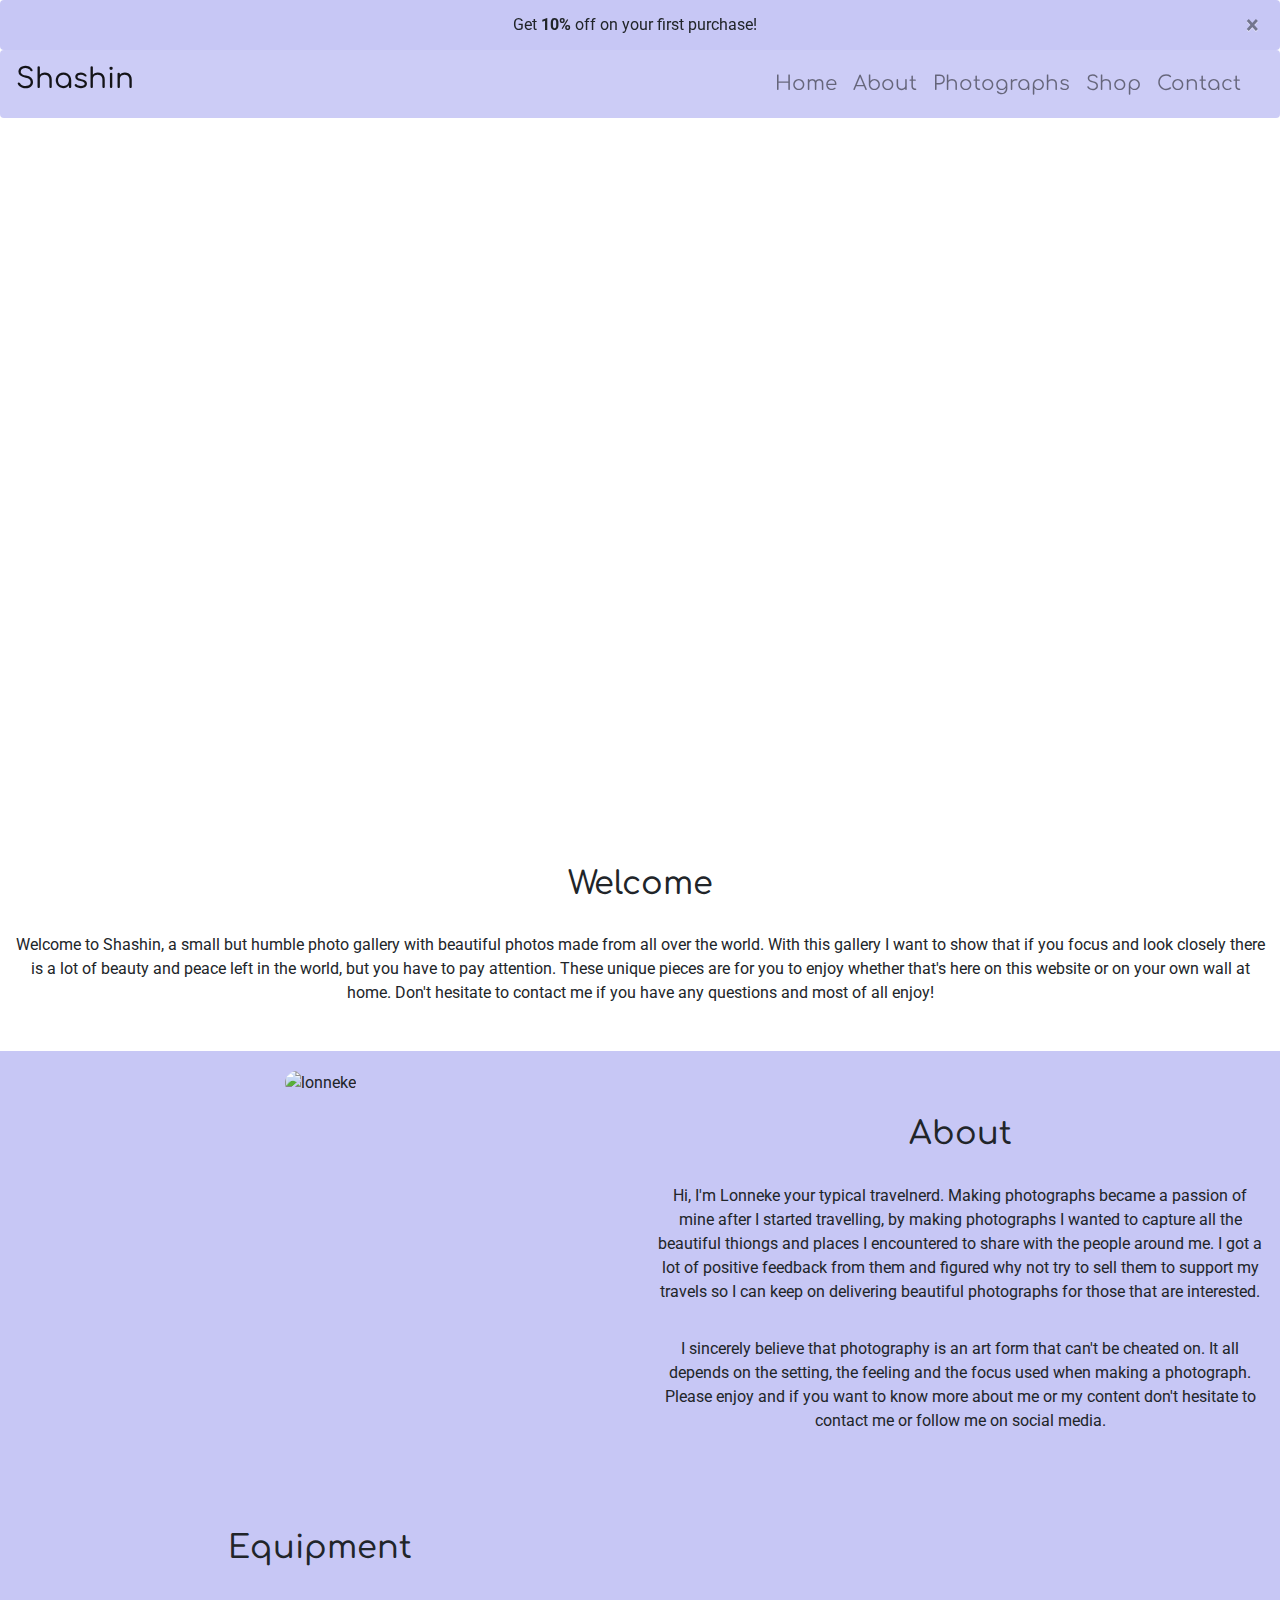
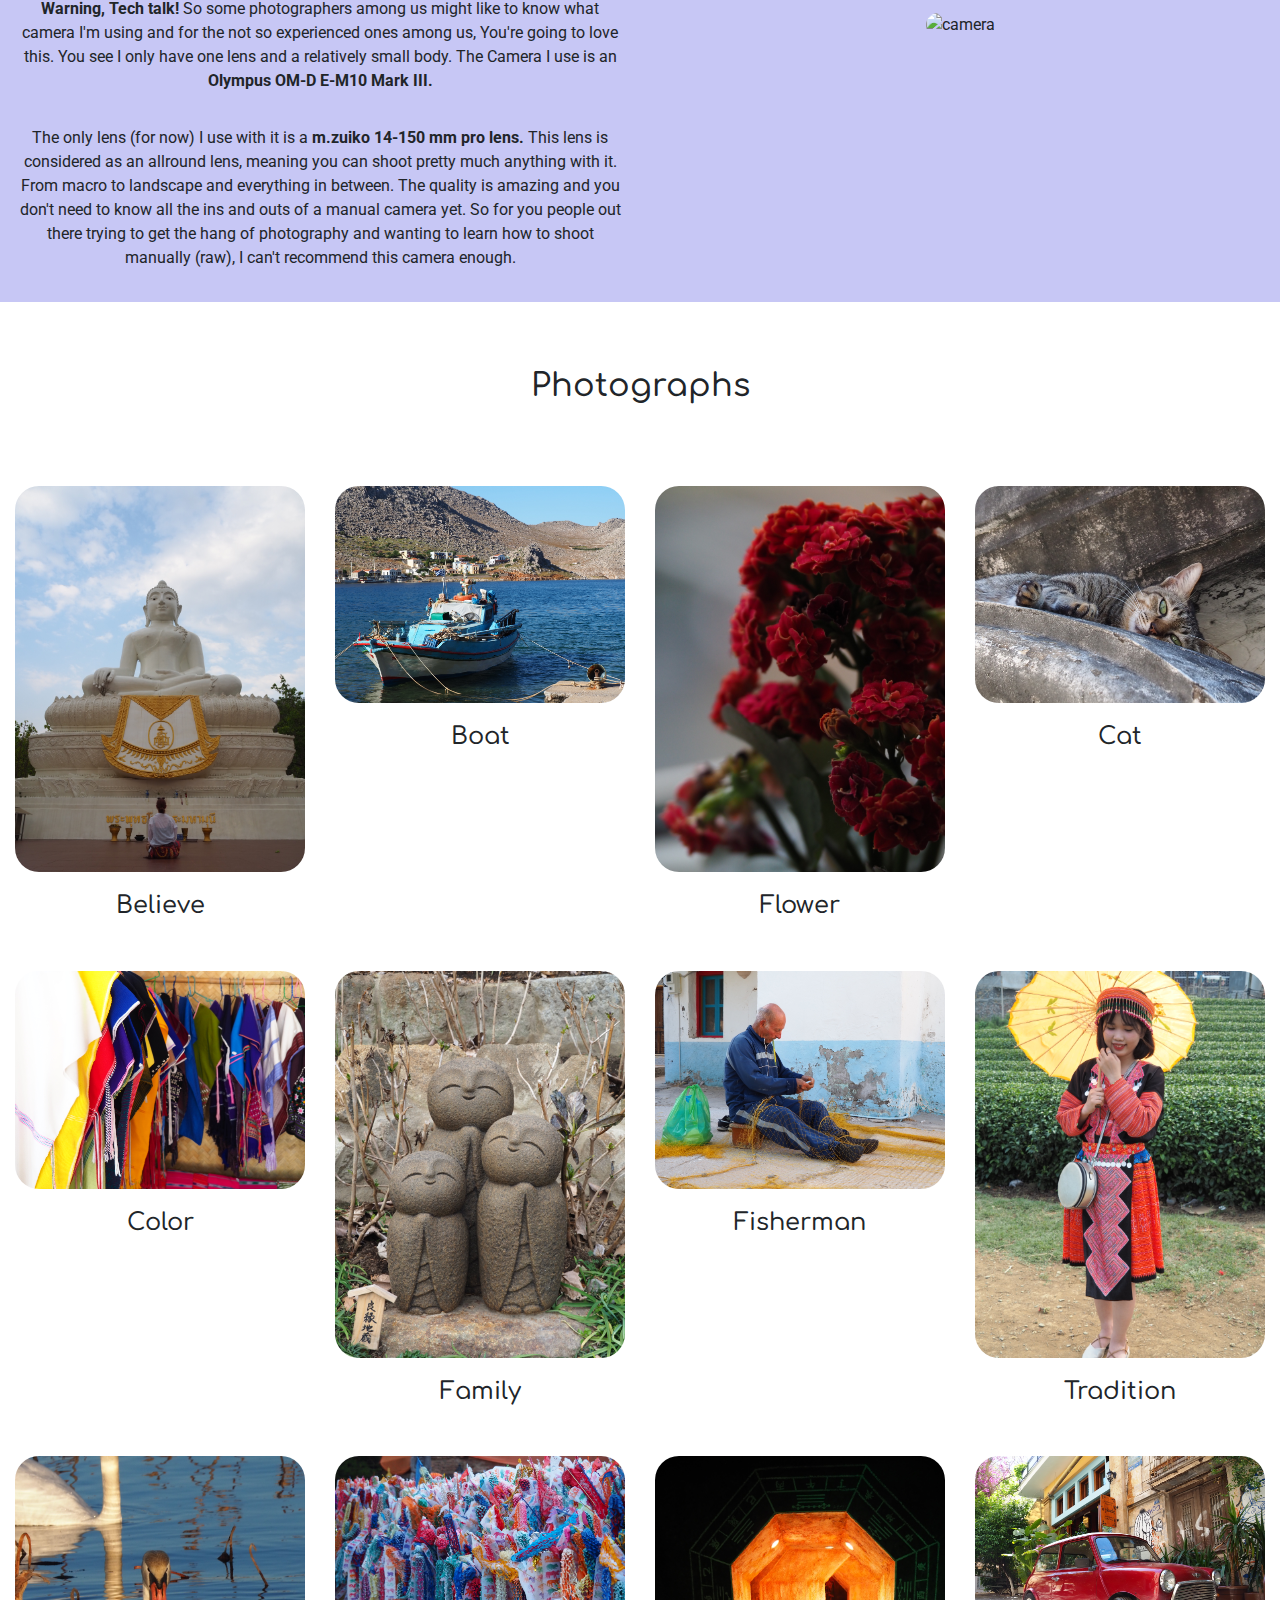
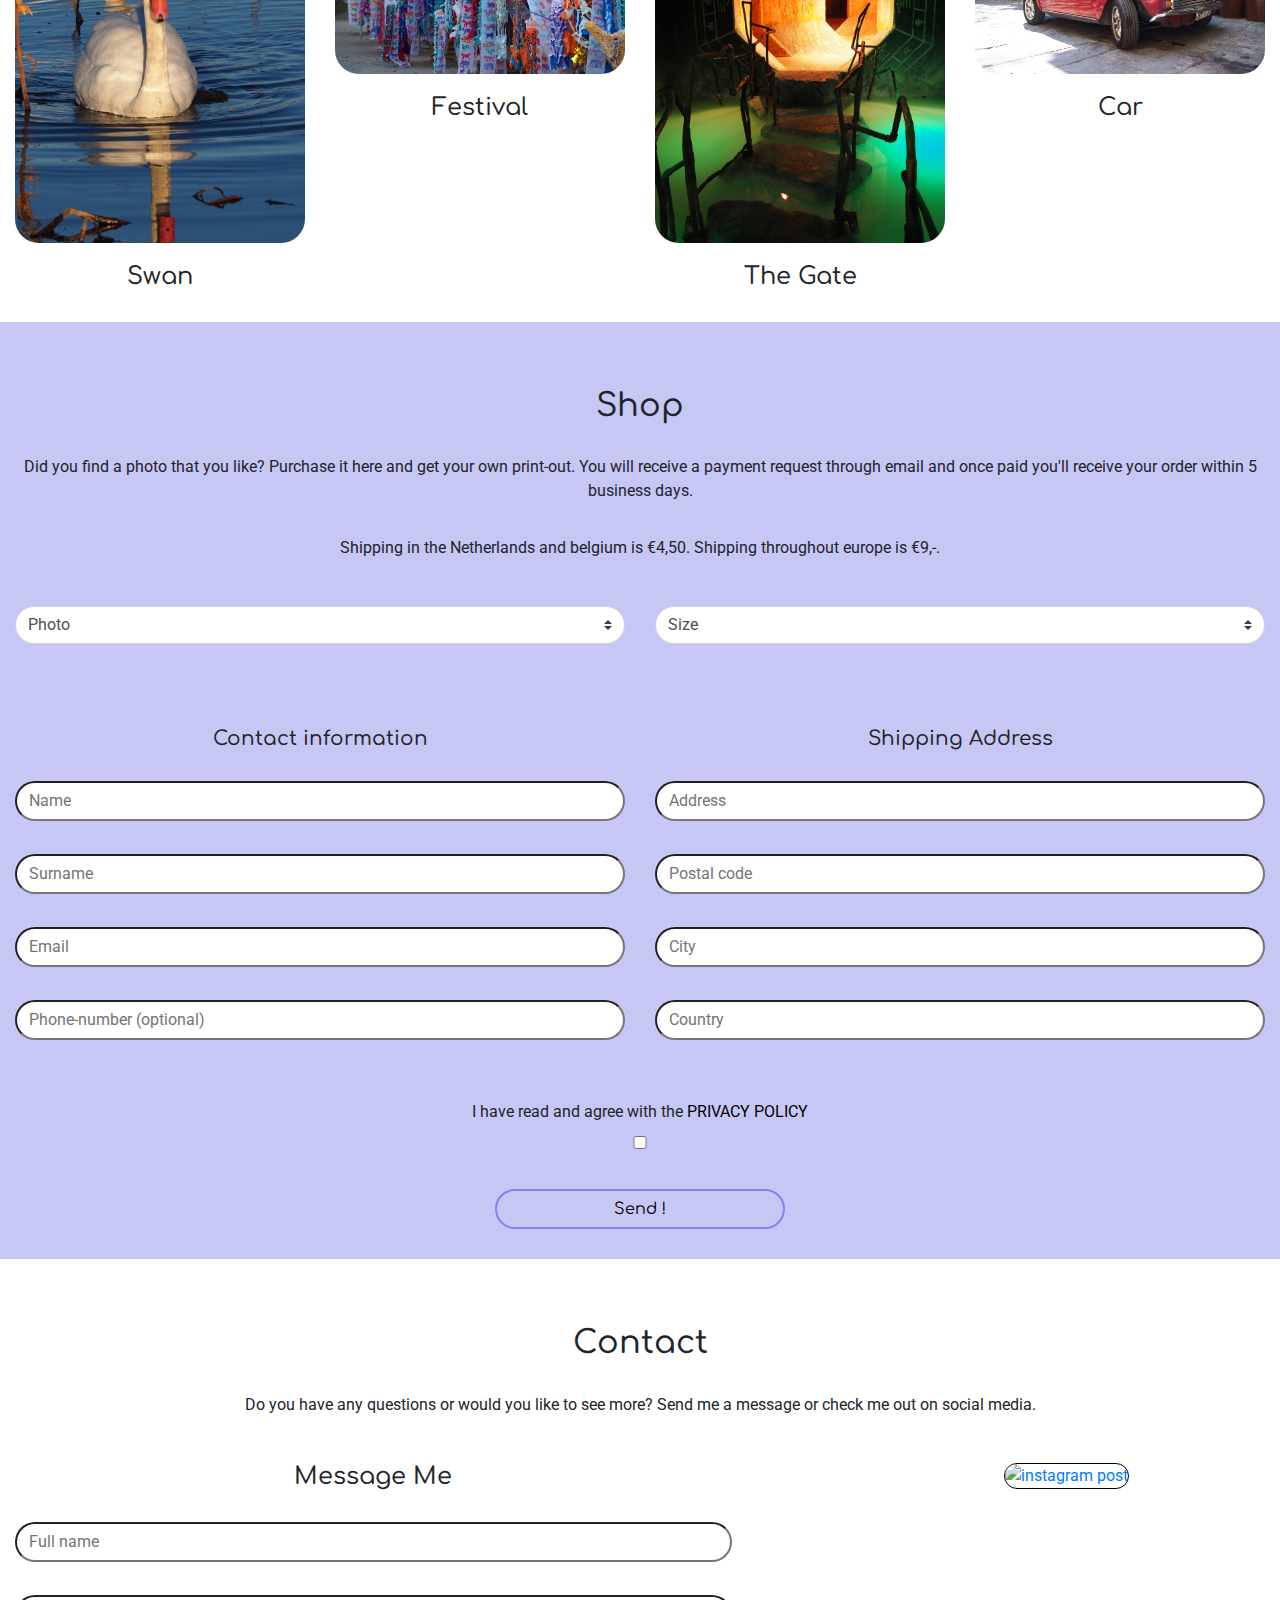
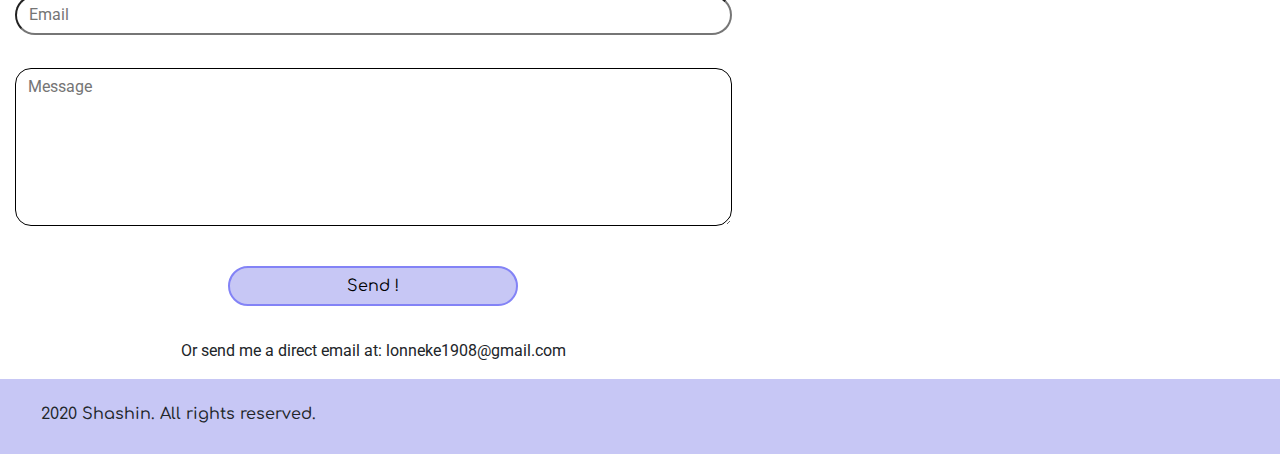
==== commit 93c4375c: "Editted the README file" ====
--- a/index.html
+++ b/index.html
@@ -18,29 +18,29 @@
             </button>
         </div>
         <!-- Bs nav bar -->
-        <nav class="navbar navbar-expand-lg navbar-light menu">
+        <nav class="navbar navbar-expand-lg navbar-light">
             <a class="navbar-brand" href="index.html">
-                <h3><i class="fas fa-camera-retro"></i> Shashin</h3>
+                <h3 class="cta hvr-float-shadow"><i class="fas fa-camera-retro"></i> Shashin</h3>
             </a>
-            <button class="navbar-toggler" type="button" data-toggle="collapse" data-target="#navbarNavDropdown" aria-controls="navbarNavDropdown" aria-expanded="false" aria-label="Toggle navigation">
+            <button class="navbar-toggler" type="button" data-toggle="collapse" data-target="#navbarNav" aria-controls="navbarNav" aria-expanded="false" aria-label="Toggle navigation">
                 <span class="navbar-toggler-icon"></span>
             </button>
-            <div class="navbar-collapse collapse" id="navbarNavDropdown"> 
+            <div class="collapse navbar-collapse" id="navbarNav">
                 <ul class="navbar-nav">
-                    <li class="nav-item active">
-                        <a class="nav-link" href="#home">Home</a>
-                    </li>
-                    <li class="nav-item">
-                        <a class="nav-link" href="#about">About</a>
-                    </li>
-                    <li class="nav-item">
-                        <a class="nav-link" href="#photographs">Photographs</a>
-                    </li>
-                    <li class="nav-item">
-                        <a class="nav-link" href="#purchase">Purchase Photographs</a>
-                    </li>
-                    <li class="nav-item">
-                        <a class="nav-link" href="#contact">Contact</a>
+                    <li class="nav-item">
+                        <a class="nav-link hvr-grow" href="#home">Home</a>
+                    </li>
+                    <li class="nav-item">
+                        <a class="nav-link hvr-grow" href="#about">About</a>
+                    </li>
+                    <li class="nav-item">
+                        <a class="nav-link hvr-grow" href="#photographs">Photographs</a>
+                    </li>
+                    <li class="nav-item">
+                        <a class="nav-link hvr-grow" href="#purchase">Shop</a>
+                    </li>
+                    <li class="nav-item">
+                        <a class="nav-link hvr-grow" href="#contact">Contact</a>
                     </li>
                 </ul>
             </div>
@@ -51,25 +51,22 @@
         <!-- Hero image with cover text-->
         <div class="container-fluid hero-image">
             <div class="col cover-text">
-                <h4>
-                    "A camera didn’t make a great picture any more than a typewriter wrote a great novel"
-                    <hr>
-                    <strong>Peter Adams</strong>
-                </h4>
+                <h4>"A camera doesn’t make a great picture any more than a typewriter writes a great novel"</h4>
+                <h4><strong>Peter Adams</strong></h4>
             </div>
         </div>
         <!-- Introduction -->
         <div class="container-fluid">
             <div class="row">
                 <div class="col">
-                    <h2>Welcome</h2>
+                    <h2 class="cta hvr-float-shadow">Welcome</h2>
                     <p>
-                        Welcome to Shashin, a small but humble photo gallery where I showcase photographs that captures the pure tranquillity within 
-                        pieces. This rather small showcase is for you to enjoy whether you want to just have a look or want to have a unique piece for yourself.
-                        The collection mainly focusses on travel photography. With this collection I want to show that if you focus and look closely there is a lot of 
-                        beauty and peace left in the world, but you have to pay attention. So get your one way ticket and travel with me.                     
-                    </p> 
-                </div>  
+                        Welcome to Shashin, a small but humble photo gallery with beautiful photos made from all over the world.
+                        With this gallery I want to show that if you focus and look closely there is a lot of beauty and peace left in the world, but you have to pay attention.
+                        These unique pieces are for you to enjoy whether that's here on this website or on your own wall at home.
+                        Don't hesitate to contact me if you have any questions and most of all enjoy!                   
+                    </p>
+                </div> 
             </div>  
         </div>
     </section>
@@ -82,13 +79,13 @@
                     <img class="img-fluid" src="assets/images/lonneke.JPG" alt="lonneke">
                 </div>
                 <div class="col-sm-12 col-md-12 col-lg-6 about-me">
-                    <h2>About</h2>
+                    <h2 class="cta hvr-float-shadow">About</h2>
                         <p>
-                            Hi, I'm Lonneke! Your casual photographing travelnerd. I've always been making photos, but my real passion for it started when
-                            I started travelling. The views and special moments were the trigger, my dad lend me his old Olympus camera and that's where it 
-                            all started. Before I knew it I was in a camera shop buying my own, new Olympus camera. I believe making a photograph is an art 
-                            form that can't be cheated on, you'll always capture the pure essence of someone or something. It all depends on how you as the 
-                            photographer feels that day, how the day sets and how the object or person you're photographing reacts.          
+                            Hi,  I'm Lonneke your typical travelnerd. 
+                            Making photographs became a passion of mine after I started travelling, by making photographs I wanted to capture all the beautiful thiongs and places I encountered to share with the people around me. I got a lot of positive feedback from them and figured why not try to sell them to support my travels so I can keep on delivering beautiful photographs for those that are interested. 
+                            <hr>
+                            I sincerely believe that photography is an art form that can't be cheated on. It all depends on the setting, the feeling and the focus used when making a photograph.
+                            Please enjoy and if you want to know more about me or my content don't hesitate to contact me or follow me on social media.
                         </p> 
                 </div> 
                 <div class="col-sm-12 col-md-12 hidden-img">
@@ -100,17 +97,18 @@
         <div class="container-fluid about">
             <div class="row">
                 <div class="col-sm-12 col-md-12 col-lg-6 about-me">
-                    <h2>Equipment</h2>
+                    <h2 class="cta hvr-float-shadow">Equipment</h2>
                     <p>
                         <strong>Warning, Tech talk!</strong>
                         So some photographers among us might like to know what camera I'm using and for the not so experienced ones among us, 
-                        I'm going to rock your world. You see I only have one lens and a relatively small body. The Camera I use is an 
-                        <strong>Olympus OM-D E-M10 Mark III</strong> 
-                        the only lens (for now) I use with it is a 
+                        You're going to love this. You see I only have one lens and a relatively small body. The Camera I use is an 
+                        <strong>Olympus OM-D E-M10 Mark III.</strong> 
+                        <hr>
+                        The only lens (for now) I use with it is a 
                         <strong>m.zuiko 14-150 mm pro lens.</strong>
-                        This lens is considered as an all round lens, meaning you can shoot pretty much anything with it. From macro to landscape and everything
+                        This lens is considered as an allround lens, meaning you can shoot pretty much anything with it. From macro to landscape and everything
                         in between. The quality is amazing and you don't need to know all the ins and outs of a manual camera yet.
-                        So for you people out there trying to get the hang of photography and wanting to shoot raw too. 
+                        So for you people out there trying to get the hang of photography and wanting to learn how to shoot manually (raw), 
                         I can't recommend this camera enough.
                     </p>
                 </div>
@@ -125,79 +123,79 @@
         <div class="container-fluid">
             <div class="row">
                 <div class="col">
-                    <h2>Photographs</h2>
-                </div>
-            </div>
-        </div>
-        <div class="container-fluid">
-            <div class="row">
-                <div class="col-sm-1 col-md-6 col-lg-4 col-xl-3">
+                    <h2 class="cta hvr-float-shadow">Photographs</h2>
+                </div>
+            </div>
+        </div>
+        <div class="container-fluid">
+            <div class="row">
+                <div class="col-12 col-md-6 col-lg-4 col-xl-3">
                     <a href="assets/images/believe.JPG" target="_blank">
                     <img class="img-fluid img-hover" src="assets/images/believe.JPG" alt="believe">
                     </a>
                     <h4>Believe</h4>
                </div>
-                <div class="col-sm-1 col-md-6 col-lg-4 col-xl-3">
+                <div class="col-12 col-md-6 col-lg-4 col-xl-3">
                     <a href="assets/images/boat.JPG" target="_blank">
                     <img class="img-fluid img-hover" src="assets/images/boat.JPG" alt="boat">
                     </a>
                     <h4>Boat</h4>
                 </div>
-                <div class="col-sm-1 col-md-6 col-lg-4 col-xl-3">
+                <div class="col-12 col-md-6 col-lg-4 col-xl-3">
                     <a href="assets/images/flower.JPG" target="_blank">
                     <img class="img-fluid img-hover" src="assets/images/flower.JPG" alt="flower">
                     </a>
                     <h4>Flower</h4>
                 </div>
-                <div class="col-sm-1 col-md-6 col-lg-4 col-xl-3">
+                <div class="col-12 col-md-6 col-lg-4 col-xl-3">
                     <a href="assets/images/cat.JPG" target="_blank">
                     <img class="img-fluid img-hover" src="assets/images/cat.JPG" alt="cat"> 
                     </a>
                     <h4>Cat</h4>
                 </div>
-                <div class="col-sm-1 col-md-6 col-lg-4 col-xl-3">
+                <div class="col-12 col-md-6 col-lg-4 col-xl-3">
                     <a href="assets/images/color.JPG" target="_blank">
                     <img class="img-fluid img-hover" src="assets/images/color.JPG" alt="color"> 
                     </a>
                     <h4>Color</h4>
                 </div>
-                <div class="col-sm-1 col-md-6 col-lg-4 col-xl-3">
+                <div class="col-12 col-md-6 col-lg-4 col-xl-3">
                     <a href="assets/images/family.JPG" target="_blank">
                     <img class="img-fluid img-hover" src="assets/images/family.JPG" alt="family">
                     </a>
                     <h4>Family</h4>
                 </div>
-                <div class="col-sm-1 col-md-6 col-lg-4 col-xl-3">
+                <div class="col-12 col-md-6 col-lg-4 col-xl-3">
                     <a href="assets/images/fisherman.JPG" target="_blank">
                     <img class="img-fluid img-hover" src="assets/images/fisherman.JPG" alt="fisherman">
                     </a>
                     <h4>Fisherman</h4>
                 </div>
-                <div class="col-sm-1 col-md-6 col-lg-4 col-xl-3">
+                <div class="col-12 col-md-6 col-lg-4 col-xl-3">
                     <a href="assets/images/tradition.JPG" target="_blank">
                     <img class="img-fluid img-hover" src="assets/images/tradition.JPG" alt="tradition">
                     </a>
                     <h4>Tradition</h4>
                 </div>
-                <div class="col-sm-1 col-md-6 col-lg-4 col-xl-3">
+                <div class="col-12 col-md-6 col-lg-4 col-xl-3">
                     <a href="assets/images/swan.JPG" target="_blank">
                     <img class="img-fluid img-hover" src="assets/images/swan.JPG" alt="swan"> 
                     </a>
                     <h4>Swan</h4>
                 </div>
-                <div class="col-sm-1 col-md-6 col-lg-4 col-xl-3">
+                <div class="col-12 col-md-6 col-lg-4 col-xl-3">
                     <a href="assets/images/festival.JPG" target="_blank">
                     <img class="img-fluid img-hover" src="assets/images/festival.JPG" alt="festival">
                     </a>
                     <h4>Festival</h4>
                 </div>
-                <div class="col-sm-1 col-md-6 col-lg-4 col-xl-3">
+                <div class="col-12 col-md-6 col-lg-4 col-xl-3">
                     <a href="assets/images/the-gate.JPG" target="_blank">
                     <img class="img-fluid img-hover" src="assets/images/the-gate.JPG" alt="the-gate">
                     </a>
                     <h4>The Gate</h4>
                 </div>
-                <div class="col-sm-1 col-md-6 col-lg-4 col-xl-3">
+                <div class="col-12 col-md-6 col-lg-4 col-xl-3">
                     <a href="assets/images/car.JPG" target="_blank">
                     <img class="img-fluid img-hover" src="assets/images/car.JPG" alt="car"> 
                     </a>
@@ -211,15 +209,18 @@
         <div class="container-fluid purchase">
             <div class="row">
                 <div class="col">
-                    <h2>Purchase Photographs</h2>
+                    <h2 class="cta hvr-float-shadow">Shop</h2>
                     <p>
-                        Did you find a photo that you like? Purchase it here and get your own print-out.
+                        Did you find a photo that you like? Purchase it here and get your own print-out. 
+                        You will receive a payment request through email and once paid you'll receive your order within 5 business days.
+                        <hr>
+                        Shipping in the Netherlands and belgium is €4,50. Shipping throughout europe is €9,-.
                     </p>
                 </div>
             </div>
             <!--Photo and size selection-->
             <div class="row">
-                <div class="col selection">
+                <div class="col-12 col-md-6 selection">
                     <select class="custom-select">
                         <option selected>Photo</option>
                         <option value="1">Believe</option>
@@ -235,7 +236,9 @@
                         <option value="11">The Gate</option>
                         <option value="12">Car</option>
                     </select>
-                    <hr>
+                <hr>
+                </div>
+                <div class="col-12 col-md-6 selection">
                     <select class="custom-select">
                         <option selected>Size</option>
                         <option value="1">10x15 €7,50</option>
@@ -263,18 +266,18 @@
                         <h5>Shipping Address</h5>
                         <input type="text" placeholder="Address" name="address" required>
                         <hr>
-                        <input type="text" placeholder="Postcode" name="postcode" required>
+                        <input type="text" placeholder="Postal code" name="postal-code" required>
                         <hr>
                         <input type="text" placeholder="City" name="city" required>
                         <hr>
                         <input type="text" placeholder="Country" name="country" required>
                     </div>
                 </div>
-                <div class="col">
-                    <label for="privacy">I have read and agree to the
+                <div class="col-12 send">
+                    <label for="privacy">I have read and agree with the
                     <a href="privacy.html" target="_blank" class="privacy">Privacy Policy</a>
                     </label>
-                    <input type="checkbox" id="privacy" name="privacy" required>
+                    <input class="check" type="checkbox" id="privacy" name="privacy" required>
                     <hr>
                     <button class="button">Send !</button>
                 </div>
@@ -286,21 +289,21 @@
         <div class="container-fluid">
             <div class="row">
                 <div class="col col-12">
-                    <h2>Contact</h2>
+                    <h2 class="cta hvr-float-shadow">Contact</h2>
                     <p>
                         Do you have any questions or would you like to see more? Send me a message or check me out on social media.
                     </p>
                 </div>
             </div>
             <div class="row">
-                <div class="col-sm-12 col-md-6">
+                <div class="col-sm-12 col-md-7">
                     <h4>Message Me</h4>
                     <form>     
                         <input type="text" placeholder="Full name" name="full-name" required>
                         <hr>
                         <input type="email" placeholder="Email" name="email" required>
                         <hr>
-                        <input type="text" placeholder="Message" name="message" required>
+                        <textarea rows="6" class="col-12 message" placeholder="Message" name="message" required></textarea>
                         <hr>
                         <button class="button">Send !</button>
                     </form>
@@ -309,7 +312,7 @@
                 </div>
                 <div class="col-md-1"></div>
                 <!--Instagram post-->
-                <div class="col-sm-12 col-md-5">
+                <div class="col-sm-12 col-md-4">
                     <a href="https://www.instagram.com/lonnekevanzomeren/?hl=en" target="_blank">
                     <img class="img-fluid insta" src="assets/images/instagram-post.JPG" alt="instagram post">
                     </a> 
@@ -320,22 +323,24 @@
     <!-- Footer -->
     <footer class="footer">
         <div class="container-fluid">
-            <div class="col social-media">
-                <a href="https://www.instagram.com/lonnekevanzomeren/" target="_blank">
-                <i class="fab fa-instagram"></i>
-                </a>
-                <a href="https://www.facebook.com/lonneke.vanzomeren/" target="_blank">
-                <i class="fab fa-facebook-square"></i>
-                </a>
-                <a href="https://github.com/lonneke-dev" target="_blank">
-                <i class="fab fa-github-square"></i>
-                </a>
-                <a href="https://www.linkedin.com/in/lonneke-van-zomeren-03b926160/" target="_blank">
-                <i class="fab fa-linkedin"></i>
-                </a>
-            </div>
-            <div class="col copyright">
-                <h5><i class="far fa-copyright"></i> 2020 One Way Photo. All rights reserved.</h5>
+            <div class="row">
+                <div class="col-sm-12 col-md-6">
+                    <h6 class="copyright"><i class="far fa-copyright"></i> 2020 Shashin. All rights reserved.</h6>
+                </div>
+                <div class="col-sm-12 col-md-6 social-media">
+                    <a href="https://www.instagram.com/lonnekevanzomeren/" target="_blank">
+                    <i class="fab fa-instagram"></i>
+                    </a>
+                    <a href="https://www.facebook.com/lonneke.vanzomeren/" target="_blank">
+                    <i class="fab fa-facebook-square"></i>
+                    </a>
+                    <a href="https://github.com/lonneke-dev" target="_blank">
+                    <i class="fab fa-github-square"></i>
+                    </a>
+                    <a href="https://www.linkedin.com/in/lonneke-van-zomeren-03b926160/" target="_blank">
+                    <i class="fab fa-linkedin"></i>
+                    </a>
+                </div>
             </div>
         </div>
     </footer>
@@ -344,6 +349,4 @@
     <script src="https://cdn.jsdelivr.net/npm/popper.js@1.16.0/dist/umd/popper.min.js" integrity="sha384-Q6E9RHvbIyZFJoft+2mJbHaEWldlvI9IOYy5n3zV9zzTtmI3UksdQRVvoxMfooAo" crossorigin="anonymous"></script>
     <script src="https://stackpath.bootstrapcdn.com/bootstrap/4.5.0/js/bootstrap.min.js" integrity="sha384-OgVRvuATP1z7JjHLkuOU7Xw704+h835Lr+6QL9UvYjZE3Ipu6Tp75j7Bh/kR0JKI" crossorigin="anonymous"></script>
 </body>
-</html>
-
-
+</html>--- a/assets/css/style.css
+++ b/assets/css/style.css
@@ -15,6 +15,22 @@
 
 hr {
     visibility: hidden;
+}
+
+input {
+    padding: .375rem 1.75rem .375rem .75rem;
+}
+
+.col {
+    padding: 65px 15px 30px 15px;
+} 
+
+/*----------------------------------- Alert-bar */
+
+.alert {
+    margin-bottom: 0;
+    padding-right: 30px;
+    background: rgb(199, 199, 245);
 }
 
 /*----------------------------------- Navbar */
@@ -26,21 +42,14 @@
 }
 
 .navbar {
-    font-family: "Comfortaa", sans-serif;
     background: rgba(199, 199, 245, 0.9);
+    font-family: "Comfortaa", sans-serif;
+    font-size: 20px;
     border-radius: .25rem;
 }
 
 .navbar-nav {
-    margin: auto;
-    margin-right: 0px;
-}
-
-/*----------------------------------- Alert-bar */
-
-.alert {
-    margin-bottom: 0;
-    background: rgb(199, 199, 245);
+    margin: auto 15px auto auto;
 }
 
 /*----------------------------------- Home */
@@ -69,20 +78,26 @@
 }
 
 .about-me {
-    padding-top: 3rem;
+    padding-top: 1rem;
 }
 
 .photo {
-    padding-top: 2rem;
-}
-
-.col {
-    padding: 40px 15px 40px 15px;
-} 
-
-/*---Hidden image on larger screens */
-
-@media screen and (min-width: 0px) and (max-width: 990px) {
+    padding-top: 1rem;
+}
+
+@media screen and (min-width: 990px) {
+    .about-me {
+        padding: 4rem 15px 1rem 15px;
+    }
+
+    .photo {
+        padding-top: 8rem;
+    }
+}
+
+/* Hidden image on larger screens */
+
+@media screen and (max-width: 990px) {
     .hidden-img { 
         display: block; 
     }  
@@ -105,7 +120,6 @@
     opacity: 0.8;
     cursor: pointer;
     transition: all 0.3s ease-in-out;
-    -webkit-transition: all 0.3s ease-in-out;
 }
 
 /*----------------------------------- Purchase */
@@ -115,7 +129,7 @@
 }
 
 .custom-select{
-    border-radius: 1rem;
+    border-radius: 2rem;
 }
 
 .form {
@@ -123,7 +137,7 @@
 }
 
 .form, input {
-    border-radius: .25rem;
+    border-radius: 2rem;
     width: 100%;
 }
 
@@ -132,8 +146,13 @@
     padding-bottom: 0px;
 }
 
+.send {
+    padding: 30px 0 30px 0;
+}
+
 .button {
-    width: 60%;
+    font-size: 1rem;
+    width: 290px;
     height: 40px;
     border-radius: 2rem;
     background-color: rgb(199, 199, 245);
@@ -164,7 +183,17 @@
     padding-top: 60px;
 }
 
+.check {
+    text-align: center;
+}
+
 /*----------------------------------- Contact section */
+
+.message {
+    padding: .375rem 1.75rem .375rem .75rem;
+    border: 1px solid #000;
+    border-radius: 1rem;
+}
 
 .insta {
     border: 1px solid #000;
@@ -183,12 +212,8 @@
 
 .copyright{
     font-family: "Comfortaa", sans-serif;
-    padding-top: 0;
-    padding-bottom: 10px;
-}
-
-.social-media {
-    padding-bottom: 10px;
+    margin-bottom: 0;
+    padding: 26px;
 }
 
 .social-media i{
@@ -202,7 +227,21 @@
     transition: all .35s ease-in-out;
 }
 
+/* Pushing the copyright and social media links to the sides on a larger screen */
+
+@media screen and (min-width: 767px)  {
+    .social-media {
+    text-align: right;
+    }
+
+    .copyright {
+        text-align: left;
+    }
+}
+
+/*----------------------------------- Privacy page */
+
 .privacy-policy {
     text-align: left;
     padding-top: 60px;
-}
+}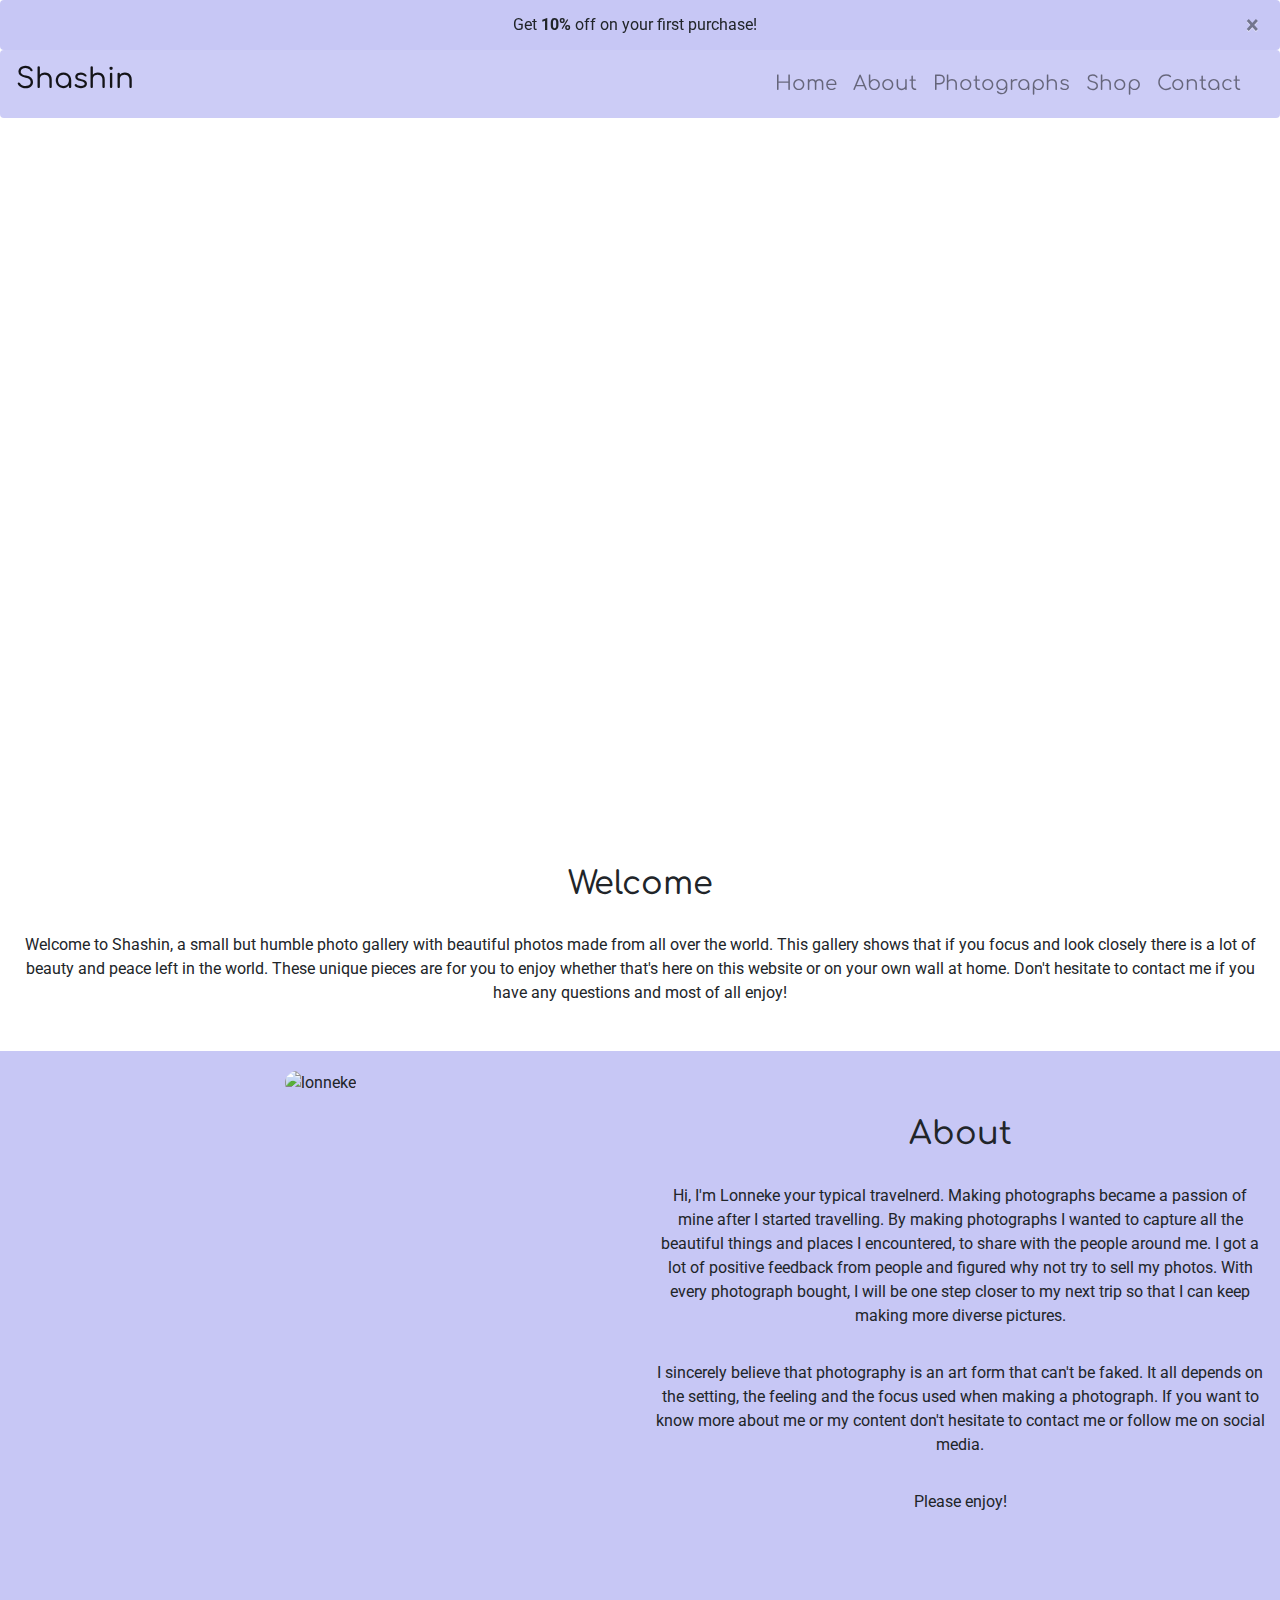
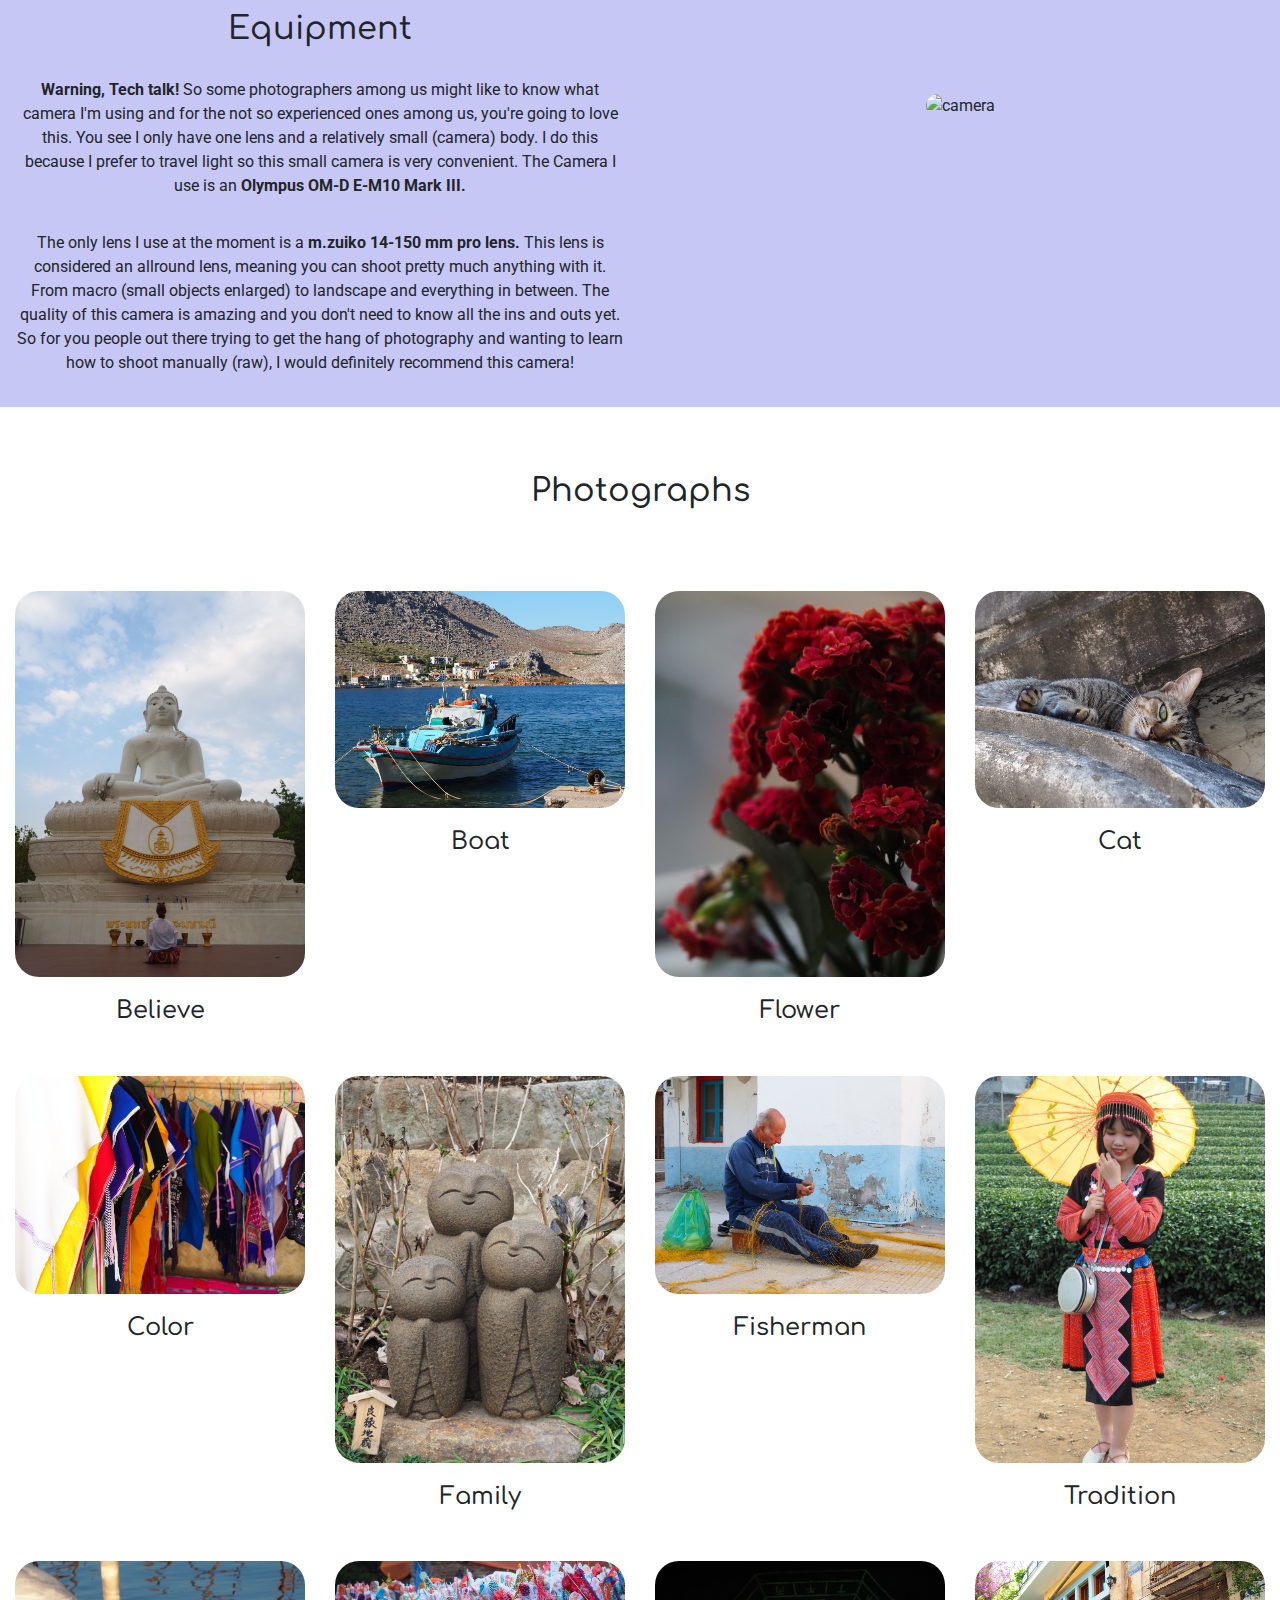
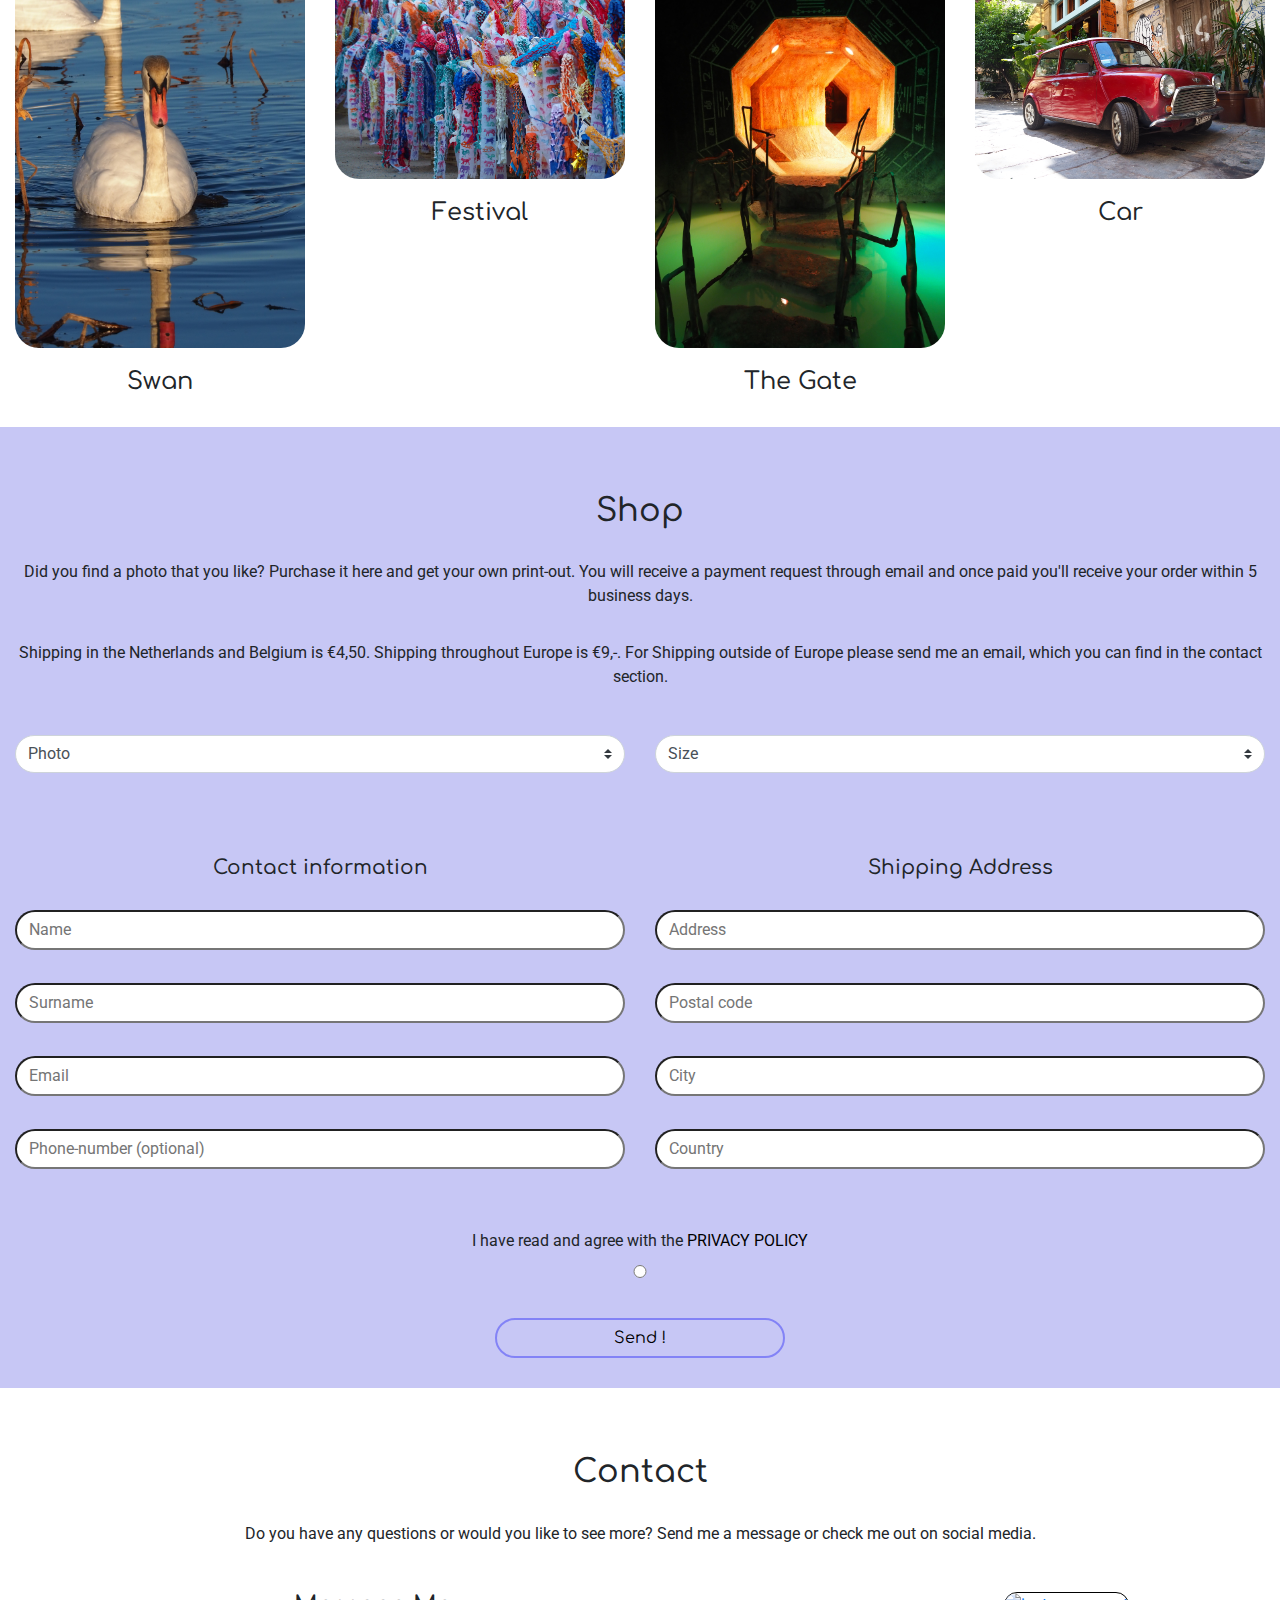
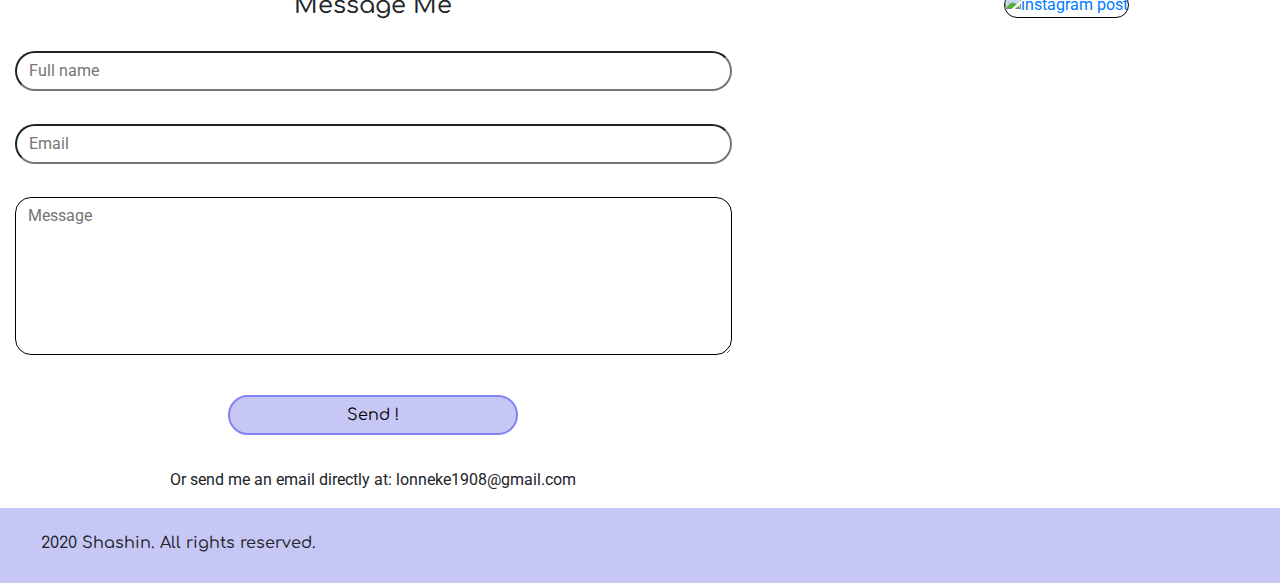
==== commit 6ffc9edc: "Fixed indentations, created a testing file" ====
--- a/index.html
+++ b/index.html
@@ -62,7 +62,7 @@
                     <h2 class="cta hvr-float-shadow">Welcome</h2>
                     <p>
                         Welcome to Shashin, a small but humble photo gallery with beautiful photos made from all over the world.
-                        With this gallery I want to show that if you focus and look closely there is a lot of beauty and peace left in the world, but you have to pay attention.
+                        This gallery shows that if you focus and look closely there is a lot of beauty and peace left in the world.
                         These unique pieces are for you to enjoy whether that's here on this website or on your own wall at home.
                         Don't hesitate to contact me if you have any questions and most of all enjoy!                   
                     </p>
@@ -81,11 +81,14 @@
                 <div class="col-sm-12 col-md-12 col-lg-6 about-me">
                     <h2 class="cta hvr-float-shadow">About</h2>
                         <p>
-                            Hi,  I'm Lonneke your typical travelnerd. 
-                            Making photographs became a passion of mine after I started travelling, by making photographs I wanted to capture all the beautiful thiongs and places I encountered to share with the people around me. I got a lot of positive feedback from them and figured why not try to sell them to support my travels so I can keep on delivering beautiful photographs for those that are interested. 
+                            Hi, I'm Lonneke your typical travelnerd. 
+                            Making photographs became a passion of mine after I started travelling. By making photographs I wanted to capture all the beautiful things and places I encountered, to share with the people around me. 
+                            I got a lot of positive feedback from people and figured why not try to sell my photos. With every photograph bought, I will be one step closer to my next trip so that I can keep making more diverse pictures.  
                             <hr>
-                            I sincerely believe that photography is an art form that can't be cheated on. It all depends on the setting, the feeling and the focus used when making a photograph.
-                            Please enjoy and if you want to know more about me or my content don't hesitate to contact me or follow me on social media.
+                            I sincerely believe that photography is an art form that can't be faked. It all depends on the setting, the feeling and the focus used when making a photograph.
+                            If you want to know more about me or my content don't hesitate to contact me or follow me on social media.
+                            <hr>
+                            Please enjoy!
                         </p> 
                 </div> 
                 <div class="col-sm-12 col-md-12 hidden-img">
@@ -101,15 +104,16 @@
                     <p>
                         <strong>Warning, Tech talk!</strong>
                         So some photographers among us might like to know what camera I'm using and for the not so experienced ones among us, 
-                        You're going to love this. You see I only have one lens and a relatively small body. The Camera I use is an 
+                        you're going to love this. You see I only have one lens and a relatively small (camera) body. 
+                        I do this because I prefer to travel light so this small camera is very convenient. The Camera I use is an 
                         <strong>Olympus OM-D E-M10 Mark III.</strong> 
                         <hr>
-                        The only lens (for now) I use with it is a 
+                        The only lens I use at the moment is a 
                         <strong>m.zuiko 14-150 mm pro lens.</strong>
-                        This lens is considered as an allround lens, meaning you can shoot pretty much anything with it. From macro to landscape and everything
-                        in between. The quality is amazing and you don't need to know all the ins and outs of a manual camera yet.
+                        This lens is considered an allround lens, meaning you can shoot pretty much anything with it. From macro (small objects enlarged) to landscape and everything
+                        in between. The quality of this camera is amazing and you don't need to know all the ins and outs yet.
                         So for you people out there trying to get the hang of photography and wanting to learn how to shoot manually (raw), 
-                        I can't recommend this camera enough.
+                        I would definitely recommend this camera!
                     </p>
                 </div>
                 <div class="col-sm-12 col-md-12 col-lg-6 photo">
@@ -214,7 +218,9 @@
                         Did you find a photo that you like? Purchase it here and get your own print-out. 
                         You will receive a payment request through email and once paid you'll receive your order within 5 business days.
                         <hr>
-                        Shipping in the Netherlands and belgium is €4,50. Shipping throughout europe is €9,-.
+                        Shipping in the Netherlands and Belgium is €4,50. 
+                        Shipping throughout Europe is €9,-. 
+                        For Shipping outside of Europe please send me an email, which you can find in the contact section. 
                     </p>
                 </div>
             </div>
@@ -277,7 +283,7 @@
                     <label for="privacy">I have read and agree with the
                     <a href="privacy.html" target="_blank" class="privacy">Privacy Policy</a>
                     </label>
-                    <input class="check" type="checkbox" id="privacy" name="privacy" required>
+                    <input type="radio" id="privacy" name="privacy" required>
                     <hr>
                     <button class="button">Send !</button>
                 </div>
@@ -308,7 +314,7 @@
                         <button class="button">Send !</button>
                     </form>
                     <hr>
-                    <p>Or send me a direct email at: lonneke1908@gmail.com</p>
+                    <p>Or send me an email directly at: lonneke1908@gmail.com</p>
                 </div>
                 <div class="col-md-1"></div>
                 <!--Instagram post-->
@@ -329,16 +335,16 @@
                 </div>
                 <div class="col-sm-12 col-md-6 social-media">
                     <a href="https://www.instagram.com/lonnekevanzomeren/" target="_blank">
-                    <i class="fab fa-instagram"></i>
+                        <i class="fab fa-instagram"></i>
                     </a>
                     <a href="https://www.facebook.com/lonneke.vanzomeren/" target="_blank">
-                    <i class="fab fa-facebook-square"></i>
+                        <i class="fab fa-facebook-square"></i>
                     </a>
                     <a href="https://github.com/lonneke-dev" target="_blank">
-                    <i class="fab fa-github-square"></i>
+                        <i class="fab fa-github-square"></i>
                     </a>
                     <a href="https://www.linkedin.com/in/lonneke-van-zomeren-03b926160/" target="_blank">
-                    <i class="fab fa-linkedin"></i>
+                        <i class="fab fa-linkedin"></i>
                     </a>
                 </div>
             </div>
